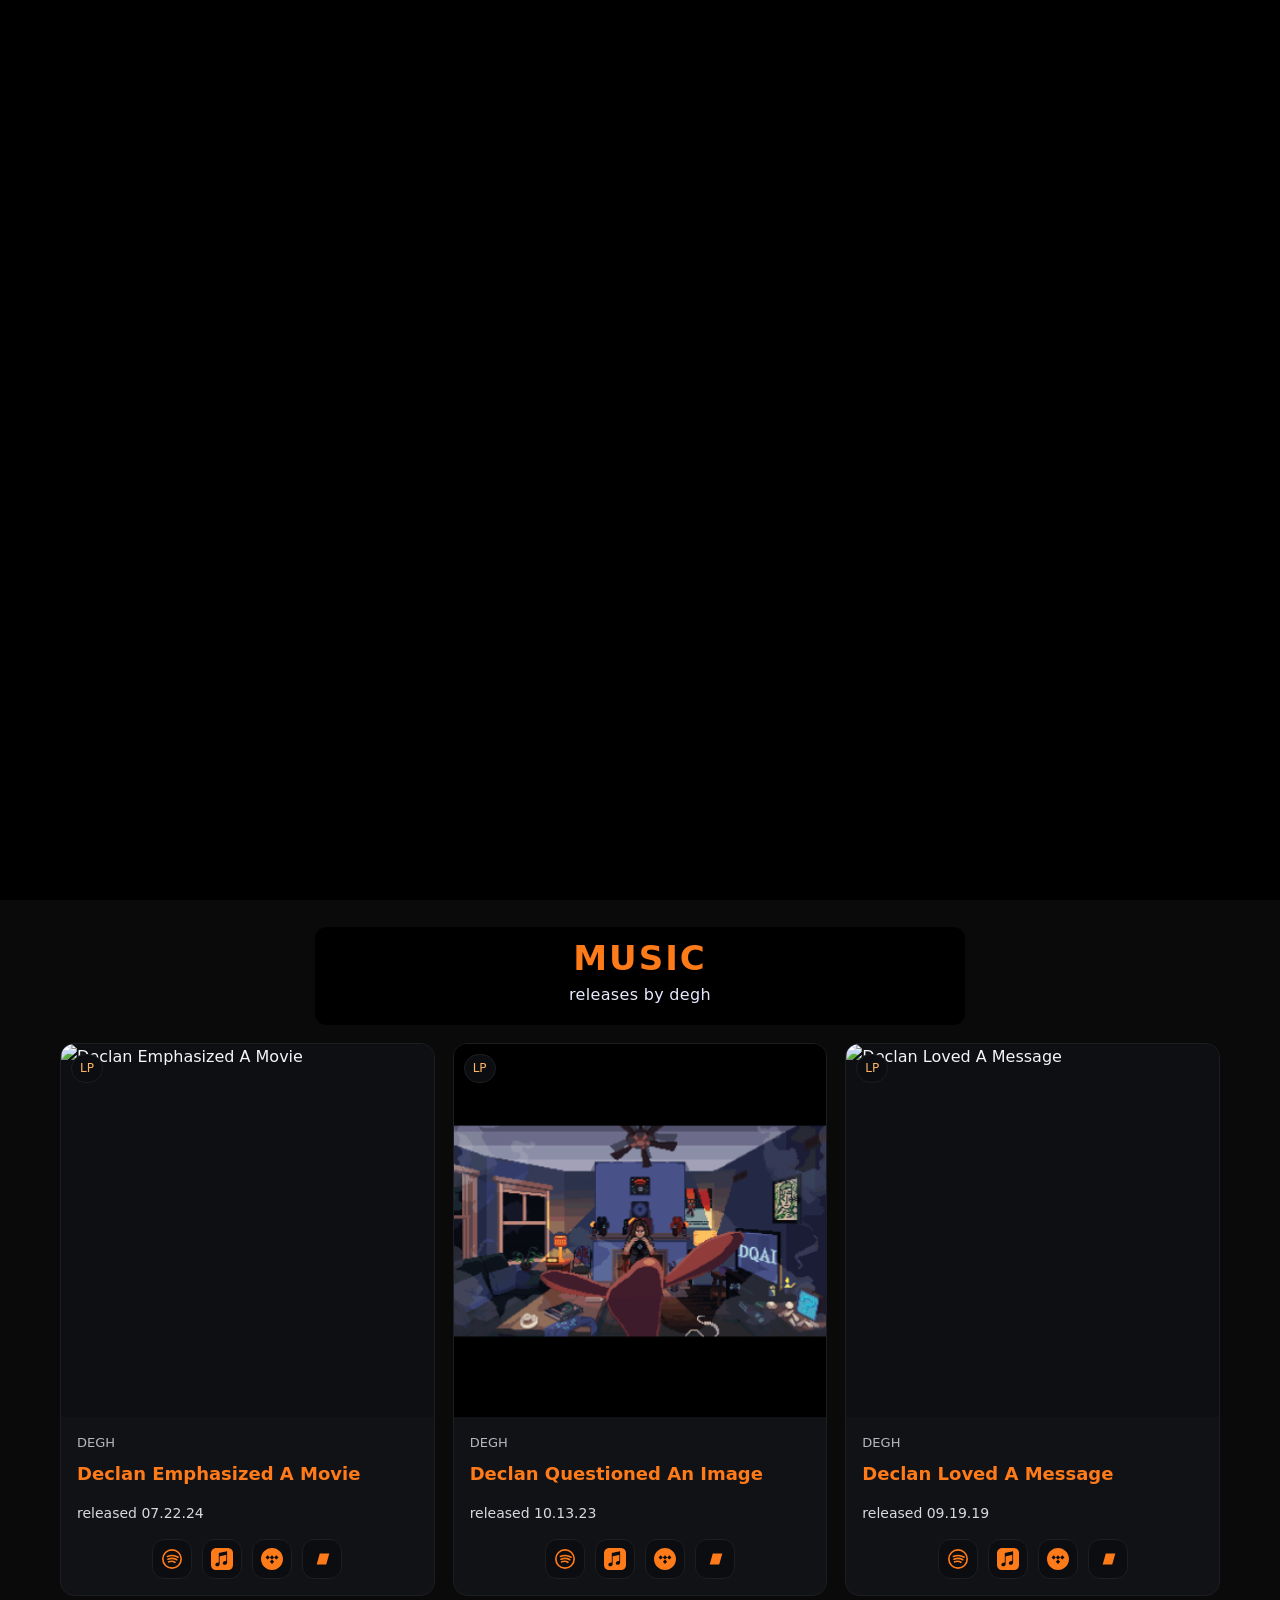
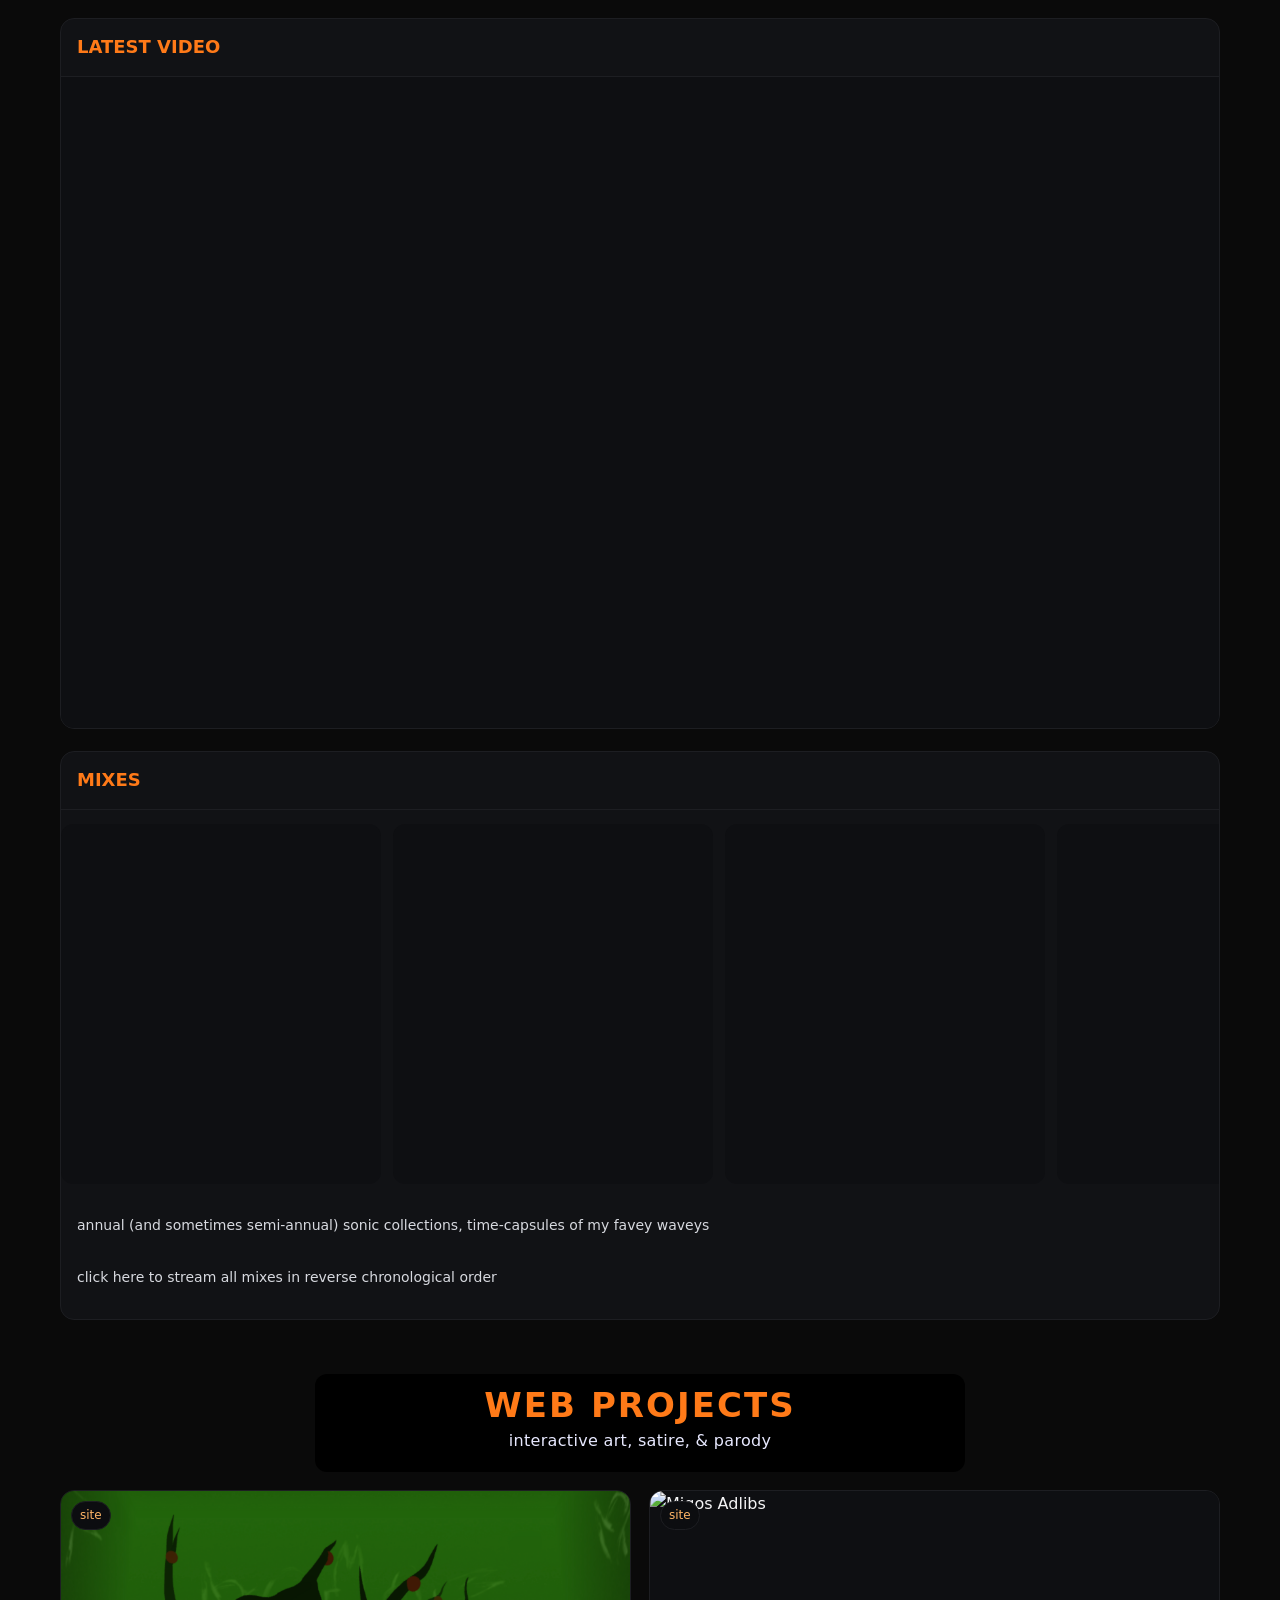
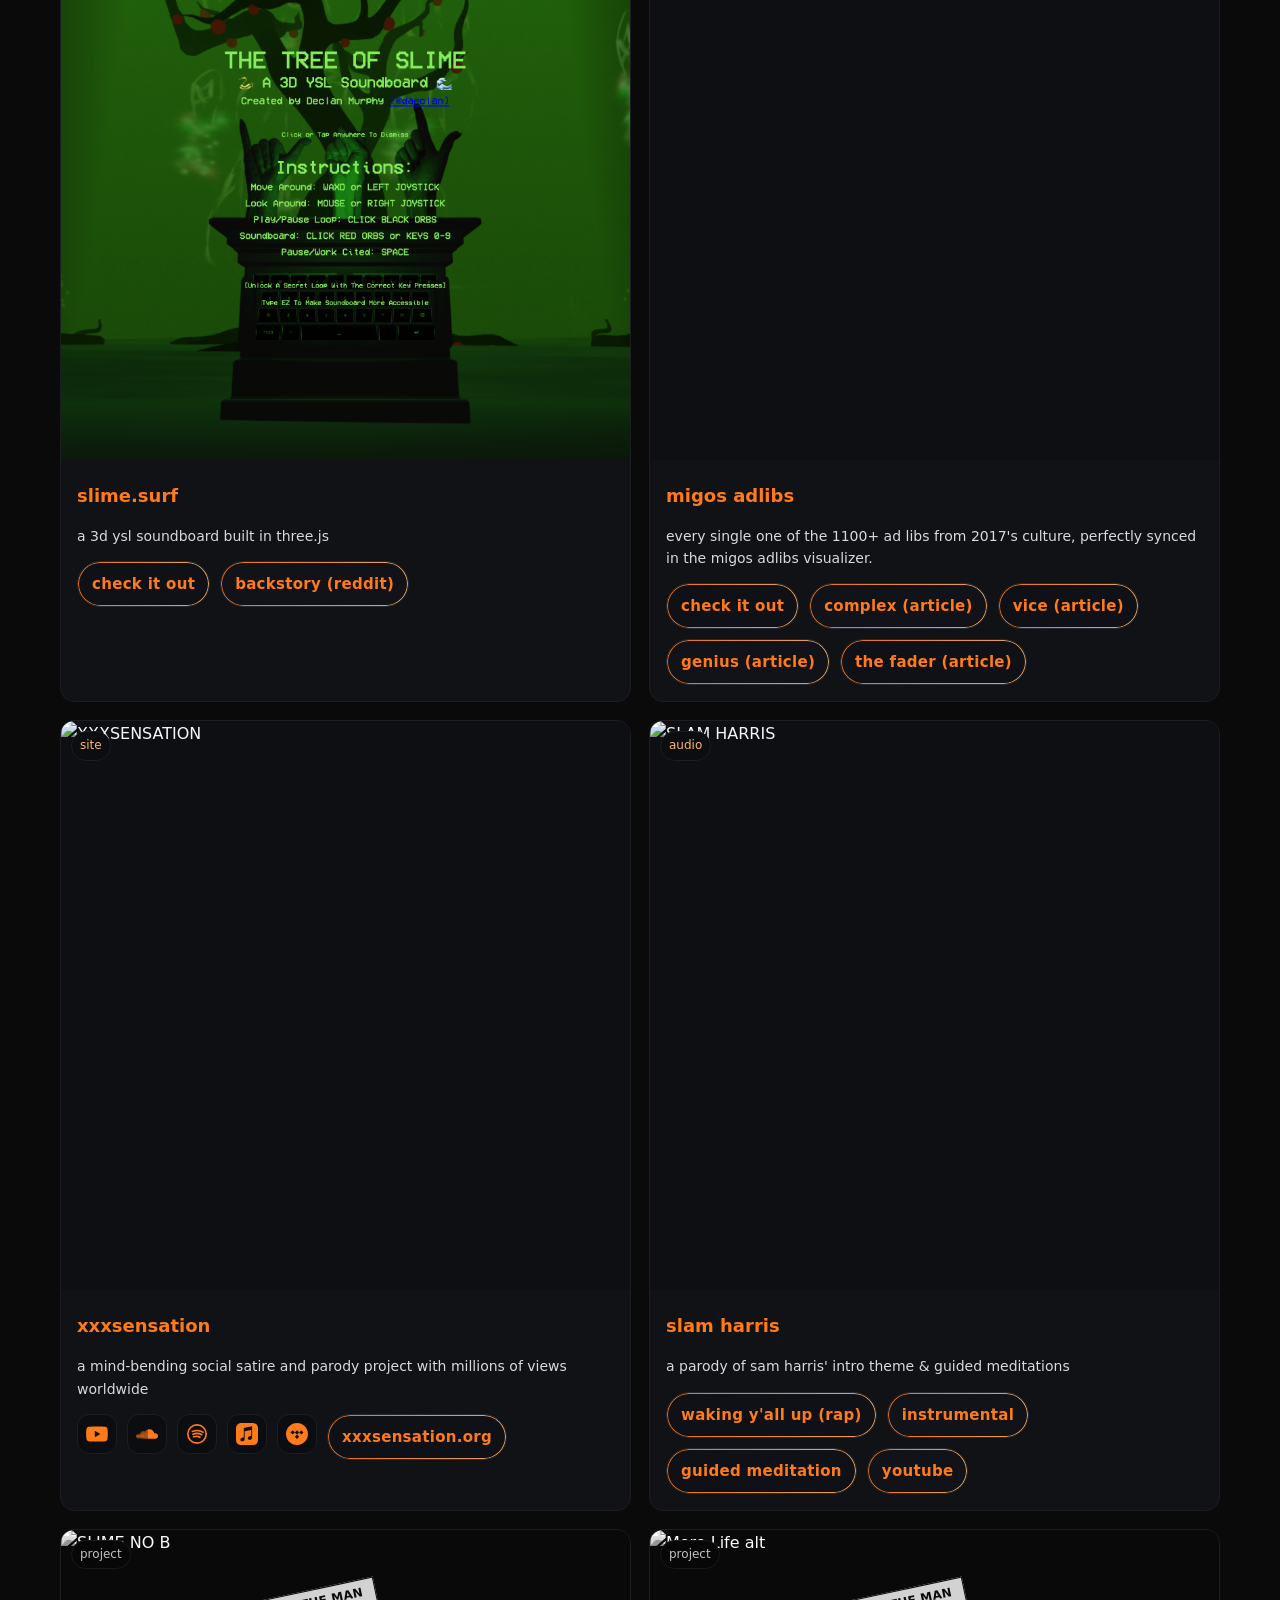
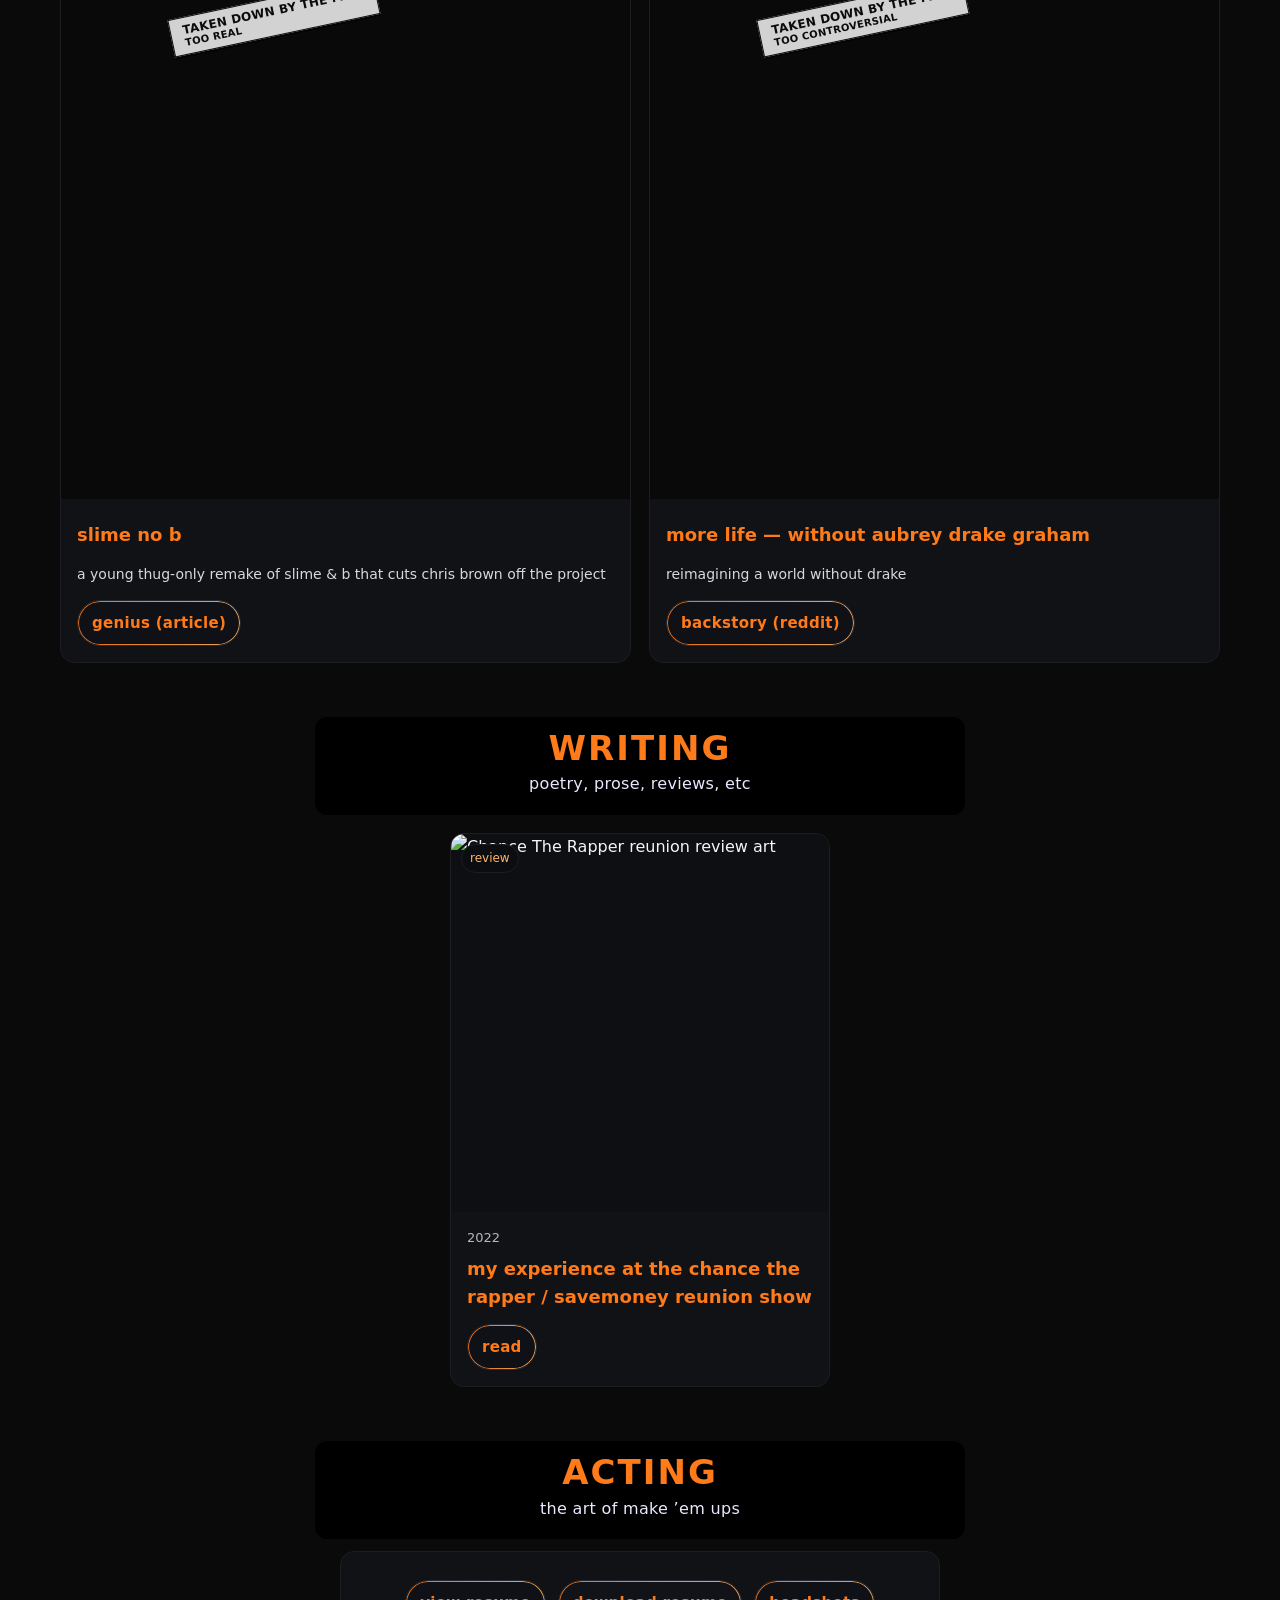
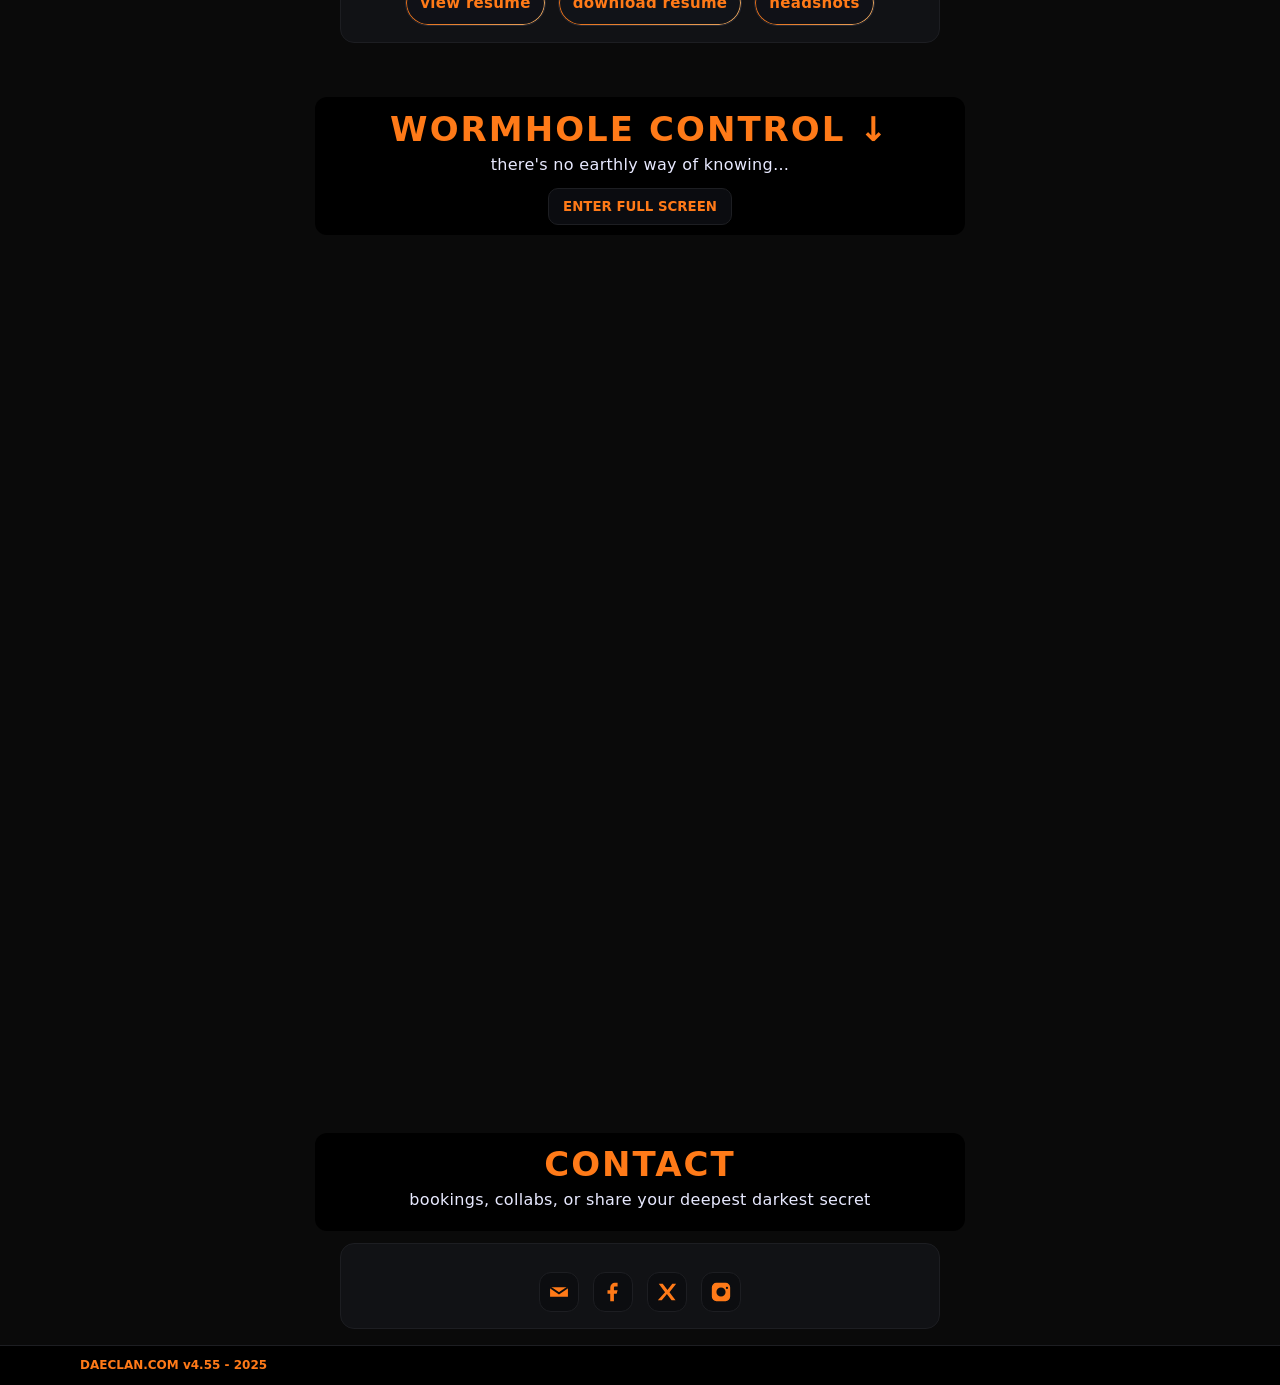
==== index.html @ dbcde0d7 "455" ====
<!doctype html>
<html lang="en">
<head>
  <!-- SEO -->
  <meta name="description" content="a digital portfolio of music, web projects, and more from los angeles-based artist & creative declan murphy">
  <!-- Open Graph -->
  <meta property="og:type" content="website">
  <meta property="og:site_name" content="DAECLAN.COM">
  <meta property="og:url" content="https://daeclan.com/">
  <meta property="og:title" content="DAECLAN.COM">
  <meta property="og:description" content="a digital portfolio of music, web projects, and more from los angeles-based artist & creative declan murphy.">
  <meta property="og:image" content="https://daeclan.com/assets/daeclan-og-1200x630.jpg?v=1">
  <meta property="og:image:width" content="1200">
  <meta property="og:image:height" content="630">
  <meta property="og:image:alt" content="WELCOME TO DAECLAN . COM set over a rainbow wormhole background">
  <!-- Twitter -->
  <meta name="twitter:card" content="summary_large_image">
  <meta name="twitter:title" content="DAECLAN.COM">
  <meta name="twitter:description" content="a digital portfolio of music, web projects, and more from los angeles-based artist & creative declan murphy.">
  <meta name="twitter:image" content="https://daeclan.com/assets/daeclan-og-1200x630.jpg?v=1">
  <link rel="canonical" href="https://daeclan.com/">

  <meta charset="utf-8"/>
  <meta name="viewport" content="width=device-width,initial-scale=1"/>
  <title>DAECLAN.COM</title>
  <meta name="theme-color" content="#0a0a0a"/>
  <link href="https://api.fontshare.com/v2/css?f[]=clash-display@400,600,700&display=swap" rel="stylesheet">
  <link rel="icon" type="image/svg+xml" href="data:image/svg+xml,%3Csvg xmlns='http://www.w3.org/2000/svg' viewBox='0 0 100 100'%3E%3Ctext y='.9em' font-size='90'%3E%F0%9F%A7%A1%3C/text%3E%3C/svg%3E"/>
  <script>document.documentElement.classList.add('loading');</script>

  <style>
    :root{
      --bg:#0a0a0a;--panel:#111215;--fg:#f5f5f6;--muted:#b6b8bf;--line:#1d1e22;
      --accent:#ff7a18;--accent2:#ffb566;--r:14px;--maxw:1160px;--header:68px;
      --tight:.62;--narrow:600px;--fadein-duration:4s
    }
    @media (min-width:861px){:root{--tight:.56}}
    *{box-sizing:border-box}
    html,body{height:100%}
    html{scroll-behavior:smooth}
    body{margin:0;background:var(--bg);color:var(--fg);font:16px/1.6 "Clash Display",system-ui,-apple-system,Segoe UI,Roboto,Helvetica,Arial;display:flex;flex-direction:column;padding-top:var(--header)}
    .container{max-width:var(--maxw);margin:0 auto;padding:0 20px}
    a{text-decoration:none;color:inherit}

    /* ===== FULLSCREEN LOADER ===== */
    html.loading body{overflow:hidden;height:100vh}
    #loader{position:fixed;inset:0;background:#000;z-index:400000;display:grid;place-items:center;pointer-events:auto;opacity:1;transition:opacity .45s ease}
    html.loader-done #loader{opacity:0;pointer-events:none}
    #loaderStage{position:relative;width:100vw;height:100svh;min-height:100vh;display:grid;place-items:center}
    #loaderGL{position:absolute;inset:0;width:100%;height:100%;display:block;opacity:0;transition:opacity .6s ease}
    html.bg-ready #loaderGL{opacity:1}
    .preload-msg{position:absolute; z-index:3; inset:0; display:grid; place-items:center;
      font:700 28px/1.1 system-ui,-apple-system,Segoe UI,Roboto,Helvetica,Arial,sans-serif;
      color:#000; letter-spacing:.08em; text-transform:uppercase; animation:loaderBlink 2s steps(1,end) infinite}
    @keyframes loaderBlink{0%{opacity:1}50%{opacity:0}100%{opacity:1}}
    /* LOADING... blinks until marquee font is ready, then disappears */
    html.fonts-ready .preload-msg{display:none}
    html.loader-done .preload-msg{display:none}
    .loader-ui{position:relative;z-index:2;display:flex;flex-direction:column;align-items:center;gap:24px;opacity:0;transform:translateY(6px)}
    html.fonts-ready .loader-ui{animation:uiIn .28s cubic-bezier(.22,.61,.36,1) forwards}
    @keyframes uiIn{to{opacity:1;transform:none}}
    .loader-stack{display:flex;flex-direction:column;align-items:center;gap:6px}
    #loaderLabel{font-weight:800;letter-spacing:.12em;text-transform:uppercase;color:var(--accent);opacity:.98;font-family:"Clash Display",system-ui,sans-serif;font-size:12px;}
    #loaderPct{font-size:clamp(120px,22vw,360px);font-weight:900;line-height:.9;letter-spacing:-.01em;color:var(--accent);display:block;text-align:center;font-variant-numeric:tabular-nums;-webkit-text-stroke:1px rgba(0,0,0,.45);text-shadow:0 0 6px rgba(255,122,24,.55),0 0 20px rgba(255,122,24,.55),0 0 60px rgba(255,122,24,.45),0 0 100px rgba(255,180,100,.35);animation:pctGlow 3.4s ease-in-out infinite alternate;font-family:"Clash Display",system-ui,sans-serif;}
    @keyframes pctGlow{0%{text-shadow:0 0 4px rgba(255,122,24,.3),0 0 10px rgba(255,122,24,.3),0 0 30px rgba(255,122,24,.25),0 0 60px rgba(255,180,100,.2);}100%{text-shadow:0 0 8px rgba(255,122,24,.9),0 0 26px rgba(255,122,24,.9),0 0 70px rgba(255,122,24,.7),0 0 120px rgba(255,180,100,.6);}}

    #loaderBar{--p:0;position:relative;width:min(560px,80vw);height:12px;border-radius:999px;background:#000;border:1px solid #222;overflow:hidden;box-shadow:inset 0 0 0 1px #141414, 0 8px 28px rgba(255,122,24,.08);opacity:0;transform:translateY(4px)}
    html.fonts-ready #loaderBar{animation:barIn .28s .05s cubic-bezier(.22,.61,.36,1) forwards}
    @keyframes barIn{to{opacity:1;transform:none}}
    #loaderBar span{position:absolute;left:0;top:0;height:100%;width:calc(var(--p)*100%);border-radius:inherit;background:linear-gradient(90deg,rgba(255,255,255,.12),rgba(255,255,255,0)),linear-gradient(90deg,var(--accent) 0%, var(--accent2) 60%, #ffdca7 100%);filter:saturate(1.15);transition:width .16s cubic-bezier(.22,.61,.36,1);box-shadow:0 0 18px rgba(255,122,24,.35), 0 0 2px rgba(255,255,255,.3) inset;overflow:hidden}
    #loaderBar span.active::after{content:"";position:absolute;top:-40%;bottom:-40%;width:120px;left:-140px;background:radial-gradient(60px 100% at 50% 50%, rgba(255,255,255,.65), rgba(255,255,255,0) 70%);mix-blend-mode:screen;pointer-events:none;animation:spark 1.4s linear infinite;opacity:1}
    @keyframes spark{to{transform:translateX(calc(100% + 280px));}}

    /* Mobile blur when drawer open */
    @media (max-width: 860px) {
      html.menu-open body > *:not(header):not(#mobileNav) {
        filter: blur(10px) brightness(0.9) saturate(0.9);
        transition: filter .2s ease;
      }
      html.menu-open #bgScene,
      html.menu-open #heroMarquee,
      html.menu-open main,
      html.menu-open footer { filter: blur(10px) brightness(0.9) saturate(0.9); }
      html.menu-open main,
      html.menu-open #bgScene,
      html.menu-open #heroMarquee,
      html.menu-open footer { pointer-events: none; }
      #mobileNav {
        background: rgba(11,12,16,0.85);
        -webkit-backdrop-filter: blur(12px);
        backdrop-filter: blur(12px);
        transition: backdrop-filter .2s ease, background .2s ease;
      }
    }

    /* Hatch */
    #siteHatch{position:fixed;inset:0;z-index:2500;pointer-events:none}
    #siteHatch .door{position:absolute;left:0;right:0;height:50%;background:#000;transform:translateY(0);transition:transform .55s cubic-bezier(.22,.61,.36,1)}
    #siteHatch .door.top{top:0;border-bottom:1px solid var(--line)}
    #siteHatch .door.bot{bottom:0;border-top:1px solid var(--line)}
    #siteHatch.open .door.top{transform:translateY(-100%)}
    #siteHatch.open .door.bot{transform:translateY(100%)}

    /* Single intro white fade */
    #fadeIn{position:fixed;inset:0;background:#fff;z-index:5000;pointer-events:none;animation:fadeOut var(--fadein-duration) ease forwards}
    html.loading #fadeIn{display:none}
    @keyframes fadeOut{from{opacity:1}to{opacity:0}}

    /* ===== HEADER ===== */
    header{position:fixed;left:0;right:0;top:0;z-index:3000;border-bottom:1px solid var(--line);backdrop-filter:blur(6px);background:#0b0b0cbf}
    :fullscreen header{display:none !important}
    .bar{height:var(--header);display:flex;align-items:center;justify-content:space-between}
    .brand{font-weight:700;letter-spacing:.3px}
    .brand b{color:var(--accent)}
    nav.primary{display:flex;gap:22px;align-items:center;text-transform:uppercase;margin-left:auto}
    nav.primary a{color:var(--muted);font-size:15px;padding:8px 0;position:relative;font-weight:600;letter-spacing:.04em}
    nav.primary a:hover{color:var(--fg)}
    nav.primary a.active{color:var(--accent)}
    nav.primary a.active::after{content:"";position:absolute;left:0;right:0;bottom:-6px;height:2px;background:linear-gradient(90deg,var(--accent),var(--accent2));border-radius:4px}
    .menu-btn{display:none}
    @media (max-width:860px){nav.primary{display:none}.menu-btn{display:inline-flex;appearance:none;border:1px solid var(--line);background:#0c0d10;color:var(--accent2);padding:10px 14px;border-radius:12px;font-weight:800;font-family:"Clash Display",system-ui,sans-serif}}

    /* mobile drawer */
    #mobileNav{position:fixed;inset:var(--header) 0 0 0;display:none;z-index:3500;background:rgba(11,12,16,.96);-webkit-backdrop-filter:blur(8px);backdrop-filter:blur(8px)}
    #mobileNav.open{display:block}
    #mobileNav .wrap{max-width:var(--maxw);margin:0 auto;padding:20px}
    #mobileNav a{display:block;font-size:18px;font-weight:800;padding:14px 12px;border-radius:12px;margin-bottom:10px;color:#111;background:linear-gradient(90deg,var(--accent),var(--accent2));text-transform:uppercase;font-family:"Clash Display",system-ui,sans-serif}

    /* layers + marquee */
    main{position:relative;z-index:2;flex:1}
    #bgScene{position:fixed;left:0;right:0;bottom:0;top:var(--header);z-index:0;pointer-events:none}
    html.at-bottom #bgScene, html.in-control #bgScene{pointer-events:auto;cursor:crosshair}
    #heroMarquee{position:fixed;inset:var(--header) 0 0 0;z-index:1;pointer-events:none;width:100vw;height:calc(100svh - var(--header));transition:opacity .2s ease}
    .heroSpacer{height:calc(100svh - var(--header));min-height:calc(100svh - var(--header));max-width:var(--maxw);margin:0 auto}

    /* sections — spacing HALVED */
    section{scroll-margin-top:calc(var(--header) + 14px)}
    .section{padding:27px 0}
    .section:last-of-type{padding-bottom:0}
    .section-head{width:calc(var(--tight)*100%);max-width:min(calc(var(--tight)*var(--maxw)),720px);margin:0 auto 12px;background:#000;border-radius:12px;padding:10px 16px;position:relative;z-index:2}
    .title{font-size:clamp(24px,3.8vw,34px);line-height:1.1;margin:.2rem 0 .25rem;font-weight:700;letter-spacing:.06em;text-transform:uppercase;text-align:center;color:var(--accent)}
    .subtitle{font-size:clamp(13px,2vw,16px);margin:0 auto 8px;color:#e8e9ff;text-align:center;text-transform:lowercase;letter-spacing:.02em}

    /* grid + cards etc. */
    .grid{display:grid;gap:18px;grid-template-columns:repeat(12,1fr)}
    .col-3{grid-column:span 3}.col-4{grid-column:span 4}.col-6{grid-column:span 6}.col-12{grid-column:span 12}
    @media (max-width:860px){.col-3,.col-4,.col-6{grid-column:span 12}}
    .card{background:var(--panel);border:1px solid var(--line);border-radius:var(--r);overflow:hidden;transition:transform .2s,border-color .2s,box-shadow .2s}
    .card:hover{transform:translateY(-2px);border-color:#2a2c33;box-shadow:0 12px 40px rgba(0,0,0,.55)}
    .thumb{position:relative;aspect-ratio:1/1;background:#0e0f12;display:grid;place-items:center;overflow:hidden;cursor:zoom-in}
    .thumb img{width:100%;height:100%;object-fit:cover;display:block}
    .thumb .tag{position:absolute;left:10px;top:10px;font-size:12px;background:#0c0d10;border:1px solid var(--line);color:var(--accent2);padding:4px 8px;border-radius:999px}
    .card-body{padding:16px}
    .meta{display:flex;gap:12px;color:var(--muted);font-size:13px;flex-wrap:wrap}
    .title-sm{font-weight:700;font-size:18px;margin:6px 0;color:var(--accent)}
    .desc{color:#d7d9df;font-size:14px}
    .actions{display:flex;gap:10px;margin-top:12px;flex-wrap:wrap}
    .card .actions{width:100%;max-width:none;margin:12px 0 0}
    .actions.center{justify-content:center}
    .actions.left{justify-content:flex-start}
    .actions.center.nowrap{flex-wrap:nowrap}
    @media (max-width:640px){.actions.center.nowrap{flex-wrap:wrap}}
    .btn{display:inline-flex;align-items:center;gap:10px;padding:10px 14px;border-radius:9999px;font-size:15px;letter-spacing:.02em;border:1px solid #262832;background:rgba(16,18,24,.75);backdrop-filter:blur(6px);color:var(--accent);font-weight:800;position:relative;isolation:isolate;transition:transform .2s ease,box-shadow .2s ease;font-family:"Clash Display",system-ui,sans-serif}
    .btn::before{content:"";position:absolute;inset:0;border-radius:inherit;padding:1px;background:linear-gradient(90deg,var(--accent),var(--accent2));-webkit-mask:linear-gradient(#000 0 0) content-box,linear-gradient(#000 0 0);-webkit-mask-composite:xor;mask-composite:exclude;opacity:.9}
    .btn:hover{transform:translateY(-2px);box-shadow:0 14px 42px rgba(0,0,0,.35)}
    .btn.alt{background:rgba(18,20,26,.75);color:var(--accent)}
    .icon-btn{display:inline-flex;align-items:center;justify-content:center;width:40px;height:40px;border-radius:12px;border:1px solid var(--line);background:#0c0d10;transition:transform .15s;color:var(--accent)}
    .icon-btn:hover{transform:translateY(-1px)}
    .icon-svg{display:inline-block;width:22px;height:22px;background:var(--accent);-webkit-mask-repeat:no-repeat;-webkit-mask-position:center;-webkit-mask-size:contain;mask-repeat:no-repeat;mask-position:center;mask-size:contain}
    .icon-apple{-webkit-mask-image:url('/assets/apple-music.svg');mask-image:url('/assets/apple-music.svg')}
    .icon-tidal{-webkit-mask-image:url('/assets/tidal.svg');mask-image:url('/assets/tidal.svg')}
    .icon-soundcloud{-webkit-mask-image:url('/assets/soundcloud.svg');mask-image:url('/assets/soundcloud.svg')}
    .icon-youtube{-webkit-mask-image:url('/assets/youtube.svg');mask-image:url('/assets/youtube.svg')}

    .taped{position:relative;filter:grayscale(100%) contrast(1.05)}
    .tape{position:absolute;left:30%;top:12%;transform:translateX(-30%) rotate(-12deg);background:#ffd400;color:#111;font-weight:900;letter-spacing:.02em;border:1px solid #111;padding:6px 12px;box-shadow:0 2px 0 #0006;text-transform:uppercase;font-size:12px;line-height:1.1;display:inline-block;z-index:2}
    .tape small{display:block;font-weight:800}
    .narrow{max-width:var(--narrow);margin:0 auto}

    .video-card,.mixes-card{background:var(--panel);border:1px solid var(--line);border-radius:14px;overflow:hidden;position:relative;z-index:5}
    .video-head,.mixes-head{padding:14px 16px;border-bottom:1px solid var(--line)}
    .video-title,.mixes-title{margin:0;font-size:18px;font-weight:800;color:var(--accent)}
    .video-wrap{position:relative;width:100%;padding-top:56.25%;background:#0e0f12}
    .video-wrap iframe{position:absolute;inset:0;width:100%;height:100%;border:0}
    .mixes-card{background:var(--panel);border:1px solid var(--line);border-radius:14px;overflow:hidden;position:relative;z-index:5}
    .mixes-head{padding:14px 16px;border-bottom:1px solid var(--line)}
    .mixes-title{margin:0;font-size:18px;font-weight:800;color:var(--accent)}
    .mixes-desc{padding:0 16px 16px;color:#d7d9df;font-size:14px}
    .mix-rail{display:flex;gap:12px;overflow-x:auto;padding:14px 16px 16px;-webkit-overflow-scrolling:touch;overscroll-behavior-x:contain;scroll-snap-type:x proximity;touch-action:pan-x}
    .mix-rail::-webkit-scrollbar{display:none}
    .mix-embed{flex:0 0 320px;height:360px;border:0;border-radius:12px;overflow:hidden;background:#0e0f12;scroll-snap-align:start;pointer-events:auto;position:relative;z-index:6}
    @media (max-width:560px){.mix-embed{flex:0 0 280px;height:340px}}
    .center-wrap{display:flex;justify-content:center;padding:0 10px}
    .max-380{max-width:380px;width:100%}
    #contact .card{background:var(--panel);border:1px solid var(--line);border-radius:14px}
    #contact .icon-btn{width:40px;height:40px}
    .footer-gap{height:16px}
    footer{position:relative;z-index:3;border-top:1px solid var(--line);background:#000}
    .footer-inner{max-width:var(--maxw);margin:0 auto;padding:10px 20px;display:flex;align-items:center}
    .footer-inner small{font-size:12px;color:var(--accent);font-weight:700}

    /* ==== WORMHOLE CONTROL SECTION ==== */
    #control{min-height:calc(100svh - var(--header));display:block}
    .control-wrap{max-width:var(--maxw);margin:0 auto;padding:0 20px;width:100%}
    .control-spacer{height:calc(100svh - var(--header));}

    /* ===== FIXED SIDE CONTROLLERS ===== */
    .sideControls{position:fixed;inset:var(--header) 0 0 0;pointer-events:none;z-index:5;opacity:0;transition:opacity .18s ease}
    .ctrlCol{position:absolute;top:50%;transform:translateY(-50%);width:70px;display:flex;flex-direction:column;align-items:center;gap:10px;pointer-events:none}
    .ctrlCol .card{background:#000;border:1px solid var(--line);border-radius:14px;padding:10px;pointer-events:auto;display:flex;flex-direction:column;align-items:center;gap:10pxwidth:64px;margin:0 auto;text-align:center;}
    .ctrlCol .label{font-weight:800;font-size:0.7em;line-height:1.2;font-family:"Clash Display",system-ui,sans-serif;color:var(--accent);letter-spacing:.08em;text-transform:uppercase;text-align:center;white-space:normal;}
    .ctrlCol .readout{font:800 11px/1.1 "Clash Display",system-ui,sans-serif;color:#eaecef}
    .ctrlCol.left{left:8px}
    .ctrlCol.right{right:8px}

    /* ===== CUSTOM VERTICAL SLIDERS ===== */
    .vslider{position:relative;width:28px;height:220px;display:flex;align-items:center;justify-content:center;-webkit-tap-highlight-color:transparent;user-select:none;-webkit-user-select:none;cursor:default}
    .vslider .track{position:relative;width:8px;height:200px;border-radius:999px;background:linear-gradient(180deg,var(--accent),var(--accent2));box-shadow:inset 0 0 0 1px #141414;touch-action:none;cursor:default}
    .vslider .thumb{position:absolute;left:50%;width:22px;height:22px;transform:translate(-50%,-50%);border-radius:50%;background:#000;border:2px solid #111;box-shadow:0 2px 10px #0008;touch-action:none;will-change:transform;cursor:grab}
    .vslider[data-grabbing="1"] .thumb{box-shadow:0 6px 18px #000c;cursor:grabbing}
    .vslider:focus-visible .thumb{outline:2px solid #222;outline-offset:2px}

    /* tiny buttons */
    .ctrlRow{display:flex;gap:8px;margin-top:6px;flex-wrap:wrap;justify-content:center}
    .tiny-btn{appearance:none;border:1px solid var(--line);background:#0b0c10;color:var(--accent2);
      width:28px;height:28px;border-radius:8px;display:inline-flex;align-items:center;justify-content:center;
      font:900 11px/1 "Clash Display",system-ui,sans-serif;letter-spacing:.06em}
    .tiny-btn:active{transform:translateY(1px)}
    .tiny-btn svg{width:14px;height:14px}
    .tiny-btn.active{outline:2px solid var(--accent2)}

    /* ===== FS controls (enter/exit) ===== */
    .fs-btn{appearance:none;border:1px solid var(--line);background:#0b0c10;color:var(--accent);
      padding:10px 14px;border-radius:10px;font-weight:800;font-family:"Clash Display",system-ui,sans-serif;pointer-events:auto}
    #fsExit{position:fixed;top:12px;right:12px;z-index:4500;display:none}
    :fullscreen #fsExit{display:inline-flex}
  </style>
</head>

<body>
  <!-- ===== FULLSCREEN LOADER ===== -->
  <div id="loader" aria-label="Site loading">
    <div id="loaderStage">
      <canvas id="loaderGL" aria-hidden="true"></canvas>
      <div id="preLoadMsg" class="preload-msg">LOADING...</div>
      <div class="loader-ui">
        <div class="loader-stack">
          <span id="loaderPct" aria-live="polite">0%</span>
          <span id="loaderLabel">THANK YOU FOR WAITING :)</span>
        </div>
        <div id="loaderBar" aria-hidden="true"><span></span></div>
      </div>
    </div>
  </div>

  <!-- Hatch over site -->
  <div id="siteHatch" aria-hidden="true">
    <div class="door top"></div>
    <div class="door bot"></div>
  </div>

  <div id="fadeIn" aria-hidden="true"></div>

  <header>
    <div class="container bar">
      <a class="brand" href="#top">DAECLAN<b>.COM</b></a>
      <nav class="primary" aria-label="Chapters">
        <a href="#music">MUSIC</a>
        <a href="#web">WEB&nbsp;PROJECTS</a>
        <a href="#writing">WRITING</a>
        <a href="#acting">ACTING</a>
        <a href="#control">WORMHOLE</a>
        <a href="#contact">CONTACT</a>
      </nav>
      <div style="display:flex;gap:10px;align-items:center">
        <button class="menu-btn" id="menuToggle" aria-controls="mobileNav" aria-expanded="false">Menu</button>
      </div>
    </div>
    <nav id="mobileNav" aria-label="Mobile Navigation" aria-hidden="true">
      <div class="wrap">
        <a href="#music">MUSIC</a>
        <a href="#web">WEB PROJECTS</a>
        <a href="#writing">WRITING</a>
        <a href="#acting">ACTING</a>
        <a href="#control">WORMHOLE</a>
        <a href="#contact">CONTACT</a>
      </div>
    </nav>
  </header>

  <!-- ========= WORMHOLE WRAP (canvas + side controls; goes fullscreen) ========= -->
  <div id="wormholeWrap" aria-hidden="false">
    <canvas id="bgScene"></canvas>

    <!-- ===== FIXED SIDE CONTROLS ===== -->
    <div class="sideControls" id="sideControls" aria-hidden="false" style="opacity:0">
      <!-- Left: Warp + Ripple Size -->
      <div class="ctrlCol left">
        <div class="card" role="group" aria-label="Warp speed">
          <div class="label">Warp</div>
          <div class="readout" id="warpReadout">1.00×</div>
          <div class="vslider" id="warpSlider" role="slider" aria-label="Warp speed"
            aria-orientation="vertical" aria-valuemin="0" aria-valuemax="100" aria-valuenow="20"
            data-min="0" data-max="100" data-value="20">
            <div class="track"></div><div class="thumb"></div>
          </div>
          <div class="ctrlRow">
            <button class="tiny-btn" type="button" data-action="pause" title="Pause/Play" aria-label="Pause/Play">
              <svg viewBox="0 0 24 24" fill="currentColor"><rect x="6" y="5" width="4" height="14"/><rect x="14" y="5" width="4" height="14"/></svg>
            </button>
          </div>
        </div>

        <div class="card" role="group" aria-label="Ripple Size">
          <div class="label">Ripple Size</div>
          <div class="readout" id="rSizeReadout">1.00×</div>
          <div class="vslider" id="rSizeSlider" role="slider" aria-label="Ripple size"
            aria-orientation="vertical" aria-valuemin="0" aria-valuemax="100" aria-valuenow="50"
            data-min="0" data-max="100" data-value="50">
            <div class="track"></div><div class="thumb"></div>
          </div>
        </div>
      </div>

      <!-- Right: Zoom + RIPPLE ZEST -->
      <div class="ctrlCol right">
        <div class="card" role="group" aria-label="Zoom">
          <div class="label">Zoom</div>
          <div class="readout" id="zoomReadout">1.00×</div>
          <div class="vslider" id="zoomSlider" role="slider" aria-label="Zoom"
            aria-orientation="vertical" aria-valuemin="0" aria-valuemax="100" aria-valuenow="50"
            data-min="0" data-max="100" data-value="50">
            <div class="track"></div><div class="thumb"></div>
          </div>
          <div class="ctrlRow">
            <button class="tiny-btn" type="button" data-action="reset" title="Reset" aria-label="Reset">
              <svg viewBox="0 0 24 24" fill="currentColor"><path d="M12 5v4L7 4l5-5v4a8 8 0 1 1-8 8H2a10 10 0 1 0 10-10z"/></svg>
            </button>
          </div>
        </div>

        <div class="card" role="group" aria-label="Ripple Zest">
          <div class="label">RIPPLE ZEST</div>
          <div class="readout" id="rIntReadout">1.00×</div>
          <div class="vslider" id="rIntSlider" role="slider" aria-label="Ripple intensity"
            aria-orientation="vertical" aria-valuemin="0" aria-valuemax="100" aria-valuenow="50"
            data-min="0" data-max="100" data-value="50">
            <div class="track"></div><div class="thumb"></div>
          </div>
        </div>
      </div>
    </div>

    <!-- Exit Fullscreen button (shows only in :fullscreen) -->
    <button id="fsExit" class="fs-btn" type="button" aria-label="Exit fullscreen">EXIT FULL SCREEN</button>
  </div>

  <!-- canvases for marquee -->
  <canvas id="heroMarquee" aria-label="Welcome marquee"></canvas>
  <div class="heroSpacer" aria-hidden="true"></div>

  <main id="main">
    <!-- MUSIC -->
    <section id="music" class="section container">
      <div class="section-head"><h2 class="title">MUSIC</h2><p class="subtitle">releases by degh</p></div>

      <div class="grid" style="margin-top:18px;">
        <article class="card col-4">
          <div class="thumb">
            <img class="zoomable" loading="lazy" src="https://f4.bcbits.com/img/a3715201532_16.jpg" alt="Declan Emphasized A Movie">
            <span class="tag">LP</span>
          </div>
          <div class="card-body">
            <div class="meta"><span>DEGH</span></div>
            <h3 class="title-sm">Declan Emphasized A Movie</h3>
            <p class="desc">released 07.22.24</p>
            <div class="actions center">
              <a class="icon-btn" href="https://open.spotify.com/album/6LG5Tnvnmd3801uTbjF6xH?si=kfAMEb1vR-WxINDmxGzQxg" target="_blank" aria-label="Spotify">
                <svg viewBox="0 0 24 24" width="22" height="22" fill="none" stroke="currentColor" stroke-width="1.8" stroke-linecap="round" stroke-linejoin="round"><circle cx="12" cy="12" r="10"></circle><path d="M7 9.2c3.9-1.5 8.3-1.2 11.7.8"></path><path d="M7.6 12.2c3.2-1.2 6.7-1 9.6.6"></path><path d="M8.3 15.1c2.4-.9 5-.7 6.9.5"></path></svg>
              </a>
              <a class="icon-btn" href="https://music.apple.com/us/album/declan-emphasized-a-movie/1753615378" target="_blank" rel="noopener" aria-label="Apple Music"><span class="icon-svg icon-apple"></span></a>
              <a class="icon-btn" href="https://tidal.com/browse/album/371066965?u" target="_blank" rel="noopener" aria-label="Tidal"><span class="icon-svg icon-tidal"></span></a>
              <a class="icon-btn" href="https://degh.bandcamp.com/album/declan-emphasized-a-movie" target="_blank" aria-label="Bandcamp"><svg viewBox="0 0 24 24" width="22" height="22" fill="currentColor"><path d="M6.2 18h10.4l3.4-12H9.6z"/></svg></a>
            </div>
          </div>
        </article>

        <article class="card col-4">
          <div class="thumb">
            <img class="zoomable" loading="lazy" src="/assets/DQAI.gif" alt="Declan Questioned An Image">
            <span class="tag">LP</span>
          </div>
          <div class="card-body">
            <div class="meta"><span>DEGH</span></div>
            <h3 class="title-sm">Declan Questioned An Image</h3>
            <p class="desc">released 10.13.23</p>
            <div class="actions center">
              <a class="icon-btn" href="https://open.spotify.com/album/6LG5Tnvnmd3801uTbjF6xH?si=kfAMEb1vR-WxINDmxGzQxg" target="_blank" aria-label="Spotify">
                <svg viewBox="0 0 24 24" width="22" height="22" fill="none" stroke="currentColor" stroke-width="1.8" stroke-linecap="round" stroke-linejoin="round"><circle cx="12" cy="12" r="10"></circle><path d="M7 9.2c3.9-1.5 8.3-1.2 11.7.8"></path><path d="M7.6 12.2c3.2-1.2 6.7-1 9.6.6"></path><path d="M8.3 15.1c2.4-.9 5-.7 6.9.5"></path></svg>
              </a>
              <a class="icon-btn" href="https://music.apple.com/us/album/declan-emphasized-a-movie/1753615378" target="_blank" rel="noopener" aria-label="Apple Music"><span class="icon-svg icon-apple"></span></a>
              <a class="icon-btn" href="https://tidal.com/browse/album/371066965?u" target="_blank" rel="noopener" aria-label="Tidal"><span class="icon-svg icon-tidal"></span></a>
              <a class="icon-btn" href="https://degh.bandcamp.com/album/declan-questioned-an-image" target="_blank" aria-label="Bandcamp"><svg viewBox="0 0 24 24" width="22" height="22" fill="currentColor"><path d="M6.2 18h10.4l3.4-12H9.6z"/></svg></a>
            </div>
          </div>
        </article>

        <article class="card col-4">
          <div class="thumb">
            <img class="zoomable" loading="lazy" src="https://f4.bcbits.com/img/a0932996697_16.jpg" alt="Declan Loved A Message">
            <span class="tag">LP</span>
          </div>
          <div class="card-body">
            <div class="meta"><span>DEGH</span></div>
            <h3 class="title-sm">Declan Loved A Message</h3>
            <p class="desc">released 09.19.19</p>
            <div class="actions center">
              <a class="icon-btn" href="https://open.spotify.com/album/3R0oRVPjz7V53wJ4Nia9pk" target="_blank" aria-label="Spotify"><svg viewBox="0 0 24 24" width="22" height="22" fill="none" stroke="currentColor" stroke-width="1.8" stroke-linecap="round" stroke-linejoin="round"><circle cx="12" cy="12" r="10"></circle><path d="M7 9.2c3.9-1.5 8.3-1.2 11.7.8"></path><path d="M7.6 12.2c3.2-1.2 6.7-1 9.6.6"></path><path d="M8.3 15.1c2.4-.9 5-.7 6.9.5"></path></svg></a>
              <a class="icon-btn" href="https://music.apple.com/us/album/declan-loved-a-message/1479080675" target="_blank" rel="noopener" aria-label="Apple Music"><span class="icon-svg icon-apple"></span></a>
              <a class="icon-btn" href="https://tidal.com/browse/album/117178044" target="_blank" rel="noopener" aria-label="Tidal"><span class="icon-svg icon-tidal"></span></a>
              <a class="icon-btn" href="https://degh.bandcamp.com/album/declan-loved-a-message" target="_blank" aria-label="Bandcamp"><svg viewBox="0 0 24 24" width="22" height="22" fill="currentColor"><path d="M6.2 18h10.4l3.4-12H9.6z"/></svg></a>
            </div>
          </div>
        </article>
      </div>

      <div class="grid" style="margin-top:22px;">
        <article class="card col-12 video-card">
          <div class="video-head"><h3 class="video-title">LATEST VIDEO</h3></div>
          <div class="video-wrap">
            <iframe src="https://www.youtube.com/embed/XBsp40jGAIk" title="our dream funeral — DEGH" allow="accelerometer; autoplay; clipboard-write; encrypted-media; gyroscope; picture-in-picture; web-share" allowfullscreen></iframe>
          </div>
        </article>
      </div>

      <div class="grid" style="margin-top:22px;">
        <article class="col-12 mixes-card">
          <div class="mixes-head"><h3 class="mixes-title">MIXES</h3></div>
          <div class="mix-rail" id="mixRail" data-mixcount="20">
            <iframe class="mix-embed" loading="eager" scrolling="no" allow="autoplay; encrypted-media; fullscreen; clipboard-write; picture-in-picture" src="https://www.mixcloud.com/widget/iframe/?hide_cover=0&light=0&feed=%2Fdegh-ii%2Fits-all-illusions-winter-24-mix%2F" title="IT'S ALL ILLUSIONS (winter '24 mix)"></iframe>
            <iframe class="mix-embed" loading="eager" scrolling="no" allow="autoplay; encrypted-media; fullscreen; clipboard-write; picture-in-picture" src="https://www.mixcloud.com/widget/iframe/?hide_cover=0&light=0&feed=%2Fdegh-ii%2Fdegh-vs-the-unblinking-giants-summer-23-mix%2F" title="DEGH vs the Unblinking Giants (summer '23)"></iframe>
            <iframe class="mix-embed" loading="eager" scrolling="no" allow="autoplay; encrypted-media; fullscreen; clipboard-write; picture-in-picture" src="https://www.mixcloud.com/widget/iframe/?hide_cover=0&light=0&feed=%2Fdegh%2Fits-absurd-spring-22-mini-mix%2F" title="it's absurd (spring '22)"></iframe>
            <iframe class="mix-embed" loading="eager" scrolling="no" allow="autoplay; encrypted-media; fullscreen; clipboard-write; picture-in-picture" src="https://www.mixcloud.com/widget/iframe/?hide_cover=0&light=0&feed=%2Fdegh%2Fwhat-is-left-winter-mix-21%2F" title="what is left (winter '21)"></iframe>
            <iframe class="mix-embed" loading="eager" scrolling="no" allow="autoplay; encrypted-media; fullscreen; clipboard-write; picture-in-picture" src="https://www.mixcloud.com/widget/iframe/?hide_cover=0&light=0&feed=%2Fdegh%2Fits-a-fucking-feeling-midwinter-mix-20%2F" title="it's a fucking feeling (midwinter '20)"></iframe>

            <!-- placeholders -->
            <div class="mix-embed" data-mix-placeholder="1"></div>
            <div class="mix-embed" data-mix-placeholder="2"></div>
            <div class="mix-embed" data-mix-placeholder="3"></div>
            <div class="mix-embed" data-mix-placeholder="4"></div>
            <div class="mix-embed" data-mix-placeholder="5"></div>
            <div class="mix-embed" data-mix-placeholder="6"></div>
            <div class="mix-embed" data-mix-placeholder="7"></div>
            <div class="mix-embed" data-mix-placeholder="8"></div>
            <div class="mix-embed" data-mix-placeholder="9"></div>
            <div class="mix-embed" data-mix-placeholder="10"></div>
            <div class="mix-embed" data-mix-placeholder="11"></div>
            <div class="mix-embed" data-mix-placeholder="12"></div>
            <div class="mix-embed" data-mix-placeholder="13"></div>
            <div class="mix-embed" data-mix-placeholder="14"></div>
            <div class="mix-embed" data-mix-placeholder="15"></div>
          </div>
          <p class="mixes-desc">annual (and sometimes semi-annual) sonic collections, time-capsules of my favey waveys</p>
          <p class="mixes-desc">
            <a href="https://www.mixcloud.com/degh-ii/stream/" target="_blank" rel="noopener">
              click here to stream all mixes in reverse chronological order
            </a>
          </p>
        </article>
      </div>
    </section>

    <!-- WEB PROJECTS -->
    <section id="web" class="section container">
      <div class="section-head"><h2 class="title">WEB PROJECTS</h2><p class="subtitle">interactive art, satire, &amp; parody</p></div>
      <div class="grid" style="margin-top:18px;">
        <article class="card col-6">
          <div class="thumb"><img class="zoomable" loading="lazy" src="/assets/tree-of-slime.jpg" alt="THE TREE OF SLIME"><span class="tag">site</span></div>
          <div class="card-body">
            <h3 class="title-sm">slime.surf</h3>
            <p class="desc">a 3d ysl soundboard built in three.js</p>
            <div class="actions left">
              <a class="btn" href="https://www.slime.surf/" target="_blank" rel="noopener">check it out</a>
              <a class="btn alt" href="https://www.reddit.com/r/YoungThug/comments/l764h9/i_was_tapped_by_300_entertainment_to_make_a/" target="_blank" rel="noopener">backstory (reddit)</a>
            </div>
          </div>
        </article>

        <article class="card col-6">
          <div class="thumb"><img class="zoomable" loading="lazy" src="https://encrypted-tbn0.gstatic.com/images?q=tbn:ANd9GcQ0bfJdhGXIua_As_7MJh72F1eTj-v1yxYn1A&s" alt="Migos Adlibs"><span class="tag">site</span></div>
          <div class="card-body">
            <h3 class="title-sm">migos adlibs</h3>
            <p class="desc">every single one of the 1100+ ad libs from 2017's culture, perfectly synced in the migos adlibs visualizer.</p>
            <div class="actions left">
              <a class="btn" href="http://migosadlibs.com/" target="_blank">check it out</a>
              <a class="btn alt" href="https://www.complex.com/music/a/aaron-mansfield/visualizer-listen-migos-culture" target="_blank">complex (article)</a>
              <a class="btn" href="https://web.archive.org/web/20170204175942/https://noisey.vice.com/en_ca/article/someone-made-a-handy-visualizer-for-every-single-ad-lib-on-migos-culture" target="_blank">vice (article)</a>
              <a class="btn alt" href="https://genius.com/a/every-ad-lib-on-migos-culture-visualized" target="_blank">genius (article)</a>
              <a class="btn" href="https://www.thefader.com/2017/02/03/migos-culture-adlib-website" target="_blank">the fader (article)</a>
            </div>
          </div>
        </article>

        <article class="card col-6">
          <div class="thumb"><img class="zoomable" loading="lazy" src="https://i.scdn.co/image/ab67616d00001e028b4ab0e172584a790ede3ddb" alt="XXXSENSATION"><span class="tag">site</span></div>
          <div class="card-body">
            <h3 class="title-sm">xxxsensation</h3>
            <p class="desc">a mind-bending social satire and parody project with millions of views worldwide</p>
            <div class="actions left">
              <a class="icon-btn" href="https://www.youtube.com/@XXXSENSATION" target="_blank" aria-label="YouTube"><span class="icon-svg icon-youtube"></span></a>
              <a class="icon-btn" href="https://soundcloud.com/XXXSENSATION" target="_blank" aria-label="SoundCloud"><span class="icon-svg icon-soundcloud"></span></a>
              <a class="icon-btn" href="https://open.spotify.com/artist/4Wv7dAochHCJFUcbdm947v" target="_blank" aria-label="Spotify">
                <svg viewBox="0 0 24 24" width="22" height="22" fill="none" stroke="currentColor" stroke-width="1.8" stroke-linecap="round" stroke-linejoin="round"><circle cx="12" cy="12" r="10"></circle><path d="M7 9.2c3.9-1.5 8.3-1.2 11.7.8"></path><path d="M7.6 12.2c3.2-1.2 6.7-1 9.6.6"></path><path d="M8.3 15.1c2.4-.9 5-.7 6.9.5"></path></svg>
              </a>
              <a class="icon-btn" href="https://music.apple.com/us/artist/xxxsensation/1272482261?l=es-MX" target="_blank" aria-label="Apple Music"><span class="icon-svg icon-apple"></span></a>
              <a class="icon-btn" href="https://tidal.com/artist/9039012/u" target="_blank" aria-label="Tidal"><span class="icon-svg icon-tidal"></span></a>
              <a class="btn" href="http://xxxsensation.org/" target="_blank" rel="noopener">xxxsensation.org</a>
            </div>
          </div>
        </article>

        <article class="card col-6">
          <div class="thumb"><img class="zoomable" loading="lazy" src="https://i1.sndcdn.com/avatars-000573770682-9iw8t5-t1080x1080.jpg" alt="SLAM HARRIS"><span class="tag">audio</span></div>
          <div class="card-body">
            <h3 class="title-sm">slam harris</h3>
            <p class="desc">a parody of sam harris' intro theme & guided meditations</p>
            <div class="actions left">
              <a class="btn" href="https://soundcloud.com/slamharris/waking-yall-up" target="_blank">waking y'all up (rap)</a>
              <a class="btn alt" href="https://soundcloud.com/slamharris/waking-yall-up-instrumental" target="_blank">instrumental</a>
              <a class="btn" href="https://soundcloud.com/slamharris/the-waking-yall-up-course-day-one" target="_blank">guided meditation</a>
              <a class="btn alt" href="https://www.youtube.com/watch?v=2fzMX_51Q5Y" target="_blank" rel="noopener">youtube</a>
            </div>
          </div>
        </article>

        <article class="card col-6">
          <div class="thumb taped">
            <img class="zoomable" loading="lazy" src="https://external-preview.redd.it/1AlUV093E_T8YqmmipXI1AkAVxX1hZIpOUvaMXAl1Sk.jpg?width=640&crop=smart&auto=webp&s=08d31771651c98a8aa316822247924da509822ae" alt="SLIME NO B">
            <span class="tape">taken down by the man<small>too real</small></span>
            <span class="tag">project</span>
          </div>
          <div class="card-body">
            <h3 class="title-sm">slime no b</h3>
            <p class="desc">a young thug-only remake of slime &amp; b that cuts chris brown off the project</p>
            <div class="actions left"><a class="btn" href="https://genius.com/a/this-young-thug-only-remake-of-slime-b-cuts-chris-brown-off-the-project" target="_blank">genius (article)</a></div>
          </div>
        </article>

        <article class="card col-6">
          <div class="thumb taped">
            <img class="zoomable" loading="lazy" src="https://i1.sndcdn.com/avatars-000321758334-11pr0g-t1080x1080.jpg" alt="More Life alt">
            <span class="tape">taken down by the man<small>too controversial</small></span>
            <span class="tag">project</span>
          </div>
          <div class="card-body">
            <h3 class="title-sm">more life — without aubrey drake graham</h3>
            <p class="desc">reimagining a world without drake</p>
            <div class="actions left"><a class="btn" href="https://www.reddit.com/r/Music/comments/6l0h48/v_petty_presents_more_life_without_aubrey_drake/" target="_blank">backstory (reddit)</a></div>
          </div>
        </article>
      </div>
    </section>

    <!-- WRITING -->
    <section id="writing" class="section container">
      <div class="section-head"><h2 class="title">WRITING</h2><p class="subtitle">poetry, prose, reviews, etc</p></div>
      <div class="center-wrap" style="margin-top:18px;">
        <article class="card max-380">
          <div class="thumb">
            <img class="zoomable" loading="lazy" src="https://assets0.dostuffmedia.com/uploads/aws_asset/aws_asset/11334994/da6a8705-9490-4e41-a441-ee38d1e6dde8.jpg" alt="Chance The Rapper reunion review art">
            <span class="tag">review</span>
          </div>
          <div class="card-body">
            <div class="meta"><span>2022</span></div>
            <h3 class="title-sm">my experience at the chance the rapper / savemoney reunion show</h3>
            <div class="actions left"><a class="btn" href="https://www.reddit.com/r/hiphopheads/comments/wgz90k/my_experience_at_the_chance_the_rapper_savemoney/" target="_blank">read</a></div>
          </div>
        </article>
      </div>
    </section>

    <!-- ACTING -->
    <section id="acting" class="section container">
      <div class="section-head"><h2 class="title" id="actingTitle">ACTING</h2><p class="subtitle">the art of make ’em ups</p></div>
      <div class="narrow">
        <div class="card"><div class="card-body">
          <div class="actions center nowrap" style="gap:12px">
            <a class="btn" href="/assets/Declan_Murphy_Theatre_Resume_PerfectOnePage.pdf" target="_blank" rel="noopener">view resume</a>
            <a class="btn alt" href="/assets/Declan_Murphy_Theatre_Resume_PerfectOnePage.pdf" download>download resume</a>
            <button class="btn" id="openHeadshots" type="button">headshots</button>
          </div>
        </div></div>
      </div>
    </section>

    <!-- WORMHOLE CONTROL -->
    <section id="control" class="section">
      <div class="section-head">
        <h2 class="title">WORMHOLE CONTROL ↓</h2>
        <p class="subtitle">there's no earthly way of knowing…</p>
        <div class="center-wrap" style="margin-top:10px">
          <button class="fs-btn" id="fsEnter" type="button" aria-pressed="false" title="Fullscreen wormhole">ENTER FULL SCREEN</button>
        </div>
      </div>
      <div class="control-spacer" aria-hidden="true"></div>
    </section>

    <!-- CONTACT -->
    <section id="contact" class="section container">
      <div class="section-head"><h2 class="title">CONTACT</h2><p class="subtitle">bookings, collabs, or share your deepest darkest secret</p></div>
      <div class="narrow">
        <div class="card"><div class="card-body">
          <div class="actions center" style="gap:14px;flex-wrap:wrap">
            <a class="icon-btn" href="mailto:declxn@gmail.com" aria-label="Email">
              <svg viewBox="0 0 24 24" width="22" height="22" fill="currentColor"><path d="M2.25 6.75h19.5v10.5H2.25z"/><path d="M2.25 6.75 12 13.5l9.75-6.75" fill="none" stroke="#0c0d10" stroke-width="2"/></svg>
            </a>
            <a class="icon-btn" href="https://www.facebook.com/declxn" target="_blank" aria-label="Facebook">
              <svg viewBox="0 0 24 24" width="22" height="22" fill="currentColor"><path d="M13 22v-8h3l1-4h-4V7a1 1 0 0 1 1-1h3V2h-3a5 5 0 0 0-5 5v3H6v4h3v8z"/></svg>
            </a>
            <a class="icon-btn" href="https://twitter.com/daeclan" target="_blank" aria-label="X/Twitter">
              <svg viewBox="0 0 24 24" width="22" height="22" fill="currentColor"><path d="M3 3h4.3l5.2 6.8L17.8 3H22l-7.3 9.4L21.3 21H17l-5.1-6.7L6.3 21H2l7.9-8.6L3 3z"/></svg>
            </a>
            <a class="icon-btn" href="https://instagram.com/daeclan" target="_blank" aria-label="Instagram">
              <svg viewBox="0 0 24 24" width="22" height="22" fill="currentColor"><path d="M7 2h10a5 5 0 0 1 5 5v10a5 5 0 0 1-5 5H7a5 5 0 0 1-5-5V7a5 5 0 0 1 5-5Zm5 5a5 5 0 1 0 5 5 5 5 0 0 0-5-5Zm6.5-.75a1.25 1.25 0 1 0 1.25 1.25A1.25 1.25 0 0 0 18.5 6.25Z"/></svg>
            </a>
          </div>
        </div></div>
      </div>
    </section>

    <div class="footer-gap"></div>
  </main>

  <footer role="contentinfo">
    <div class="footer-inner">
      <small>DAECLAN.COM v4.55 - 2025</small>
    </div>
  </footer>

  <div id="lightbox" role="dialog" aria-modal="true" aria-label="Album art" style="display:none"><img id="lightboxImg" alt=""></div>
  <dialog id="headshotsDlg" style="border:1px solid var(--line);background:#0b0c10;max-width:min(980px,94vw);width:94vw;border-radius:16px;color:#fff">
    <div style="display:flex;align-items:center;justify-content:space-between;padding:12px 16px;border-bottom:1px solid var(--line)">
      <strong>Headshots</strong>
      <button class="btn alt" id="closeHeadshots" type="button" style="padding:8px 12px;border-radius:10px">Close</button>
    </div>
    <div style="display:grid;grid-template-columns:repeat(2,1fr);gap:10px;padding:16px">
      <img src="/assets/headshot1.jpg" alt="Headshot 1" style="width:100%;aspect-ratio:1/1;object-fit:cover;border-radius:12px;border:1px solid var(--line)">
      <img src="/assets/headshot2.jpg" alt="Headshot 2" style="width:100%;aspect-ratio:1/1;object-fit:cover;border-radius:12px;border:1px solid var(--line)">
      <img src="/assets/headshot3.jpg" alt="Headshot 3" style="width:100%;aspect-ratio:1/1;object-fit:cover;border-radius:12px;border:1px solid var(--line)">
      <img src="/assets/headshot4.jpg" alt="Headshot 4" style="width:100%;aspect-ratio:1/1;object-fit:cover;border-radius:12px;border:1px solid var(--line)">
    </div>
  </dialog>

  <!-- Three.js (r160+) -->
  <script src="https://unpkg.com/three@0.160.0/build/three.min.js"></script>

  <script>
  
  /* Scrollspy */
  (function(){
    const secs=[...document.querySelectorAll('main section[id]')];
    const links=[...document.querySelectorAll('header nav.primary a')];
    const map=id=>links.find(a=>a.getAttribute('href')==='#'+id);

    function setActiveById(id){
      const link = map(id);
      if(!link) return;
      links.forEach(a=>a.classList.remove('active'));
      link.classList.add('active');
    }

    const io=new IntersectionObserver(es=>{
      es.forEach(e=>{
        const id=e.target.id, link=map(id);
        if(!link) return;
        if(e.isIntersecting){
          links.forEach(a=>a.classList.remove('active'));
          link.classList.add('active');
        }
      });
    },{rootMargin:'-45% 0px -50% 0px',threshold:0.01});
    secs.forEach(s=>io.observe(s));

    // Force CONTACT active near bottom of page
    function checkBottom(){
      const scrollY = window.scrollY || document.documentElement.scrollTop || 0;
      const vh = window.innerHeight || 1;
      const docH = document.documentElement.scrollHeight || document.body.scrollHeight || 0;
      const bottomThreshold = docH - vh*0.6;
      if (scrollY + vh >= bottomThreshold){
        setActiveById('contact');
      }
    }

    window.addEventListener('scroll',checkBottom,{passive:true});
    window.addEventListener('resize',checkBottom,{passive:true});

    // Also when clicking CONTACT, immediately reflect in nav
    links.forEach(a=>{
      a.addEventListener('click',()=>{
        const href=a.getAttribute('href')||'';
        if(href==='#contact') setActiveById('contact');
      });
    });
  })();
/* Mobile menu */
  (function(){
    const btn=document.getElementById('menuToggle');
    const panel=document.getElementById('mobileNav');
    if(!btn||!panel) return;
    const headerH=()=>parseInt(getComputedStyle(document.documentElement).getPropertyValue('--header'))||68;
    function open(state){
      btn.setAttribute('aria-expanded', state?'true':'false');
      panel.classList.toggle('open', state);
      panel.setAttribute('aria-hidden', state?'false':'true');
      document.documentElement.classList.toggle('menu-open', state);
      document.body.style.overflow = state ? 'hidden' : '';
      document.body.style.touchAction = state ? 'none' : '';
    }
    btn.addEventListener('click',()=>open(btn.getAttribute('aria-expanded')!=='true'));
    panel.addEventListener('click',e=>{
      const link=e.target.closest('a[href^="#"]');
      if(!link) return;
      e.preventDefault();
      const id=link.getAttribute('href').slice(1);
      const target=document.getElementById(id);
      const y=target?(target.getBoundingClientRect().top+window.scrollY-(headerH()+12)):0;
      open(false);
      requestAnimationFrame(()=>{requestAnimationFrame(()=>window.scrollTo({top:y,behavior:'smooth'}));});
    });
    window.matchMedia('(min-width:861px)').addEventListener('change',ev=>{if(ev.matches) open(false);});
  })();

  /* Lightbox */
  (function(){
    const lb=document.getElementById('lightbox'), img=document.getElementById('lightboxImg');
    if(!lb||!img) return;
    document.querySelectorAll('.thumb .zoomable').forEach(el=>{
      el.addEventListener('click',()=>{img.src=el.src;img.alt=el.alt||'';lb.style.display='grid'})
    });
    lb.addEventListener('click',()=>lb.style.display='none');
    document.addEventListener('keydown',e=>{if(e.key==='Escape') lb.style.display='none'})
  })();
  </script>

  <!-- HEADSHOTS dialog wiring -->
  <script>
  (function(){
    const openBtn = document.getElementById('openHeadshots');
    const dlg     = document.getElementById('headshotsDlg');
    const closeBtn= document.getElementById('closeHeadshots');
    if(!openBtn || !dlg || !closeBtn) return;

    function openModal(){
      if (typeof dlg.showModal === 'function') {
        dlg.showModal();
      } else {
        dlg.setAttribute('open','');
      }
    }
    function closeModal(){
      if (dlg.hasAttribute('open') && typeof dlg.close === 'function') {
        dlg.close();
      } else {
        dlg.removeAttribute('open');
      }
    }

    openBtn.addEventListener('click', (e)=>{ e.preventDefault(); e.stopPropagation(); openModal(); });
    closeBtn.addEventListener('click', (e)=>{ e.preventDefault(); e.stopPropagation(); closeModal(); });

    dlg.addEventListener('click', (e)=>{
      const rect = dlg.getBoundingClientRect();
      if (e.clientX < rect.left || e.clientX > rect.right || e.clientY < rect.top || e.clientY > rect.bottom) {
        closeModal();
      }
    });
    document.addEventListener('keydown', (e)=>{ if(e.key === 'Escape' && dlg.hasAttribute('open')) closeModal(); });
  })();
  </script>

  <script>
  /* ==== MARQUEE ==== */
  (function(){
    const canvas=document.getElementById('heroMarquee');
    if(!canvas) return;
    const ctx=canvas.getContext('2d',{alpha:true});
    const DPR=Math.min(devicePixelRatio||1,2);
    const LINE1='WELCOME TO', LINE2='DAECLAN . COM', ORANGE='#ff7a18';
    let W=1,H=1,glyphs=[],center={x:0,y:0};

    function headerH(){return parseInt(getComputedStyle(document.documentElement).getPropertyValue('--header'))||68;}
    function resize(){
      const hH=headerH();
      const w=innerWidth;
      const vh = Math.max(innerHeight, window.visualViewport?visualViewport.height:innerHeight);
      const h=Math.max(1, vh - hH);
      W=(w*DPR)|0; H=(h*DPR)|0; canvas.width=W; canvas.height=H; canvas.style.width=w+'px'; canvas.style.height=h+'px';
      center={x:W/2,y:H/2}; layout();
      window.dispatchEvent(new Event('marquee:ready'));
    }
    function layout(){
      glyphs.length=0;
      const isM=innerWidth<=560;
      const base=Math.min(W,H*.9);
      let s1=base*(isM?0.09*0.93*0.95:0.11*0.95);
      let s2=base*(isM?0.125*0.93*0.95:0.155*0.95);
      let y1=H*(isM?0.43:0.44), y2=H*(isM?0.555:0.60);

      function fit(t,size,sp){
        ctx.font=`900 ${size}px "Clash Display",system-ui,sans-serif`;
        let tot=0; for(const ch of t){tot+=ctx.measureText(ch).width+sp}
        const lim=W*.9; let g=0;
        while(tot>lim&&g++<60){size*=.965;sp*=.965;ctx.font=`900 ${size}px "Clash Display",system-ui,sans-serif`;tot=0;for(const ch of t){tot+=ctx.measureText(ch).width+sp}}
        return{size,sp}
      }
      let sp1=s1*(isM?.08:.10), sp2=s2*(isM?.06:.10);
      ({size:s1,sp:sp1}=fit(LINE1,s1,sp1)); ({size:s2,sp:sp2}=fit(LINE2,s2,sp2));

      function pushLine(text,size,y){
        ctx.font=`900 ${size}px "Clash Display",system-ui,sans-serif`;
        const spacing=size*.10; let totalW=0;
        for(const ch of text){totalW+=ctx.measureText(ch).width+spacing}
        let x=(W-totalW)/2;
        for(const ch of text){
          const w=ctx.measureText(ch).width;
          glyphs.push({ch,x:x+w/2,y,size,phase:Math.random()*Math.PI*2,amp:(5+Math.random()*8)*DPR*.6,tilt:(Math.random()*0.04-0.02),color:ORANGE});
          x+=w+spacing
        }
      }
      pushLine(LINE1,s1,y1); pushLine(LINE2,s2,y2);
    }
    resize(); addEventListener('resize',resize,{passive:true});

    function fadeProgress(){
      const rect=document.querySelector('.heroSpacer').getBoundingClientRect();
      const hH=headerH();
      const heroTop = window.scrollY + rect.top - hH;
      const heroH   = rect.height || 1;
      const y       = window.scrollY;
      const s = (y - heroTop) / (heroH*0.9);
      return Math.max(0, Math.min(1, s));
    }

    function draw(tms){
      const t = tms * 0.001;
      ctx.clearRect(0, 0, W, H);

      const s = fadeProgress();
      const fade = Math.max(0, 1 - s * 1.15);

      const isMobile = innerWidth <= 900;
      const isSmallMobile = innerWidth <= 560;
      const k = isSmallMobile ? 3.0 : 1.25;

      const center = { x: W / 2, y: H / 2 };

      const atTop = s <= 0.001;
      const allowBobbing = !isMobile || atTop;

      for (const g of glyphs) {
        const dx = g.x - center.x;
        const dy = g.y - center.y;

        const px = g.x + dx * k * s;
        const baseY = g.y + dy * k * s;

        const buoy = allowBobbing ? Math.sin(t * 1.2 + g.phase) * g.amp : 0;
        const py = baseY + buoy;

        ctx.save();
        const tiltBob = allowBobbing ? Math.sin(t * 0.5 + g.phase) * 0.015 : 0;
        ctx.translate(px, py);
        ctx.rotate(g.tilt + tiltBob);
        ctx.globalAlpha = fade;

        ctx.font = `900 ${g.size}px "Clash Display",system-ui,sans-serif`;
        ctx.textAlign = 'center';
        ctx.textBaseline = 'middle';
        ctx.fillStyle = g.color;
        ctx.shadowColor = 'rgba(255,122,24,.9)';
        ctx.shadowBlur = 32 * devicePixelRatio;
        ctx.fillText(g.ch, 0, 0);
        ctx.shadowColor = 'transparent';
        ctx.lineWidth = Math.max(1.5, g.size * .05);
        ctx.strokeStyle = 'rgba(0,0,0,.65)';
        ctx.strokeText(g.ch, 0, 0);
        ctx.globalCompositeOperation = 'lighter';
        const hl = ctx.createLinearGradient(-g.size * .3, -g.size * .25, g.size * .3, -g.size * .25);
        hl.addColorStop(0, 'rgba(255,255,255,0)');
        hl.addColorStop(.5, 'rgba(255,255,255,.30)');
        hl.addColorStop(1, 'rgba(255,255,255,0)');
        ctx.fillStyle = hl;
        ctx.fillText(g.ch, 0, -g.size * .03);
        ctx.globalCompositeOperation = 'source-over';
        ctx.restore();
      }

      const vis = fade <= 0.001 ? 0 : fade;
      canvas.style.opacity = String(vis);

      requestAnimationFrame(draw);
    }
    requestAnimationFrame(draw);
  })();
  </script>

  <script>
  /* Wormhole shader + controls */
  (function(){
    const wrap = document.getElementById('wormholeWrap');
    const canvas=document.getElementById('bgScene'); if(!canvas) return;
    const gl=canvas.getContext('webgl2',{antialias:false,alpha:true,premultipliedAlpha:true}); if(!gl){console.warn('WebGL2 not available');return;}
    const vsrc=`#version 300 es
    const vec2 V[3]=vec2[3](vec2(-1.,-1.),vec2(3.,-1.),vec2(-1.,3.));
    out vec2 vUv; void main(){ vec2 p=V[gl_VertexID]; vUv=.5*(p+1.); gl_Position=vec4(p,0.,1.); }`;
    const fsrc=`#version 300 es
    precision highp float; in vec2 vUv; out vec4 frag;
    uniform vec2 uRes; uniform float uTime; uniform float uSpin; uniform float uTravel; uniform float uAmp; uniform float uDir;
    uniform float uZoom;
    uniform float uRippleSize;      
    uniform float uRippleIntensity; 
    uniform float uRippleGain;      
    const int MAX_RIPPLES = 256;
    uniform int uRippleCount;
    uniform vec3 uRipples[MAX_RIPPLES]; // (x,y,startTime)

    vec3 roygbiv(float i){ if(i<0.5)return vec3(1.,0.,0.); if(i<1.5)return vec3(1.,.48,0.); if(i<2.5)return vec3(1.,1.,0.); if(i<3.5)return vec3(0.,1.,0.); if(i<4.5)return vec3(0.,0.,1.); if(i<5.5)return vec3(.294,0.,.510); return vec3(.561,0.,1.);} 
    mat2 r(float a){ float c=cos(a),s=sin(a); return mat2(c,-s,s,c);}  

    vec2 rippleOffset(vec2 fragPx){
      vec2 off = vec2(0.0);
      const float LIFE=7.0, FADE_DUR=2.0, PI=3.14159265;
      for(int i=0;i<MAX_RIPPLES;i++){
        if(i>=uRippleCount) break;
        vec3 rp=uRipples[i];
        float age=uTime-rp.z;
        if(age>LIFE+FADE_DUR) continue;
        float d=distance(fragPx,rp.xy);

        float size = clamp(uRippleSize, 0.25, 4.0);
        float falloff = (0.0020/size) + age*(0.0010/size);
        float env = exp(-d*falloff);
        float w = (0.008/size) + age*(0.010/size);

        float speed=mix(9.0,6.0,smoothstep(3.0,LIFE,age));
        float wave=sin(d*w - age*speed);

        float damp=exp(-age*0.22);
        float tail=(age<LIFE)?1.0:0.5*(1.0+cos(PI*clamp((age-LIFE)/FADE_DUR,0.0,1.0)));

        float amp = damp*tail * clamp(uRippleIntensity, 0.2, 6.0) * uRippleGain;

        off += (env*amp)*wave*vec2(0.020,0.010);
      }
      return off;
    }

    void main(){
      vec2 fragPx=vUv*uRes;
      vec2 p=(fragPx-0.5*uRes)/min(uRes.x,uRes.y);
      p += rippleOffset(fragPx);

      p *= uZoom;

      if(uAmp>0.0001){
        float k=14., ph=uTime*7.*uDir, w=sin(k*p.y+ph), env=smoothstep(1.35,.18,abs(p.y));
        p.x += w*env*(0.065*uAmp);
        p.y += cos(k*p.y+ph)*env*(0.022*uAmp)*uDir;
      }
      p=r(uSpin)*p; float rlen=length(p)+1e-6, z=uTravel+4./rlen;
      float d=1.35, ring=floor(mod(z*d,7.)), stripe=smoothstep(.02,0.,abs(fract(z*d)-.5));
      float inner=smoothstep(.12,.20,rlen), glow=pow(1./(1.+6.*pow(rlen,2.2)),1.2);
      vec3 col=roygbiv(ring)*(stripe*inner*1.5 + glow*.55);
      float vig=smoothstep(1.5,.15,length(p)); col*=vig; col=max(col-0.004,0.);
      col=(col*(6.2*col+.5))/(col*(6.2*col+1.7)+.06); frag=vec4(col,1.0);
    }`;
    function sh(t,s){const o=gl.createShader(t);gl.shaderSource(o,s);gl.compileShader(o);if(!gl.getShaderParameter(o,gl.COMPILE_STATUS))throw gl.getShaderInfoLog(o);return o}
    const pr=gl.createProgram(); gl.attachShader(pr,sh(gl.VERTEX_SHADER,vsrc)); gl.attachShader(pr,sh(gl.FRAGMENT_SHADER,fsrc)); gl.linkProgram(pr);
    if(!gl.getProgramParameter(pr,gl.LINK_STATUS)) throw gl.getProgramInfoLog(pr);
    gl.useProgram(pr); gl.bindVertexArray(gl.createVertexArray());
    const uRes=gl.getUniformLocation(pr,'uRes'),uTime=gl.getUniformLocation(pr,'uTime'),uSpin=gl.getUniformLocation(pr,'uSpin'),uTravel=gl.getUniformLocation(pr,'uTravel'),uAmp=gl.getUniformLocation(pr,'uAmp'),uDir=gl.getUniformLocation(pr,'uDir');
    const uRippleCount=gl.getUniformLocation(pr,'uRippleCount');
    const uRipples=gl.getUniformLocation(pr,'uRipples');
    const uZoom=gl.getUniformLocation(pr,'uZoom');
    const uRippleSize=gl.getUniformLocation(pr,'uRippleSize');
    const uRippleIntensity=gl.getUniformLocation(pr,'uRippleIntensity');
    const uRippleGain=gl.getUniformLocation(pr,'uRippleGain');

    function resize(){
      const header=parseInt(getComputedStyle(document.documentElement).getPropertyValue('--header'))||68;
      const isFS = !!document.fullscreenElement;
      const topPad = isFS ? 0 : header;
      const vh=Math.max(innerHeight,window.visualViewport?visualViewport.height:innerHeight);
      const w=innerWidth, h=Math.max(1,vh-topPad); const d=Math.min(Math.max(1,devicePixelRatio||1),2.5);
      canvas.width=w*d; canvas.height=h*d; canvas.style.width=w+'px'; canvas.style.height=h+'px';
      gl.viewport(0,0,canvas.width,canvas.height); gl.uniform2f(uRes,canvas.width,canvas.height);
    }
    resize(); addEventListener('resize',resize,{passive:true}); document.addEventListener('fullscreenchange',()=>{ resize(); setRippleGain(); });

    let spin=0,travel=0,amp=0,dir=1,lastY=scrollY;
    let shaderTime = 0.0;

    addEventListener('scroll',()=>{ 
      if (window.__wormPaused) return;
      const y=scrollY,dy=y-lastY;lastY=y;
      if(dy){
        dir=dy<0?1:-1;
        amp=Math.min(1,Math.min(.75,Math.abs(dy)*.005)+amp);
      }
    }, {passive:true});

    // Ripple buffer
    const ripples=[]; const MAX_R=11;
    function addRipple(px,py){
      const now=shaderTime;
      ripples.push({x:Math.max(0,Math.min(px,gl.canvas.width)), y:Math.max(0,Math.min(gl.canvas.height - py, gl.canvas.height)), start:now});
      while(ripples.length>MAX_R) ripples.shift();
    }

    // === GLOBAL RIPPLE HANDLERS ===
    let dragging=false, lastX=0, lastYp=0, lastT=0;
    const IS_TOUCH_DEVICE = (('ontouchstart' in window) || (navigator.maxTouchPoints||0) > 0 || window.matchMedia('(pointer: coarse)').matches);

    const blocksRippleSelector = [
      '.vslider','.fs-btn','button','.btn','a','nav','header','.ctrlCol','.card',
      '#mobileNav','dialog','[role="dialog"]','.mix-embed','#loader','#siteHatch'
    ].join(',');

    function isUIClick(target){ return !!target && !!target.closest && target.closest(blocksRippleSelector); }

    function toCanvasXY(clientX, clientY){
      const rect = canvas.getBoundingClientRect();
      const dpr  = Math.min(Math.max(1, devicePixelRatio || 1), 2.5);
      const x    = (clientX - rect.left) * dpr;
      const y    = (clientY - rect.top)  * dpr;
      return {x,y,dpr};
    }

    // Ripples only fire when not on UI and not paused
    document.addEventListener('pointerdown', e => {
      if (window.__wormPaused) return;
      if(isUIClick(e.target)) return;
      const {x,y}=toCanvasXY(e.clientX, e.clientY);

      const isTouchPointer = (e.pointerType === 'touch' || e.pointerType === 'pen' || IS_TOUCH_DEVICE);
      if(isTouchPointer){
        // On touch devices (phones/tablets), just do a single, lighter ripple and skip drag trails.
        addRipple(x, y);
        dragging = false;
        return;
      }

      // Desktop: allow dense burst + drag trails.
      for (let i = 0; i < 3; i++) addRipple(x, y);
      dragging=true; lastX=x; lastYp=y; lastT=performance.now();
    }, { passive: true, capture: true });

    window.addEventListener('pointermove', e=>{
      if(!dragging || window.__wormPaused) return;
      const {x,y,dpr}=toCanvasXY(e.clientX, e.clientY);
      const dx=x-lastX, dy=y-lastYp;
      const dist=Math.hypot(dx,dy);
      const step=8*dpr;
      if(dist>=step){
        const n=Math.min(24, Math.floor(dist/step));
        for(let i=1;i<=n;i++){
          const t=i/(n+1);
          addRipple(lastX+dx*t, lastYp+dy*t);
        }
        const now=performance.now(), dt=(now-lastT)/1000;
        if(dt>0){
          const v=dist/dt; amp = Math.min(1, amp + Math.min(0.6, v/(1200*dpr))); lastT=now;
        }
        lastX=x; lastYp=y;
      }
    }, {passive:true});

    window.addEventListener('pointerup', ()=>{dragging=false;}, {passive:true});
    window.addEventListener('pointercancel', ()=>{dragging=false;}, {passive:true});

    // Zoom + Warp mapping
    let zoom=1.0; function setZoom(z){ zoom=Math.max(0.000000333, Math.min(333.0, z)); }
    function warpFromSlider(v){const MIN=0.10, MAX=1000000.0; const K=Math.log(MAX/MIN); const t=v/100; return MIN*Math.exp(K*t);} 
    function sliderFromWarp(w){const MIN=0.10, MAX=1000000.0; const K=Math.log(MAX/MIN); const t=(Math.log(w/MIN))/K; return Math.max(0,Math.min(100,Math.round(t*100)));}

    // Ripple gain: 0.5 in fullscreen, 1.0 otherwise
    function setRippleGain(){ gl.uniform1f(uRippleGain, document.fullscreenElement ? 0.5 : 1.0); }
    setRippleGain();

    // Animation loop
    window.__wormPaused=false;

    (function loop(){
      const base=0.35;
      const step = 1/60;

      if (!window.__wormPaused){
        const rate=base*(window.__wormWarp || 1);
        travel += rate*step;
        spin   += 0.10*step;
        amp = Math.max(0, amp - step/2);
        shaderTime += step;
      }

      gl.uniform1f(uTime,shaderTime); 
      gl.uniform1f(uSpin,spin); 
      gl.uniform1f(uTravel,travel); 
      gl.uniform1f(uAmp,amp); 
      gl.uniform1f(uDir,dir);
      gl.uniform1i(uRippleCount, Math.min(ripples.length, 256));
      const buf=new Float32Array(256*3);
      for(let i=0;i<ripples.length && i<256;i++){ buf[i*3+0]=ripples[i].x; buf[i*3+1]=ripples[i].y; buf[i*3+2]=ripples[i].start; }
      gl.uniform3fv(uRipples, buf);
      gl.uniform1f(uZoom, zoom);
      gl.uniform1f(uRippleSize,  window.__ripSize || 1.0);
      gl.uniform1f(uRippleIntensity, window.__ripInt || 1.0);

      gl.disable(gl.DEPTH_TEST); gl.disable(gl.BLEND); gl.drawArrays(gl.TRIANGLES,0,3);
      if(!window.__wormReady){ window.__wormReady=true; window.dispatchEvent(new Event('worm:ready')); }
      requestAnimationFrame(loop);
    })();

    /* --------- UI: sliders --------- */
    (function(){
      const warpSlider=document.getElementById('warpSlider');
      const warpReadout=document.getElementById('warpReadout');
      const zoomSlider=document.getElementById('zoomSlider');
      const zoomReadout=document.getElementById('zoomReadout');

      const rSizeSlider=document.getElementById('rSizeSlider');
      const rSizeReadout=document.getElementById('rSizeReadout');
      const rIntSlider=document.getElementById('rIntSlider');
      const rIntReadout=document.getElementById('rIntReadout');

      function fmtWarp(x){
        if(x>=100000) return (x/1000|0)+'k×';
        if(x>=10000)  return (x/1000).toFixed(1)+'k×';
        if(x>=1000)   return (x/1000).toFixed(2)+'k×';
        if(x>=100)    return x.toFixed(0)+'×';
        if(x>=10)     return x.toFixed(1)+'×';
        return x.toFixed(2)+'×';
      }
      function fmtZoom(z){
        if(z>=100) return z.toFixed(0)+'×';
        if(z>=10)  return z.toFixed(1)+'×';
        if(z>=1)   return z.toFixed(2)+'×';
        if(z>=0.1) return z.toFixed(4)+'×';
        if(z>=0.01)return z.toFixed(6)+'×';
        return z.toFixed(7)+'×';
      }

      // Zoom range
      const Z_MIN=0.000000333, Z_MAX=333.0, ZK=Math.log(Z_MAX/Z_MIN);
      const sliderToZoom = v => Z_MIN*Math.exp(ZK*(v/100));
      const zoomSliderValueFor = z => Math.round(100 * Math.log(z/Z_MIN) / Math.log(Z_MAX/Z_MIN));
      window.zoomSliderValueFor = zoomSliderValueFor;

      function setThumbPosition(slider, value){
        const thumb=slider.querySelector('.thumb');
        const min=parseFloat(slider.dataset.min||'0');
        const max=parseFloat(slider.dataset.max||'100');
        const v = Math.min(max, Math.max(min, value));
        slider.dataset.value = v;
        slider.setAttribute('aria-valuenow', String(v));
        const t = (v - min) / (max - min);
        thumb.style.top = ((1 - t)*100) + '%';
      }

      function getValueFromPointer(slider, clientY){
        const track=slider.querySelector('.track');
        const rect=track.getBoundingClientRect();
        let t = (clientY - rect.top) / rect.height;
        t = Math.max(0, Math.min(1, t));
        t = 1 - t;
        const min=parseFloat(slider.dataset.min||'0');
        const max=parseFloat(slider.dataset.max||'100');
        return Math.round(min + t*(max-min));
      }

      function bindSlider(slider, onChange){
        if(!slider) return;
        const thumb=slider.querySelector('.thumb');
        const track=slider.querySelector('.track');
        if(!thumb || !track) return;
        let dragging=false, pointerId=null;

        const updateFromY=(y)=>{
          const v=getValueFromPointer(slider,y);
          setThumbPosition(slider,v);
          onChange(v);
        };

        const beginDrag = (e, captureEl) => {
          dragging=true; pointerId=e.pointerId;
          slider.dataset.grabbing='1';
          slider.focus({preventScroll:true});
          e.stopPropagation(); e.preventDefault();
          try { captureEl.setPointerCapture(pointerId); } catch {}
        };
        const endDrag = (e) => {
          if (!dragging || (pointerId!==null && e.pointerId!==pointerId)) return;
          dragging=false; slider.dataset.grabbing='0';
          try { (e.target).releasePointerCapture(pointerId); } catch {}
          pointerId=null;
        };

        track.addEventListener('pointerdown',(e)=>{
          updateFromY(e.clientY);
          beginDrag(e, track);
        }, {passive:false});
        thumb.addEventListener('pointerdown',(e)=>{
          beginDrag(e, thumb);
        }, {passive:false});

        const onMove=(e)=>{
          if(!dragging || (pointerId!==null && e.pointerId!==pointerId)) return;
          e.preventDefault(); e.stopPropagation();
          updateFromY(e.clientY);
        };
        window.addEventListener('pointermove',onMove,{passive:false});
        window.addEventListener('pointerup',endDrag,{passive:true});
        window.addEventListener('pointercancel',endDrag,{passive:true});

        // Keyboard
        slider.tabIndex=0;
        slider.addEventListener('keydown',(e)=>{
          const min=parseFloat(slider.dataset.min||'0');
          const max=parseFloat(slider.dataset.max||'100');
          let v=parseInt(slider.dataset.value||'0',10);
          const step=1, big=10;
          if(e.key==='ArrowUp'){ v=Math.min(max, v+ step); }
          else if(e.key==='ArrowDown'){ v=Math.max(min, v- step);}
          else if(e.key==='PageUp'){ v=Math.min(max, v+ big); }
          else if(e.key==='PageDown'){ v=Math.max(min, v- big); }
          else if(e.key==='Home'){ v=max; }
          else if(e.key==='End'){ v=min; }
          else return;
          e.preventDefault(); e.stopPropagation();
          setThumbPosition(slider,v);
          onChange(v);
        });

        const initV=parseInt(slider.dataset.value||'0',10);
        setThumbPosition(slider,initV);
        onChange(initV);
      }

      // Track warp globally
      window.__wormWarp = 1.0;

      function updateWarpSliderToWarp(w){
        const v = sliderFromWarp(w);
        setThumbPosition(warpSlider, v);
        warpReadout.textContent = fmtWarp(w);
        window.__wormWarp = w;
      }
      function updateZoomSliderToValue(v){
        setThumbPosition(zoomSlider, v);
        const z = sliderToZoom(v);
        setZoom(z);
        zoomReadout.textContent = fmtZoom(z);
      }
      window.updateZoomSliderToValue = updateZoomSliderToValue;
      window.updateWarpSliderToWarp  = updateWarpSliderToWarp;

      function setRippleSizeUI(v){
        setThumbPosition(rSizeSlider, v);
        const scale = 0.25 + (v/100)*(4.0-0.25);
        window.__ripSize = scale;
        rSizeReadout.textContent = scale.toFixed(2)+'×';
      }
      function setRippleIntensityUI(v){
        setThumbPosition(rIntSlider, v);
        const scale = 0.2 + (v/100)*(6.0-0.2);
        window.__ripInt = scale;
        rIntReadout.textContent = scale.toFixed(2)+'×';
      }

      // RESET: full reset of state, sliders, ripples, time, and unpause
      window.__wormReset = function(){
        window.__wormPaused = false;
        travel = 0;
        spin = 0;
        amp = 0;
        shaderTime = 0.0;
        ripples.length = 0;

        updateWarpSliderToWarp(1.0);
        updateZoomSliderToValue(zoomSliderValueFor(1.0));
        setRippleSizeUI(50);
        setRippleIntensityUI(50);
      };

      bindSlider(warpSlider,(v)=>{ const w = warpFromSlider(v); window.__wormWarp = w; warpReadout.textContent = fmtWarp(w); });
      bindSlider(zoomSlider,(v)=>{ const z = sliderToZoom(v); setZoom(z); zoomReadout.textContent = fmtZoom(z); });
      bindSlider(rSizeSlider,(v)=> setRippleSizeUI(v));
      bindSlider(rIntSlider,(v)=> setRippleIntensityUI(v));


      // Randomize initial warp speed (1–33×) and zoom (0.0008888–1.25) per session
      (function(){
        try{
          const warpSlider = document.getElementById('warpSlider');
          const zoomSlider = document.getElementById('zoomSlider');
          if(warpSlider){
            const wMin = 1.0, wMax = 33.0;
            const wRand = wMin + Math.random()*(wMax - wMin);
            const MIN = 0.10;
            const MAX = 210000.0;
            const K   = Math.log(MAX / MIN);
            const t   = Math.log(wRand/MIN) / K;
            const sliderVal = Math.round(t*100);
            warpSlider.value = String(Math.max(0,Math.min(100,sliderVal)));
          }
          if(zoomSlider){
            const zMin = 0.0008888, zMax = 1.25;
            const zRand = zMin + Math.random()*(zMax - zMin);
            const Z_MIN = 0.0008888;
            const Z_MAX = 1.25;
            const t = (zRand - Z_MIN) / (Z_MAX - Z_MIN);
            const sliderVal = Math.round(Math.max(0,Math.min(100,t*100)));
            zoomSlider.value = String(sliderVal);
          }
        }catch(e){ console.warn('randomize warp/zoom failed', e); }
      })();
      // Defaults
      updateWarpSliderToWarp(1.0);
      updateZoomSliderToValue(zoomSliderValueFor(1.0));
      setRippleSizeUI(50);
      setRippleIntensityUI(50);

      // Tiny buttons
      function hookTinyButtons(scope){
        scope.querySelectorAll('.tiny-btn').forEach(btn=>{
          const action=btn.dataset.action;
          if(action==='pause'){
            btn.addEventListener('click',(e)=>{
              e.stopPropagation();
              window.__wormPaused = !window.__wormPaused;
              btn.classList.toggle('active', window.__wormPaused);
            });
          } else if(action==='reset'){
            btn.addEventListener('click',(e)=>{ 
              e.stopPropagation(); 
              if (typeof window.__wormReset === 'function') window.__wormReset(); 
            });
          }
        });
      }
      hookTinyButtons(document);
    })();

    /* ---------- SideControls fade in/out based on ACTING + WORMHOLE ---------- */
    (function(){
      const controls = document.getElementById('sideControls');
      const actingTitle = document.getElementById('actingTitle');
      const wormhole = document.getElementById('control');
      if(!controls || !actingTitle || !wormhole) return;

      const headerH=()=>parseInt(getComputedStyle(document.documentElement).getPropertyValue('--header'))||68;
      function clamp01(x){return Math.max(0,Math.min(1,x));}

      function update(){
        const hH = headerH();
        const atRect = actingTitle.getBoundingClientRect();
        const whRect = wormhole.getBoundingClientRect();

        const start = atRect.top - hH;
        const ramp = 0.15 * innerHeight;
        const fadeIn = clamp01((-start) / Math.max(1,ramp));

        const bottomDist = whRect.bottom - innerHeight;
        const outRamp = 0.22 * innerHeight;
        const fadeOut = clamp01(bottomDist / Math.max(1,outRamp));

        const isFS = !!document.fullscreenElement;
        const opacity = isFS ? 1 : clamp01(fadeIn * fadeOut);
        controls.style.opacity = (opacity <= 0.001) ? '0' : String(opacity);
        controls.style.pointerEvents = 'none';
      }

      addEventListener('scroll',update,{passive:true});
      addEventListener('resize',update,{passive:true});
      document.addEventListener('fullscreenchange',update);
      update();
    })();

    /* ===== FULLSCREEN: enter/exit ===== */
    (function(){
      const enterBtn = document.getElementById('fsEnter');
      const exitBtn  = document.getElementById('fsExit');
      if(!enterBtn || !exitBtn) return;

      function fsActive(){ return !!document.fullscreenElement; }
      function updateEnter(){ enterBtn.textContent = 'ENTER FULL SCREEN'; }

      enterBtn.addEventListener('click', async (e)=>{
        e.stopPropagation(); e.preventDefault();
        try{
          if(!fsActive()){ await (wrap.requestFullscreen ? wrap.requestFullscreen({ navigationUI: "hide" }) : document.documentElement.requestFullscreen()); }
          else{ await document.exitFullscreen(); }
        }catch(err){ console.warn('Fullscreen error:', err); }
        updateEnter(); setRippleGain();
      });

      exitBtn.addEventListener('click', async (e)=>{
        e.stopPropagation(); e.preventDefault();
        try{ if(fsActive()) await document.exitFullscreen(); }catch(err){ console.warn('Exit FS error:', err); }
      });

      // Block ripple from FS buttons
      enterBtn.addEventListener('pointerdown', (e)=> e.stopPropagation());
      exitBtn .addEventListener('pointerdown', (e)=> e.stopPropagation());

      document.addEventListener('fullscreenchange', ()=>{ updateEnter(); setRippleGain(); });
      updateEnter();
    })();
  })();
  </script>

  <script>
  /* ----------------- LOADER ----------------- */
  (function(){
    const lerp=(a,b,t)=>a+(b-a)*t;
    const easeOutCubic=t=>1-Math.pow(1-t,3);

    const siteHatch=document.getElementById('siteHatch');
    const pctEl=document.getElementById('loaderPct');
    const barEl=document.querySelector('#loaderBar span');

    let display=0,target=0,vel=0,last=performance.now(), raf=null, uiReady=false;
    function spring(dt){const k=18,c=24;const x=display-target;const a=-k*x-c*vel;vel+=a*dt;display=Math.min(1,Math.max(0,display+vel*dt))}
    function tick(now=performance.now()){
      const dt=Math.min((now-last)/1000,0.033); last=now; spring(dt);
      pctEl.textContent=Math.round(display*100)+'%';
      barEl.style.setProperty('--p', String(display));
      if(display>0.02){ barEl.classList.add('active'); }
      if(!uiReady && display>0.01){ document.documentElement.classList.add('ui-ready'); uiReady=true; }

      if (window.__loaderUniforms) {
        window.__loaderUniforms.uScale.value = lerp(2400.0, 0.001, easeOutCubic(display));
      }

      if (Math.abs(display-target)>0.001 || Math.abs(vel)>0.001) raf=requestAnimationFrame(tick); else raf=null;
    }
    function setTarget(v){target=Math.max(target, Math.min(1,v)); if(!raf) raf=requestAnimationFrame(tick);}

    const canvas=document.getElementById('loaderGL');
    const renderer=new THREE.WebGLRenderer({canvas,antialias:false,alpha:false,preserveDrawingBuffer:false});
    const scene=new THREE.Scene();
    const camera=new THREE.OrthographicCamera(-1,1,1,-1,0,1);
    const quad=new THREE.PlaneGeometry(2,2);
    const uniforms={uRes:{value:new THREE.Vector2(1,1)},uTime:{value:0},uProg:{value:0},uScale:{value:5.0}};
    const material=new THREE.ShaderMaterial({
      uniforms,
      vertexShader:`varying vec2 vUv; void main(){ vUv=uv; gl_Position=vec4(position,1.0); }`,
      fragmentShader:`
        precision highp float;
        uniform vec2  uRes;
        uniform float uTime;
        uniform float uProg;
        uniform float uScale;

        vec3 hsv2rgb(vec3 c){
          vec3 p = abs(fract(c.x + vec3(0., 2./3., 1./3.)) * 6. - 3.);
          vec3 rgb = clamp(p - 1., 0., 1.);
          return c.z * mix(vec3(1.), rgb, c.y);
        }

        float bands(vec2 uv, float t, float prog){
          float baseSpeed = mix(0.15, 1.6, prog);
          float kx = 18.0, ky = 14.0;
          float wig = 0.22*sin(uv.x*kx - t*baseSpeed*1.6) + 0.18*sin(uv.y*ky - t*baseSpeed*1.2);
          float w = uv.y + wig;
          float stripe = smoothstep(0.03, 0.0, abs(fract(w*8.5) - 0.5));
          return stripe;
        }

        void main(){
          vec2 uv = gl_FragCoord.xy / uRes;
          uv = (uv - 1.5) * vec2(uRes.x/uRes.y, 8000.0);

          float a = -0.05;
          mat2 R = mat2(cos(a), -sin(a), sin(a), cos(a));
          uv = R * (uv * uScale);

          float m = bands(uv, uTime, uProg);
          float hue   = fract( (uv.y*0.22) + (uTime*0.08) );
          vec3  color = hsv2rgb(vec3(hue, 0.98, 1.7)) * m;
          float p = smoothstep(0.0, 1.0, uProg);
          vec3 col = mix(vec3(m), color, p);

          gl_FragColor = vec4(col, 1.0);
        }`,
      depthWrite:false, depthTest:false
    });
    scene.add(new THREE.Mesh(quad,material));
    window.__loaderUniforms = uniforms;

    function resize(){
      const d=Math.min(Math.max(1,window.devicePixelRatio||1),2.5);
      const w=innerWidth, h=innerHeight;
      renderer.setPixelRatio(d); renderer.setSize(w,h,false);
      uniforms.uRes.value.set(w*d,h*d);
    }
    resize(); addEventListener('resize',resize,{passive:true});
    let firstFrame=false;
    (function loop(){
      uniforms.uTime.value=performance.now()*0.001; uniforms.uProg.value=target; renderer.render(scene,camera);
      if(!firstFrame){ firstFrame=true; document.documentElement.classList.add('bg-ready'); }
      requestAnimationFrame(loop);
    })();

    const manager=new THREE.LoadingManager();
    manager.onProgress=(url,loaded,total)=>{
      const p = total? loaded/total : (loaded?0.5:0.2);
      setTarget(Math.min(0.85, p*0.85));
    };
    manager.onError=()=>setTarget(Math.min(0.85, target+0.05));
    const texLoader=new THREE.TextureLoader(manager);
    ["https://f4.bcbits.com/img/a3715201532_16.jpg","/assets/DQAI.gif","https://f4.bcbits.com/img/a0932996697_16.jpg"].forEach(src=>texLoader.load(src,()=>{},()=>{},()=>{}));

    if(document.fonts && document.fonts.ready){ document.fonts.ready.then(()=>document.documentElement.classList.add('fonts-ready')); }
    else { document.documentElement.classList.add('fonts-ready'); }
    setTimeout(()=>{ if(target<0.25) setTarget(0.25); }, 250);

    Promise.all([
      new Promise(r=>manager.onLoad=r),
      (document.fonts?document.fonts.ready:Promise.resolve()),
      new Promise(r=>{ if(window.__wormReady) r(true); else addEventListener('worm:ready',()=>r(true),{once:true}); }),
      new Promise(r=>{ addEventListener('marquee:ready',()=>r(true),{once:true}); setTimeout(()=>r(true),1200); })
    ]).then(()=>{
      setTarget(1.0);
      const siteHatch=document.getElementById('siteHatch');
      const revealWhenReady = () =>{
        const span = document.querySelector('#loaderBar span');
        const p = parseFloat(getComputedStyle(span).getPropertyValue('--p')) || 0;
        if (Math.round(p*100) < 100) { requestAnimationFrame(revealWhenReady); return; }
        siteHatch.classList.add('open');
        setTimeout(()=>{
          document.documentElement.classList.remove('loading');
          document.documentElement.classList.add('loader-done');
          setTimeout(()=>{
            const l=document.getElementById('loader'); if(l&&l.parentNode) l.parentNode.removeChild(l);
            const h=siteHatch; if(h&&h.parentNode) h.parentNode.removeChild(h);
          }, 420);
        }, 560);
      };
      revealWhenReady();
    });
  })();
  </script>

  <script>
  /* ========== MIXCLOUD lazy inject on scroll-right ========== */
  (function(){
    const rail=document.getElementById('mixRail');
    if(!rail) return;

    const slugs=[
      "%2Fdegh%2Fthe-bigger-picture-ss-19-mix%2F",
      "%2Fdegh%2Fthatll-be-the-danger-fw-18-collection%2F",
      "%2Fdegh%2Fchicago-summer-breeze-ss-18-mix%2F",
      "%2Fdegh%2Fwear-it-in-health-ss-17-mix%2F",
      "%2Fdegh%2Fwdtm-radio-volume-i%2F",
      "%2Fdegh%2Fpure-imagination-early-summer-mix-16%2F",
      "%2Fdegh%2Fleap-of-faith-spring-16-mix%2F",
      "%2Fdegh%2Fno-meat-just-sauce-mardi-gras-mini-mix-2016%2F",
      "%2Fdegh%2Fthrow-the-book-winter-15-mini-mix%2F",
      "%2Fdegh%2Fpure-solid-gold-summer-15-mini-mix%2F",
      "%2Fdegh%2Fdiane-its-1227pm-winter-15-mini-mix%2F",
      "%2Fdegh%2Fhallolean-fall-14-mini-mix%2F",
      "%2Fdegh%2Fice-cold-coach-house-winter-14-mini-mix%2F",
      "%2Fdegh%2Fwinter-time-temple-november-2013%2F",
      "%2Fdegh%2Fddgh-radio-1-essental-mix-degh-march-2013%2F"
    ];

    const placeholders=[...rail.querySelectorAll('[data-mix-placeholder]')];
    const makeIframe=(slug)=>{
      const ifr=document.createElement('iframe');
      ifr.className='mix-embed';
      ifr.loading='lazy';
      ifr.scrolling='no';
      ifr.allow='autoplay; encrypted-media; fullscreen; clipboard-write; picture-in-picture';
      ifr.src=`https://www.mixcloud.com/widget/iframe/?hide_cover=0&light=0&feed=${slug}`;
      ifr.title='mixcloud embed';
      return ifr;
    };

    const io=new IntersectionObserver((entries,obs)=>{
      entries.forEach(e=>{
        if(!e.isIntersecting) return;
        const ph=e.target;
        const idx=placeholders.indexOf(ph);
        if(idx<0||!slugs[idx]){ obs.unobserve(ph); return; }
        const fr=makeIframe(slugs[idx]);
        ph.replaceWith(fr);
        obs.unobserve(ph);
      });
    },{root:rail,rootMargin:'50% 0px 50% 0px',threshold:0.01});

    placeholders.forEach(ph=>io.observe(ph));
  })();
  </script>
</body>
</html>
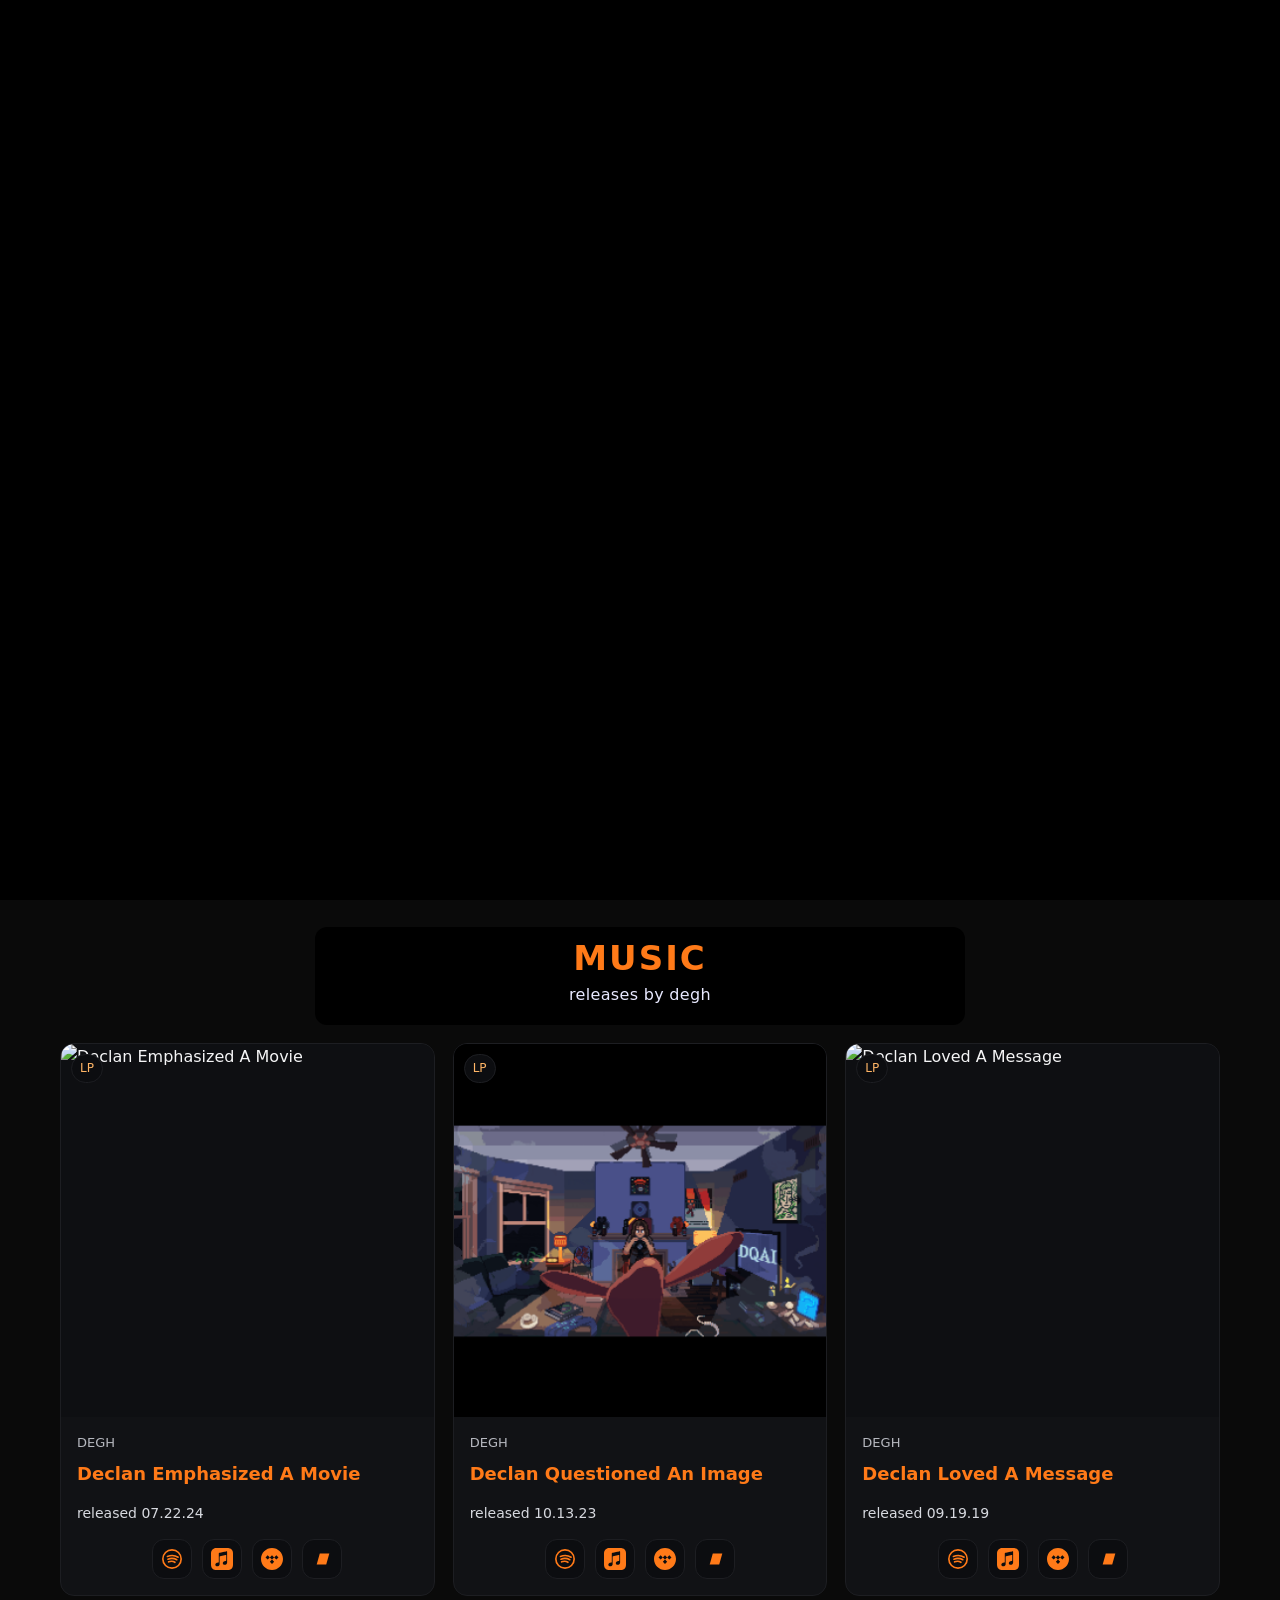
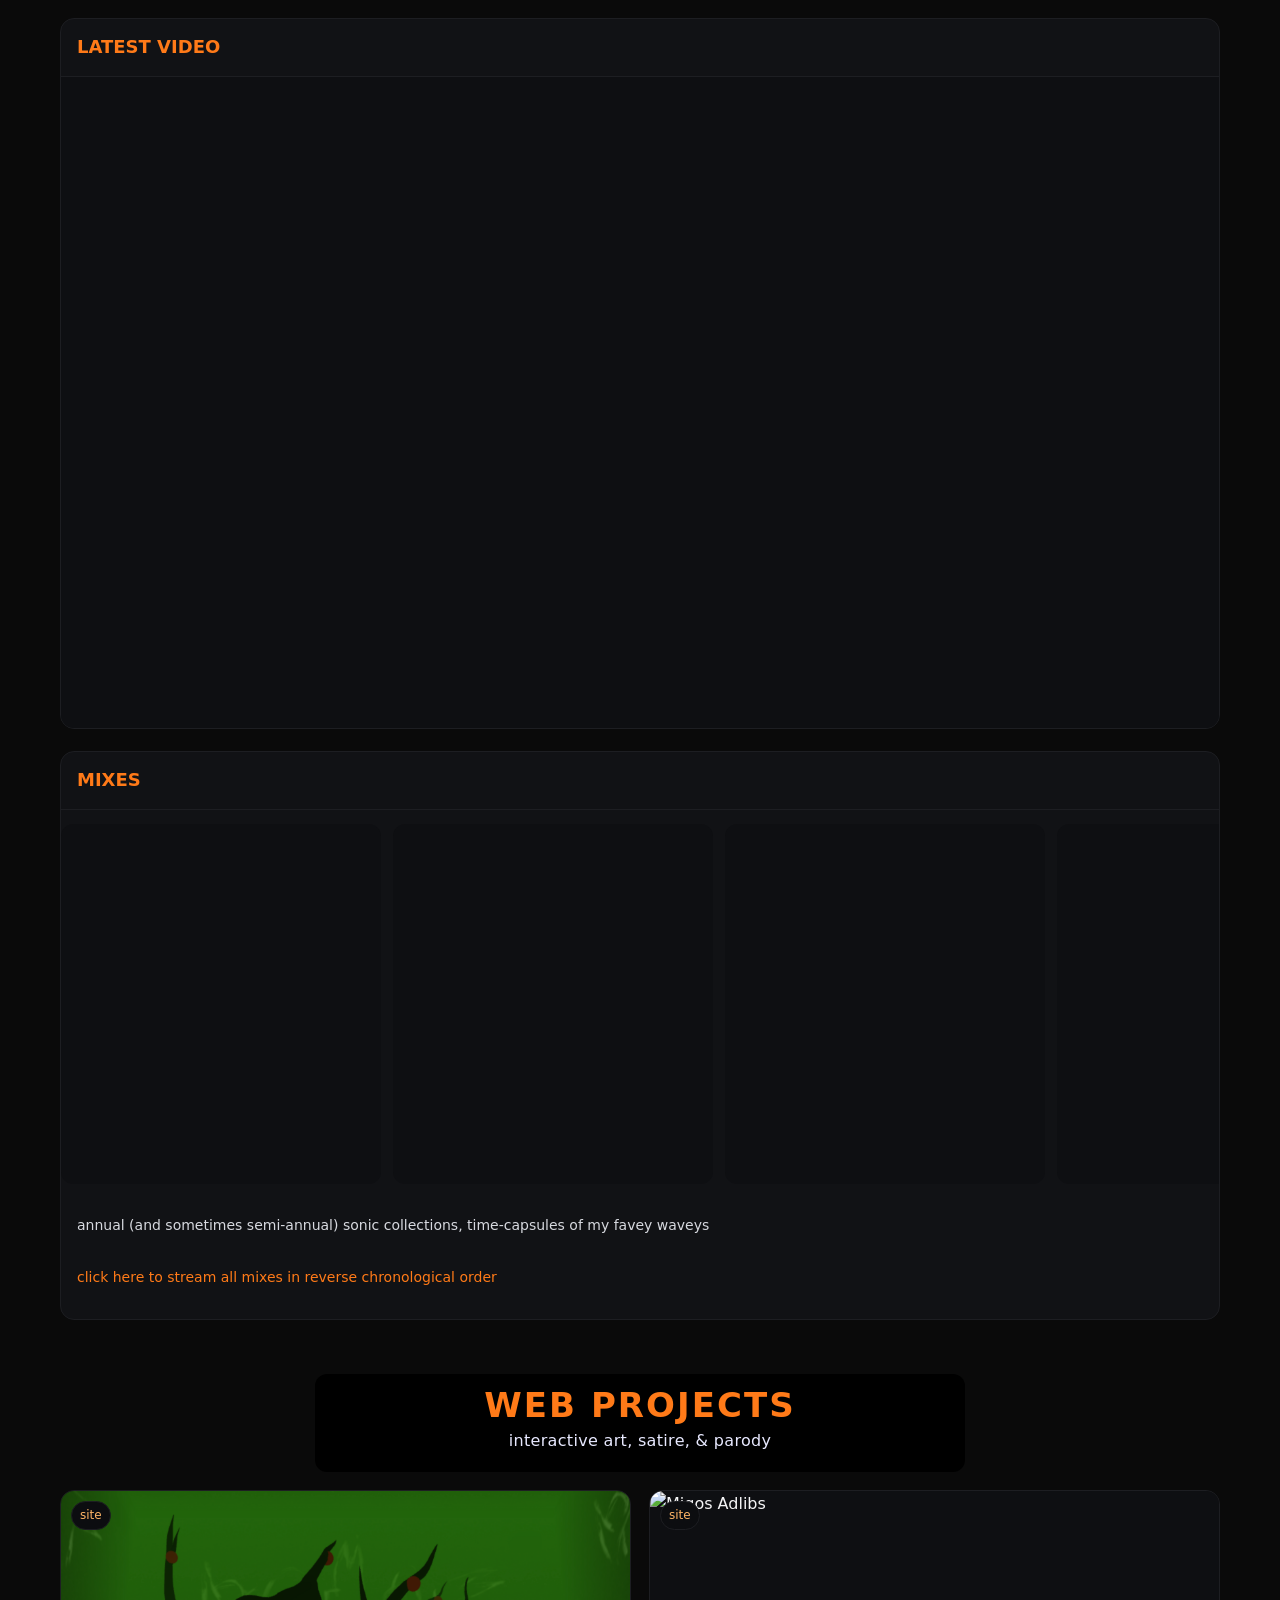
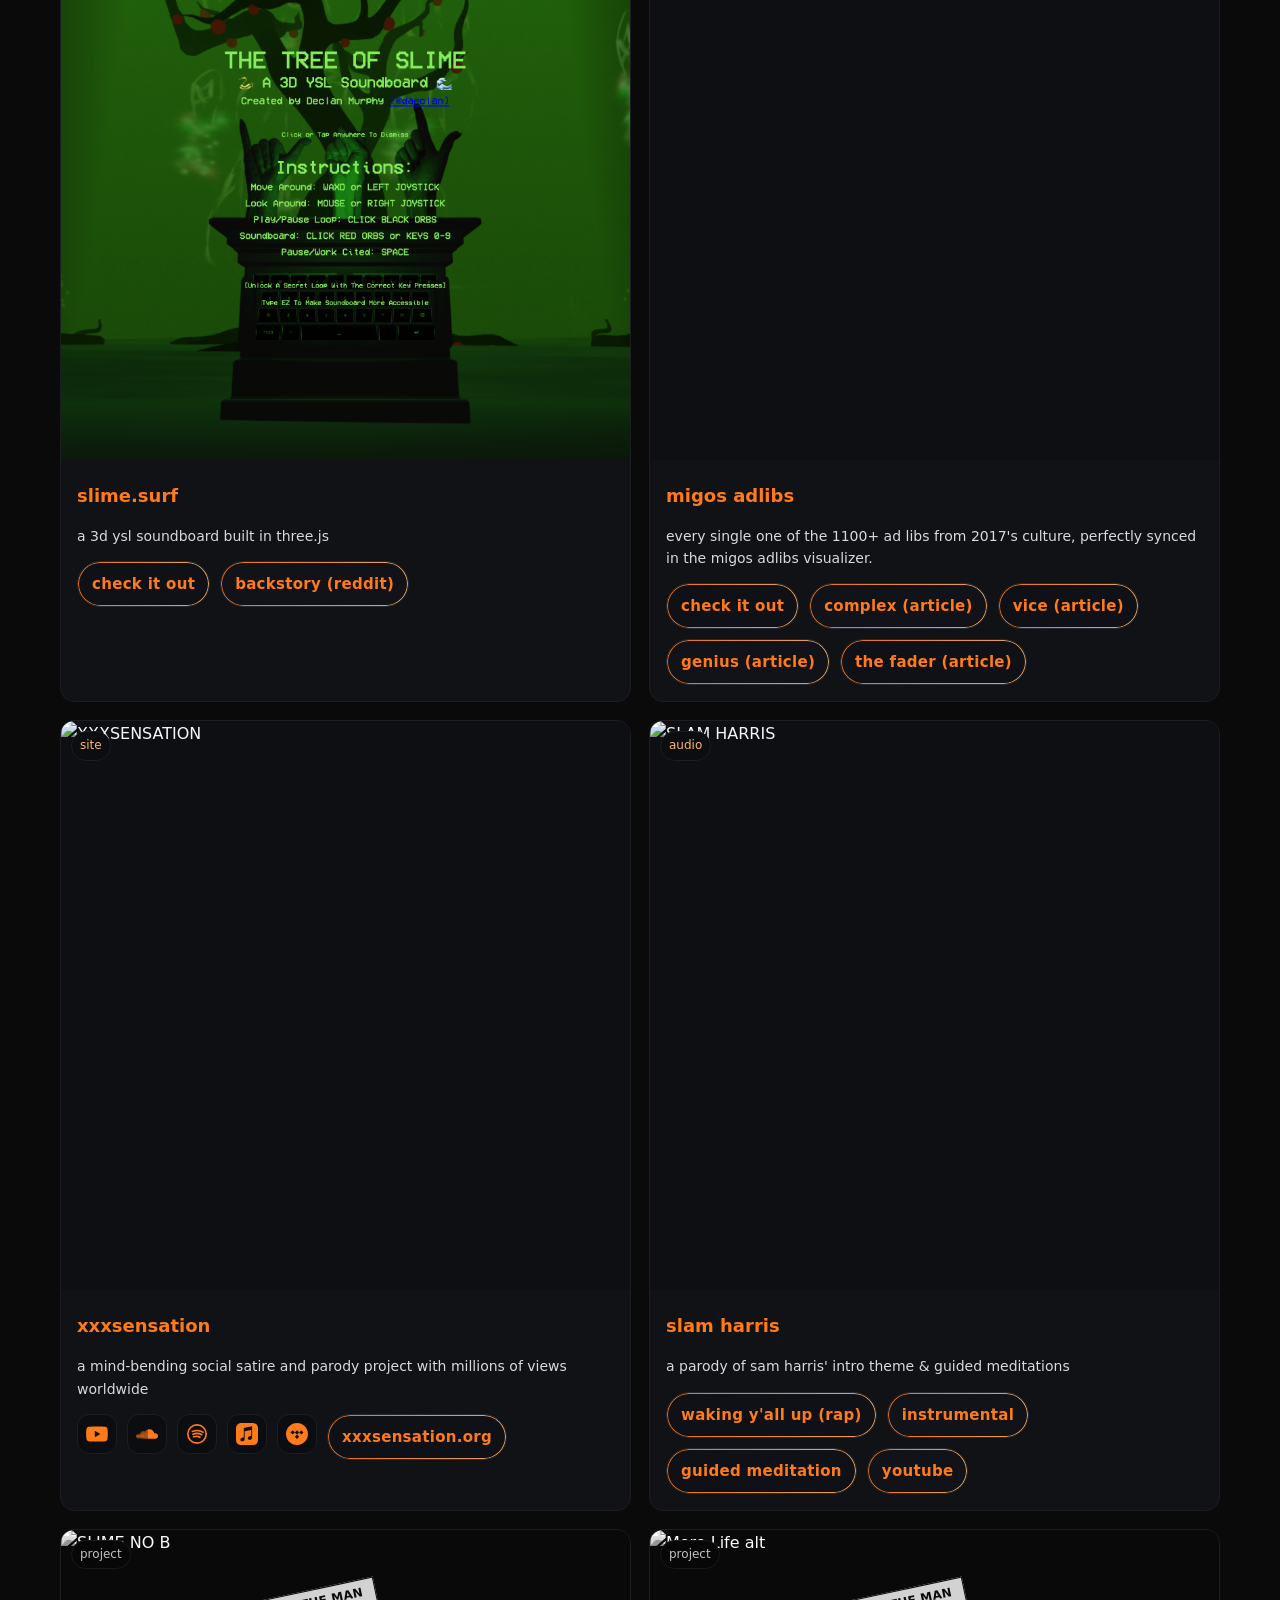
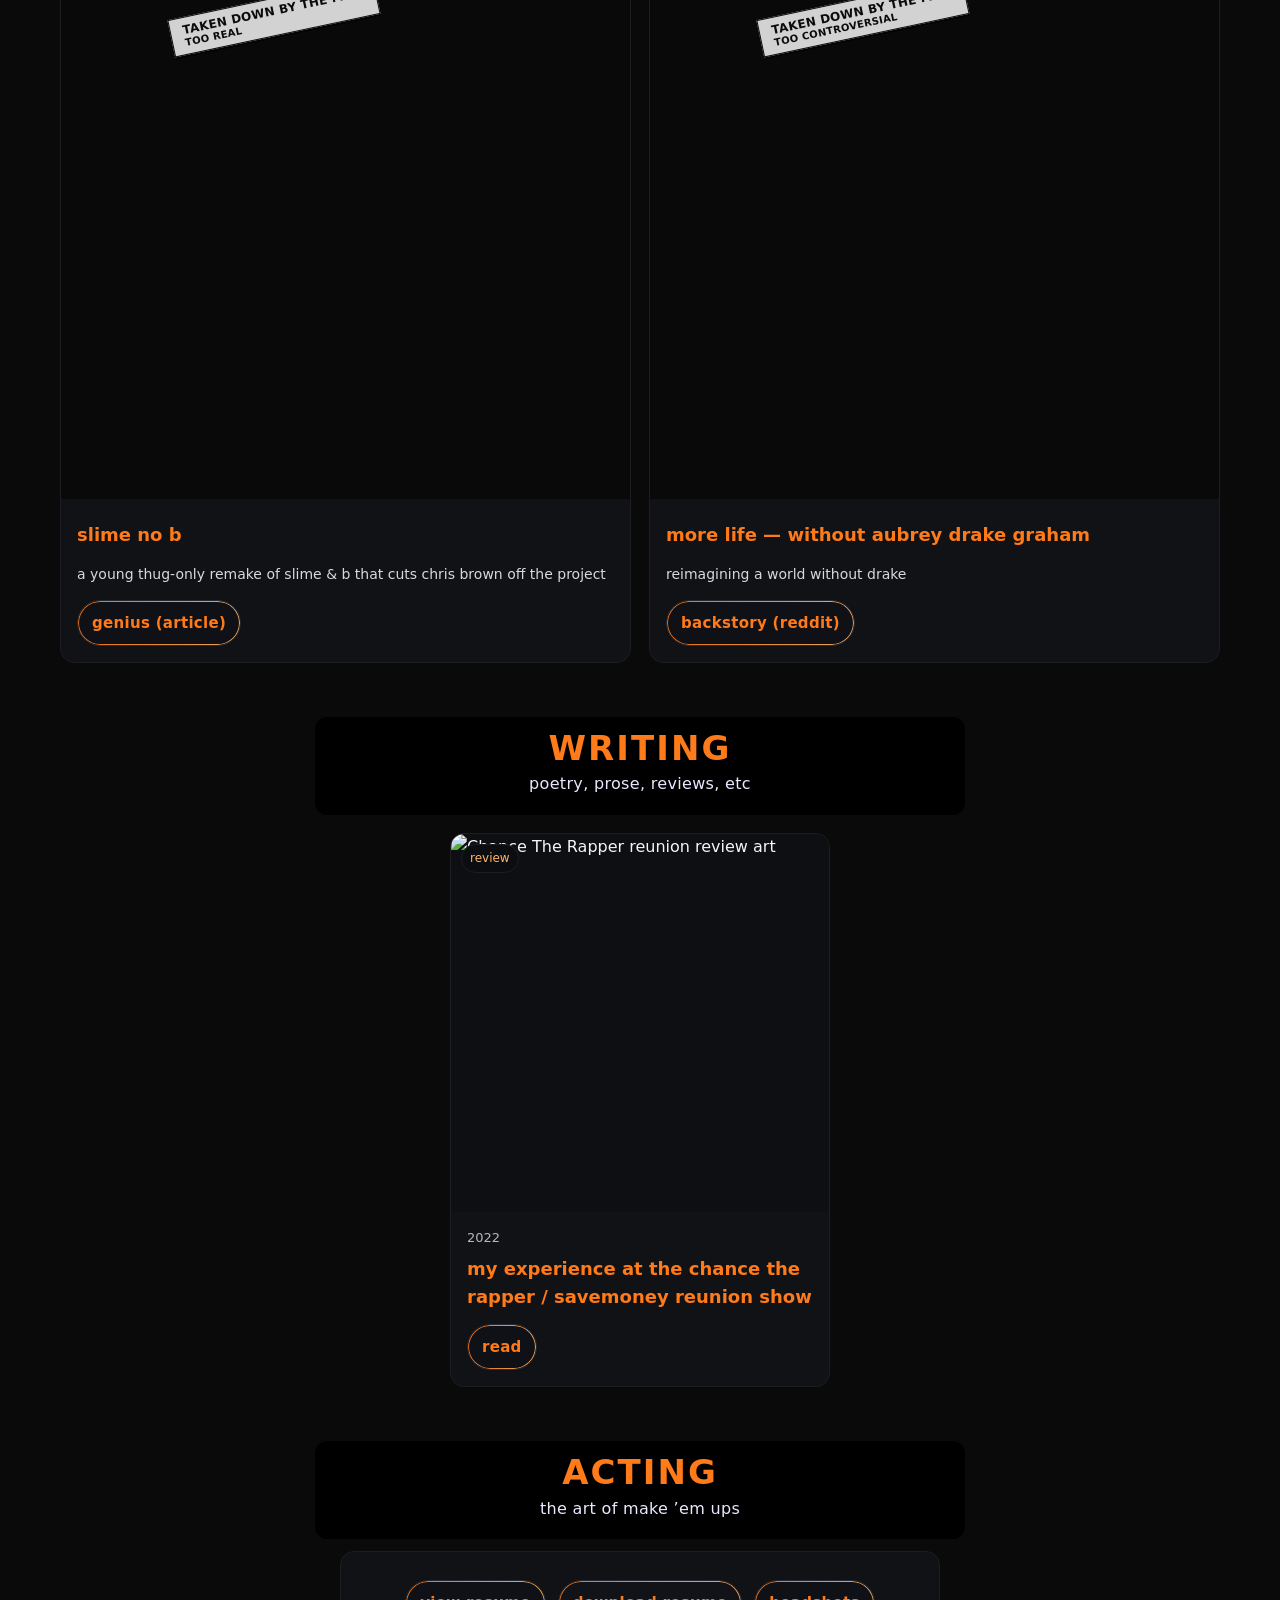
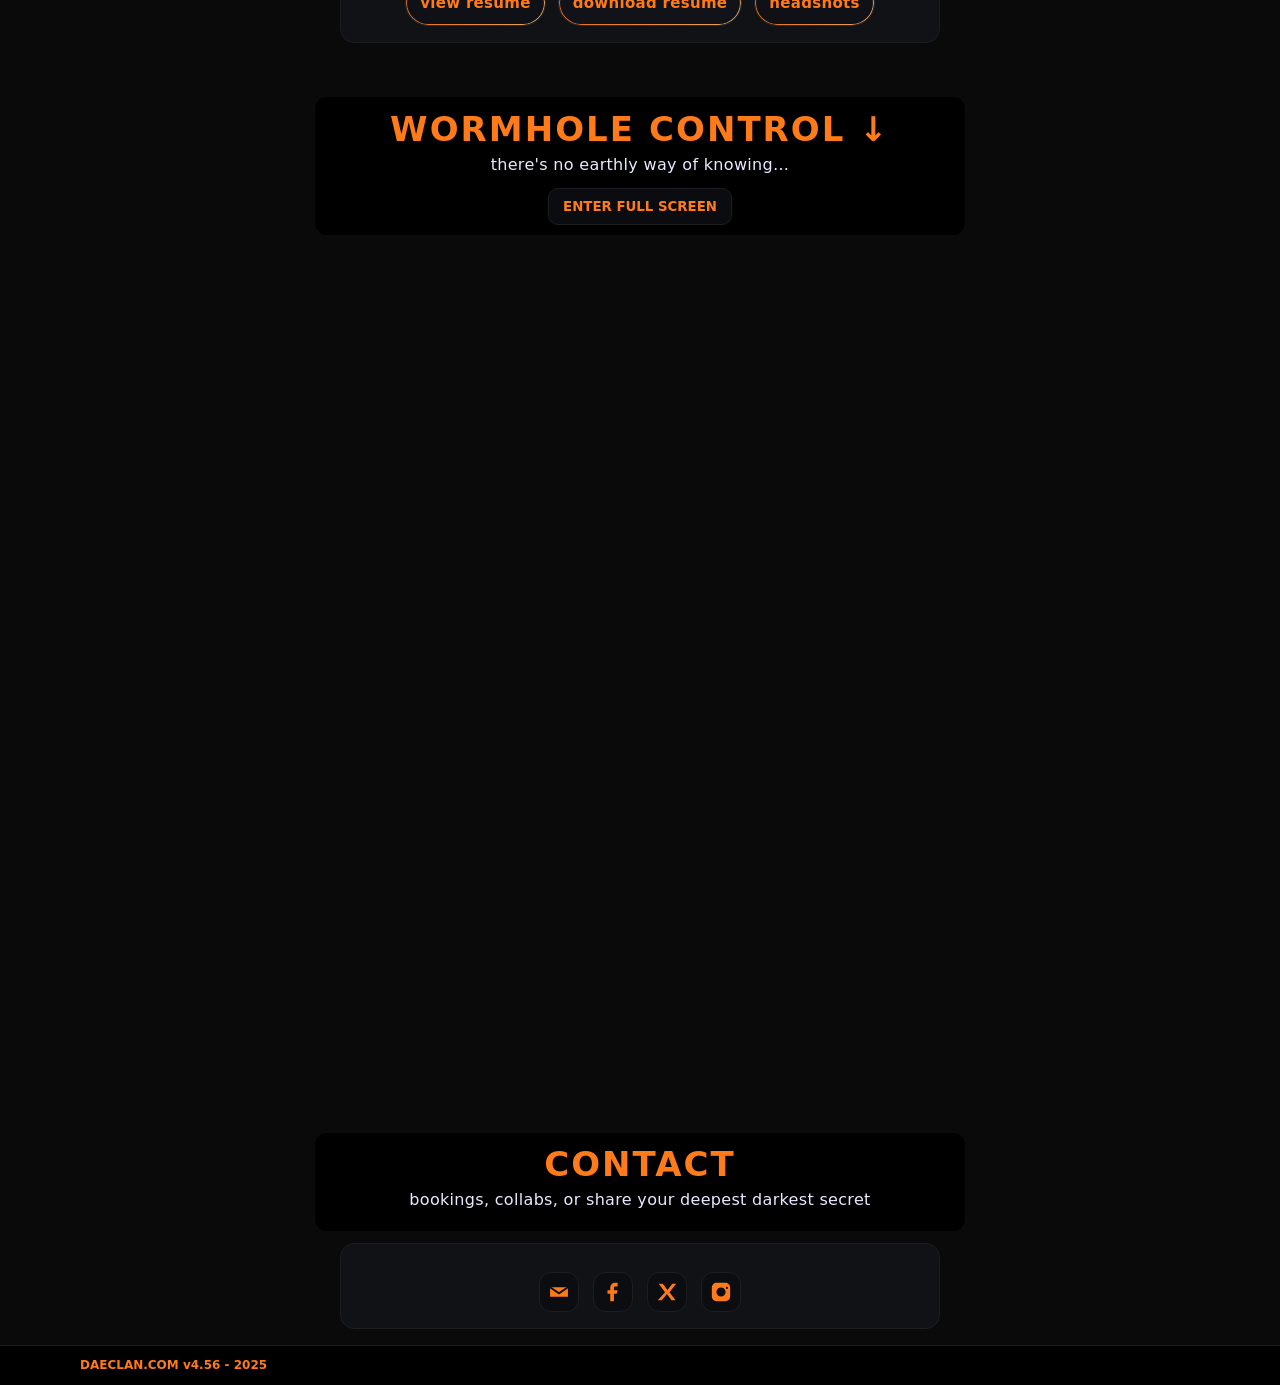
==== commit 86405f18: "Update index.html" ====
--- a/index.html
+++ b/index.html
@@ -43,7 +43,7 @@
     a{text-decoration:none;color:inherit}
 
     /* ===== FULLSCREEN LOADER ===== */
-    html.loading body{overflow:hidden;height:100vh}
+    html.loading body{overflow:hidden;height:100svh;min-height:100vh}
     #loader{position:fixed;inset:0;background:#000;z-index:400000;display:grid;place-items:center;pointer-events:auto;opacity:1;transition:opacity .45s ease}
     html.loader-done #loader{opacity:0;pointer-events:none}
     #loaderStage{position:relative;width:100vw;height:100svh;min-height:100vh;display:grid;place-items:center}
@@ -185,7 +185,8 @@
     .mixes-card{background:var(--panel);border:1px solid var(--line);border-radius:14px;overflow:hidden;position:relative;z-index:5}
     .mixes-head{padding:14px 16px;border-bottom:1px solid var(--line)}
     .mixes-title{margin:0;font-size:18px;font-weight:800;color:var(--accent)}
-    .mixes-desc{padding:0 16px 16px;color:#d7d9df;font-size:14px}
+    .mixes-desc{padding:0 16px 16px;color:#d7d9df;font-size:14px}.mixes-desc a{color:var(--accent);text-decoration:none}
+    
     .mix-rail{display:flex;gap:12px;overflow-x:auto;padding:14px 16px 16px;-webkit-overflow-scrolling:touch;overscroll-behavior-x:contain;scroll-snap-type:x proximity;touch-action:pan-x}
     .mix-rail::-webkit-scrollbar{display:none}
     .mix-embed{flex:0 0 320px;height:360px;border:0;border-radius:12px;overflow:hidden;background:#0e0f12;scroll-snap-align:start;pointer-events:auto;position:relative;z-index:6}
@@ -437,11 +438,11 @@
         <article class="col-12 mixes-card">
           <div class="mixes-head"><h3 class="mixes-title">MIXES</h3></div>
           <div class="mix-rail" id="mixRail" data-mixcount="20">
-            <iframe class="mix-embed" loading="eager" scrolling="no" allow="autoplay; encrypted-media; fullscreen; clipboard-write; picture-in-picture" src="https://www.mixcloud.com/widget/iframe/?hide_cover=0&light=0&feed=%2Fdegh-ii%2Fits-all-illusions-winter-24-mix%2F" title="IT'S ALL ILLUSIONS (winter '24 mix)"></iframe>
-            <iframe class="mix-embed" loading="eager" scrolling="no" allow="autoplay; encrypted-media; fullscreen; clipboard-write; picture-in-picture" src="https://www.mixcloud.com/widget/iframe/?hide_cover=0&light=0&feed=%2Fdegh-ii%2Fdegh-vs-the-unblinking-giants-summer-23-mix%2F" title="DEGH vs the Unblinking Giants (summer '23)"></iframe>
-            <iframe class="mix-embed" loading="eager" scrolling="no" allow="autoplay; encrypted-media; fullscreen; clipboard-write; picture-in-picture" src="https://www.mixcloud.com/widget/iframe/?hide_cover=0&light=0&feed=%2Fdegh%2Fits-absurd-spring-22-mini-mix%2F" title="it's absurd (spring '22)"></iframe>
-            <iframe class="mix-embed" loading="eager" scrolling="no" allow="autoplay; encrypted-media; fullscreen; clipboard-write; picture-in-picture" src="https://www.mixcloud.com/widget/iframe/?hide_cover=0&light=0&feed=%2Fdegh%2Fwhat-is-left-winter-mix-21%2F" title="what is left (winter '21)"></iframe>
-            <iframe class="mix-embed" loading="eager" scrolling="no" allow="autoplay; encrypted-media; fullscreen; clipboard-write; picture-in-picture" src="https://www.mixcloud.com/widget/iframe/?hide_cover=0&light=0&feed=%2Fdegh%2Fits-a-fucking-feeling-midwinter-mix-20%2F" title="it's a fucking feeling (midwinter '20)"></iframe>
+            <iframe class="mix-embed" loading="lazy" scrolling="no" allow="autoplay; encrypted-media; fullscreen; clipboard-write; picture-in-picture" src="https://www.mixcloud.com/widget/iframe/?hide_cover=0&light=0&feed=%2Fdegh-ii%2Fits-all-illusions-winter-24-mix%2F" title="IT'S ALL ILLUSIONS (winter '24 mix)"></iframe>
+            <iframe class="mix-embed" loading="lazy" scrolling="no" allow="autoplay; encrypted-media; fullscreen; clipboard-write; picture-in-picture" src="https://www.mixcloud.com/widget/iframe/?hide_cover=0&light=0&feed=%2Fdegh-ii%2Fdegh-vs-the-unblinking-giants-summer-23-mix%2F" title="DEGH vs the Unblinking Giants (summer '23)"></iframe>
+            <iframe class="mix-embed" loading="lazy" scrolling="no" allow="autoplay; encrypted-media; fullscreen; clipboard-write; picture-in-picture" src="https://www.mixcloud.com/widget/iframe/?hide_cover=0&light=0&feed=%2Fdegh%2Fits-absurd-spring-22-mini-mix%2F" title="it's absurd (spring '22)"></iframe>
+            <iframe class="mix-embed" loading="lazy" scrolling="no" allow="autoplay; encrypted-media; fullscreen; clipboard-write; picture-in-picture" src="https://www.mixcloud.com/widget/iframe/?hide_cover=0&light=0&feed=%2Fdegh%2Fwhat-is-left-winter-mix-21%2F" title="what is left (winter '21)"></iframe>
+            <iframe class="mix-embed" loading="lazy" scrolling="no" allow="autoplay; encrypted-media; fullscreen; clipboard-write; picture-in-picture" src="https://www.mixcloud.com/widget/iframe/?hide_cover=0&light=0&feed=%2Fdegh%2Fits-a-fucking-feeling-midwinter-mix-20%2F" title="it's a fucking feeling (midwinter '20)"></iframe>
 
             <!-- placeholders -->
             <div class="mix-embed" data-mix-placeholder="1"></div>
@@ -573,7 +574,7 @@
           <div class="card-body">
             <div class="meta"><span>2022</span></div>
             <h3 class="title-sm">my experience at the chance the rapper / savemoney reunion show</h3>
-            <div class="actions left"><a class="btn" href="https://www.reddit.com/r/hiphopheads/comments/wgz90k/my_experience_at_the_chance_the_rapper_savemoney/" target="_blank">read</a></div>
+            <div class="actions left"><a class="btn" href="https://www.reddit.com/r/hiphopheads/comments/wgz90c/my_experience_at_the_chance_the_rapper_savemoney/" target="_blank">read</a></div>
           </div>
         </article>
       </div>
@@ -633,7 +634,7 @@
 
   <footer role="contentinfo">
     <div class="footer-inner">
-      <small>DAECLAN.COM v4.55 - 2025</small>
+      <small>DAECLAN.COM v4.56 - 2025</small>
     </div>
   </footer>
 
@@ -787,7 +788,15 @@
     const ctx=canvas.getContext('2d',{alpha:true});
     const DPR=Math.min(devicePixelRatio||1,2);
     const LINE1='WELCOME TO', LINE2='DAECLAN . COM', ORANGE='#ff7a18';
-    let W=1,H=1,glyphs=[],center={x:0,y:0};
+    let W=1,H=1,glyphs=[],center={x:0,y:0},marqueeTouched=false,marqueeMobileS=0;
+
+    function markMarqueeTouched(){
+      marqueeTouched=true;
+    }
+    if(('ontouchstart' in window) || ((navigator.maxTouchPoints||0)>0)){
+      window.addEventListener('touchstart',markMarqueeTouched,{passive:true});
+      window.addEventListener('pointerdown',markMarqueeTouched,{passive:true});
+    }
 
     function headerH(){return parseInt(getComputedStyle(document.documentElement).getPropertyValue('--header'))||68;}
     function resize(){
@@ -843,62 +852,70 @@
     }
 
     function draw(tms){
-      const t = tms * 0.001;
-      ctx.clearRect(0, 0, W, H);
-
-      const s = fadeProgress();
-      const fade = Math.max(0, 1 - s * 1.15);
-
-      const isMobile = innerWidth <= 900;
-      const isSmallMobile = innerWidth <= 560;
+      const t=tms*.001;
+      ctx.clearRect(0,0,W,H);
+
+      const rawS = fadeProgress();
+      const isMobile = ((window.matchMedia && matchMedia('(pointer: coarse)').matches) || innerWidth<=900);
+      const isSmallMobile = innerWidth<=560;
+
+      let s = rawS;
+      if(isMobile){
+        if(!marqueeTouched){
+          s = rawS;
+        }else{
+          if(rawS<=0.001){
+            marqueeMobileS = 0;
+            s = 0;
+          }else{
+            const prev = marqueeMobileS || 0;
+            const next = Math.max(prev, rawS);
+            marqueeMobileS = next;
+            s = next;
+          }
+        }
+      }
+
+      const fade = Math.max(0, 1 - s*1.15);
       const k = isSmallMobile ? 3.0 : 1.25;
 
-      const center = { x: W / 2, y: H / 2 };
-
-      const atTop = s <= 0.001;
-      const allowBobbing = !isMobile || atTop;
-
-      for (const g of glyphs) {
-        const dx = g.x - center.x;
-        const dy = g.y - center.y;
-
-        const px = g.x + dx * k * s;
-        const baseY = g.y + dy * k * s;
-
-        const buoy = allowBobbing ? Math.sin(t * 1.2 + g.phase) * g.amp : 0;
+      const center={x:W/2,y:H/2};
+      const atTop = s<=0.001;
+      const allowBobbing = !isMobile || (!marqueeTouched && atTop);
+
+      for(const g of glyphs){
+        const dx=g.x-center.x, dy=g.y-center.y;
+        const px=g.x + dx*k*s;
+        const baseY=g.y + dy*k*s;
+        const buoy = allowBobbing ? Math.sin(t*1.2+g.phase)*(g.amp) : 0;
         const py = baseY + buoy;
 
         ctx.save();
-        const tiltBob = allowBobbing ? Math.sin(t * 0.5 + g.phase) * 0.015 : 0;
-        ctx.translate(px, py);
-        ctx.rotate(g.tilt + tiltBob);
-        ctx.globalAlpha = fade;
-
-        ctx.font = `900 ${g.size}px "Clash Display",system-ui,sans-serif`;
-        ctx.textAlign = 'center';
-        ctx.textBaseline = 'middle';
-        ctx.fillStyle = g.color;
-        ctx.shadowColor = 'rgba(255,122,24,.9)';
-        ctx.shadowBlur = 32 * devicePixelRatio;
-        ctx.fillText(g.ch, 0, 0);
-        ctx.shadowColor = 'transparent';
-        ctx.lineWidth = Math.max(1.5, g.size * .05);
-        ctx.strokeStyle = 'rgba(0,0,0,.65)';
-        ctx.strokeText(g.ch, 0, 0);
-        ctx.globalCompositeOperation = 'lighter';
-        const hl = ctx.createLinearGradient(-g.size * .3, -g.size * .25, g.size * .3, -g.size * .25);
-        hl.addColorStop(0, 'rgba(255,255,255,0)');
-        hl.addColorStop(.5, 'rgba(255,255,255,.30)');
-        hl.addColorStop(1, 'rgba(255,255,255,0)');
-        ctx.fillStyle = hl;
-        ctx.fillText(g.ch, 0, -g.size * .03);
-        ctx.globalCompositeOperation = 'source-over';
+        const tilt = allowBobbing ? Math.sin(t*.5+g.phase)*0.015 : 0;
+        ctx.translate(px,py);
+        ctx.rotate(g.tilt+tilt);
+        ctx.globalAlpha=fade;
+
+        ctx.font=`900 ${g.size}px "Clash Display",system-ui,sans-serif`;
+        ctx.textAlign='center'; ctx.textBaseline='middle';
+        ctx.fillStyle=g.color;
+        ctx.shadowColor='rgba(255,122,24,.9)'; ctx.shadowBlur=32*devicePixelRatio;
+        ctx.fillText(g.ch,0,0);
+        ctx.shadowColor='transparent';
+        ctx.lineWidth=Math.max(1.5,g.size*.05); ctx.strokeStyle='rgba(0,0,0,.65)';
+        ctx.strokeText(g.ch,0,0);
+        ctx.globalCompositeOperation='lighter';
+        const hl=ctx.createLinearGradient(-g.size*.3,-g.size*.25,g.size*.3,-g.size*.25);
+        hl.addColorStop(0,'rgba(255,255,255,0)');
+        hl.addColorStop(.5,'rgba(255,255,255,.30)');
+        hl.addColorStop(1,'rgba(255,255,255,0)');
+        ctx.fillStyle=hl;
+        ctx.fillText(g.ch,0,-g.size*.03);
+        ctx.globalCompositeOperation='source-over';
         ctx.restore();
       }
-
-      const vis = fade <= 0.001 ? 0 : fade;
-      canvas.style.opacity = String(vis);
-
+      const vis = fade<=0.001 ? 0 : fade;
+      canvas.style.opacity=String(vis);
       requestAnimationFrame(draw);
     }
     requestAnimationFrame(draw);
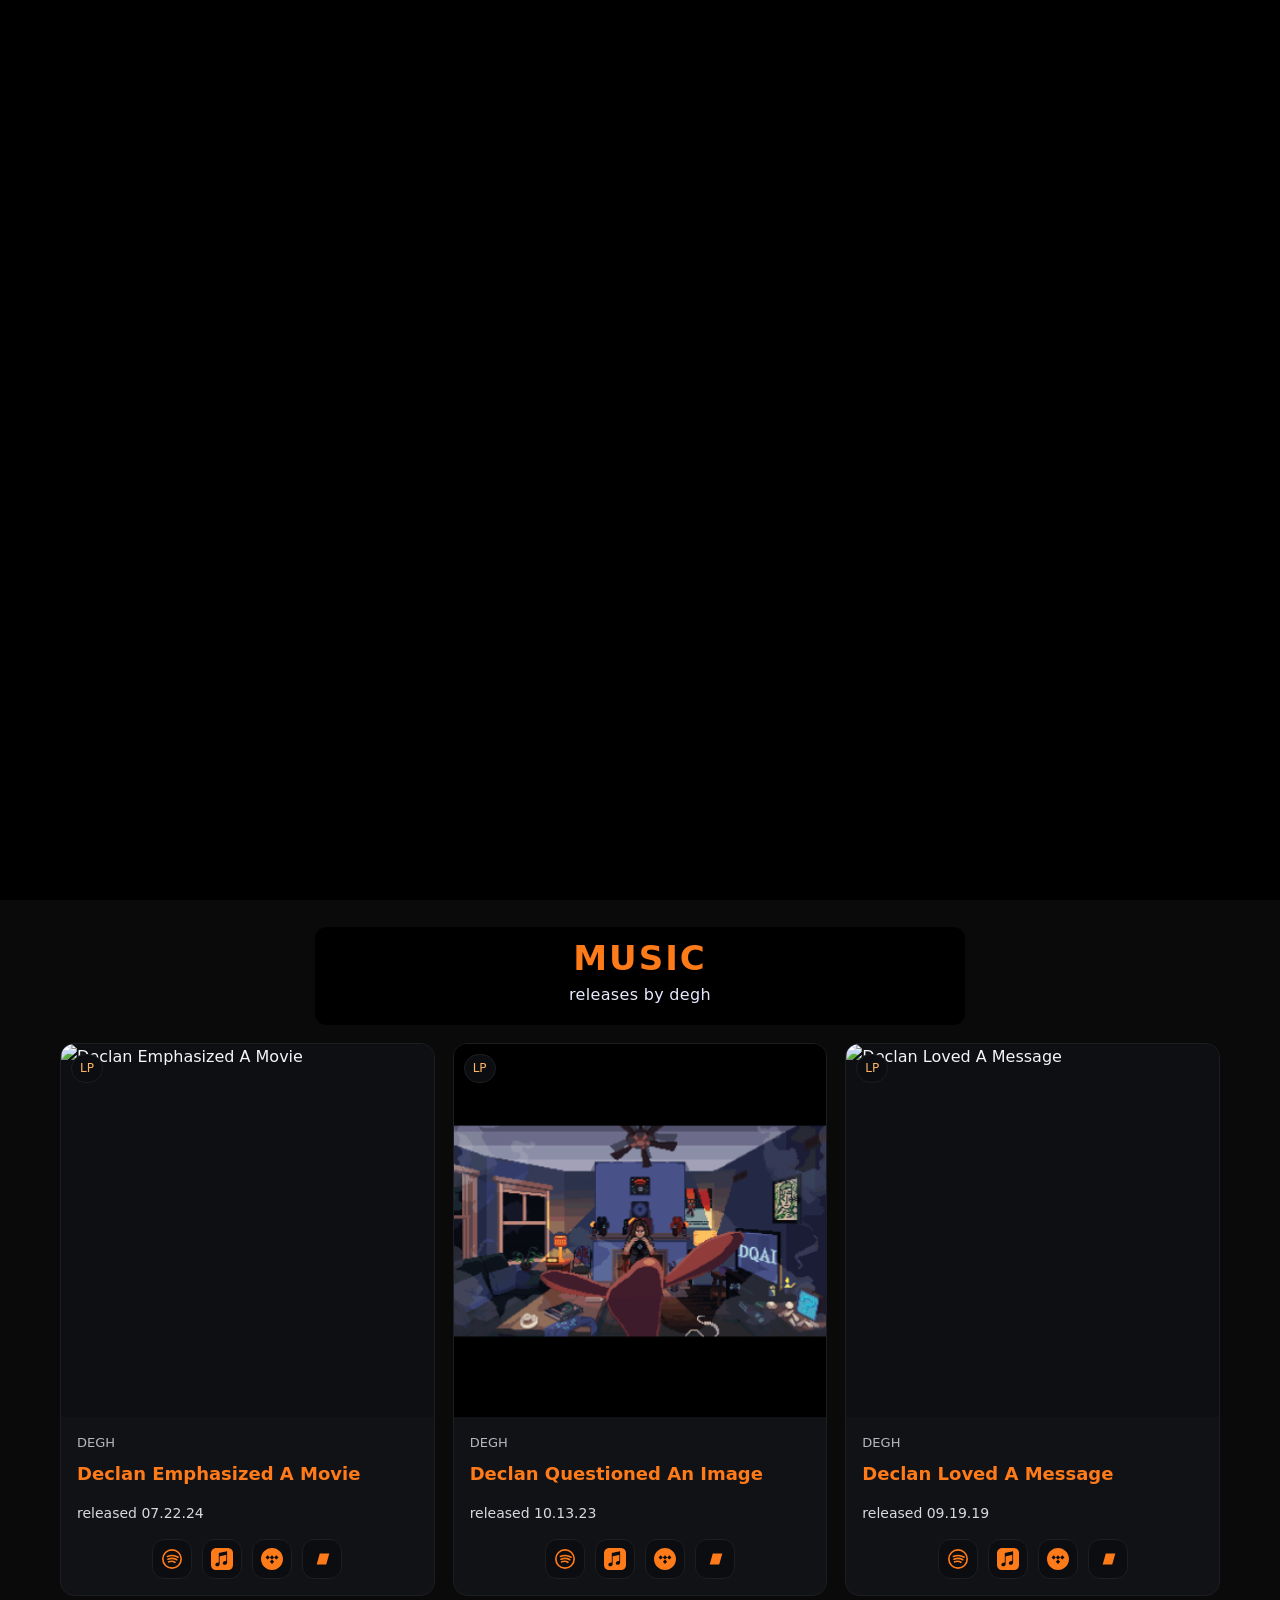
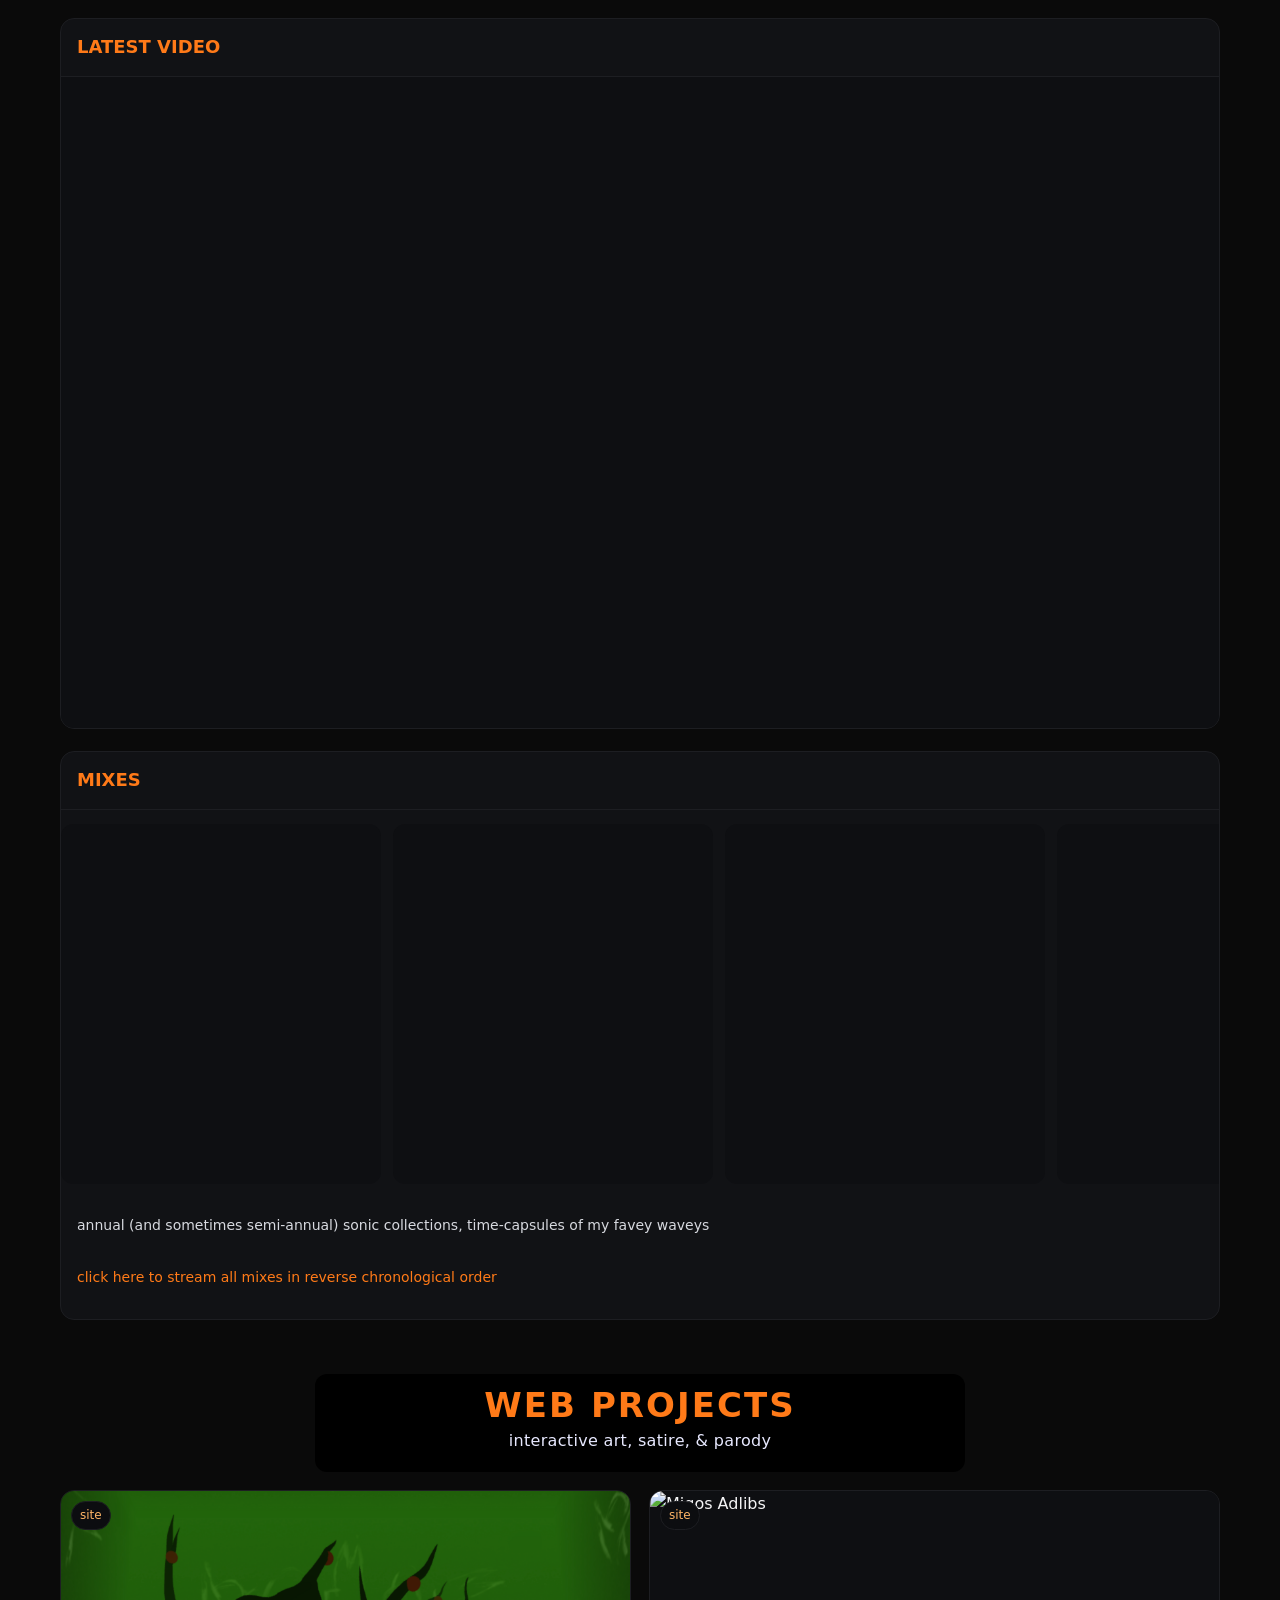
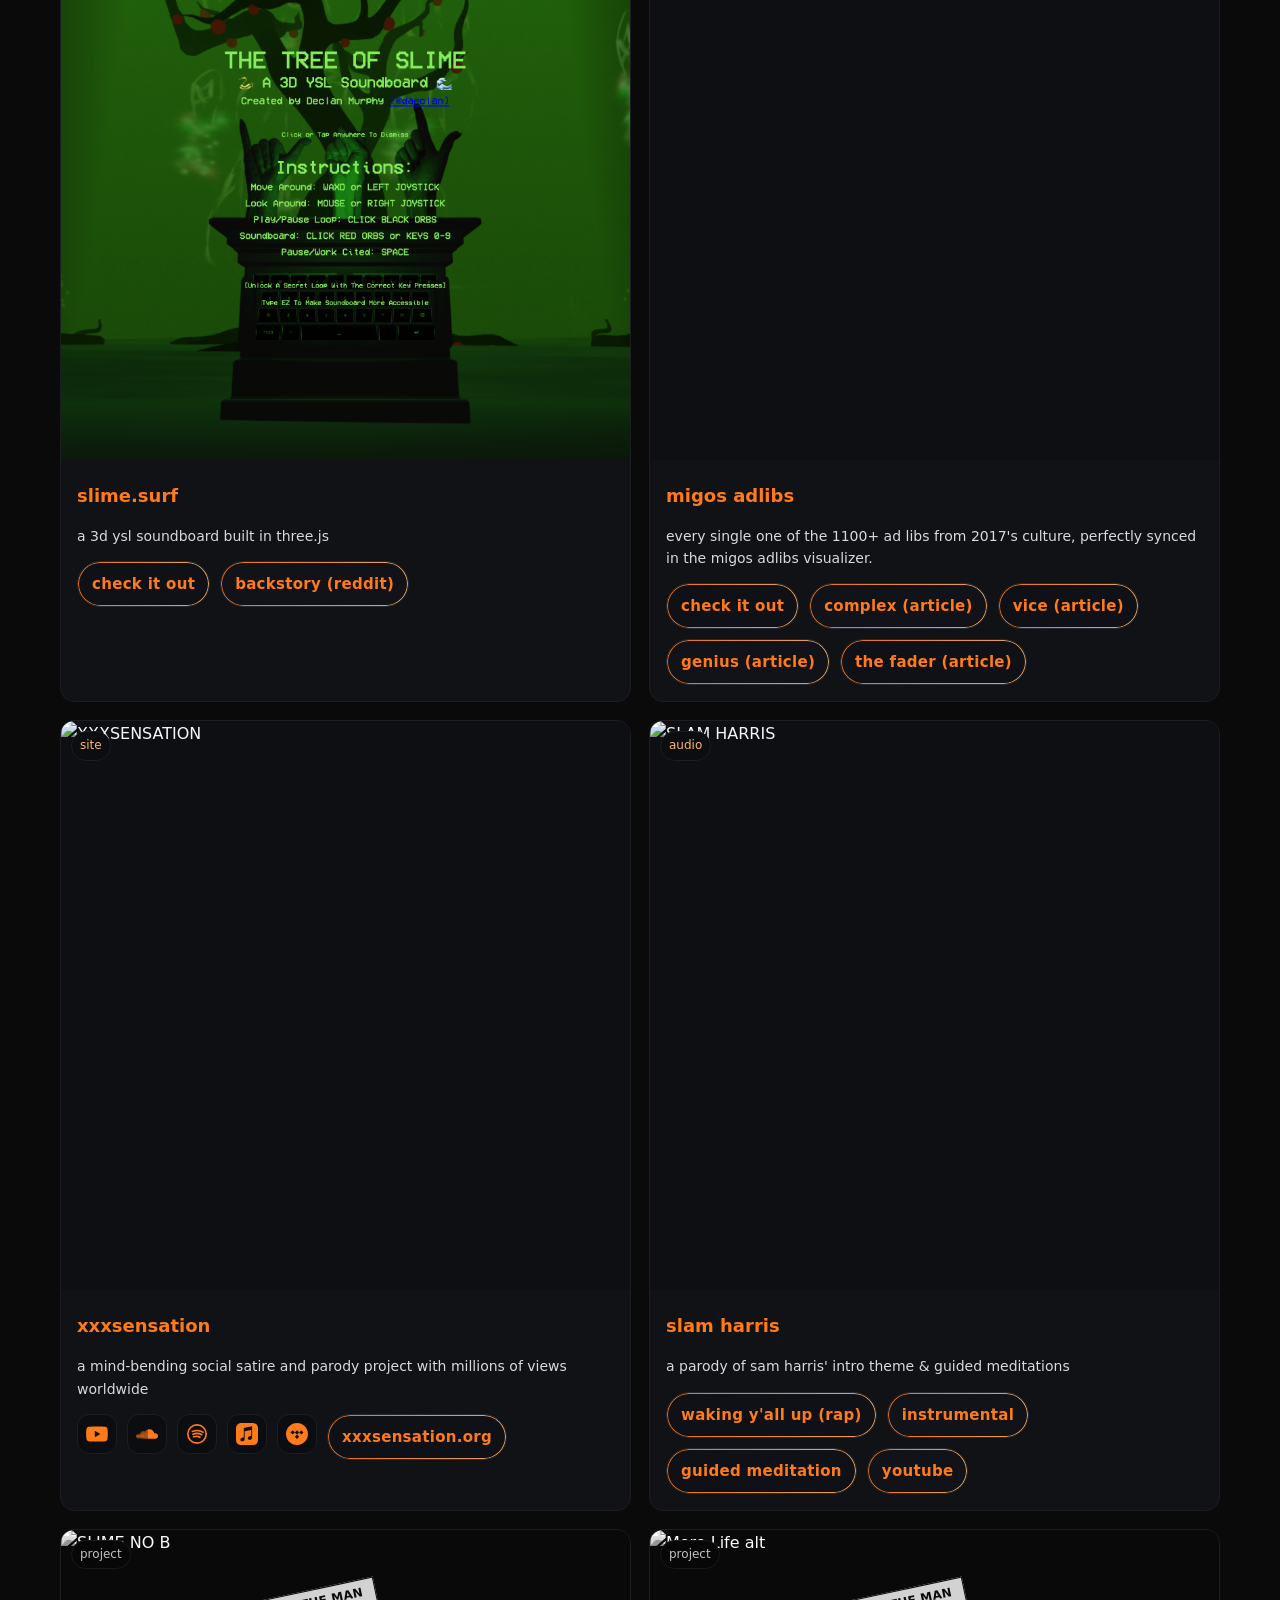
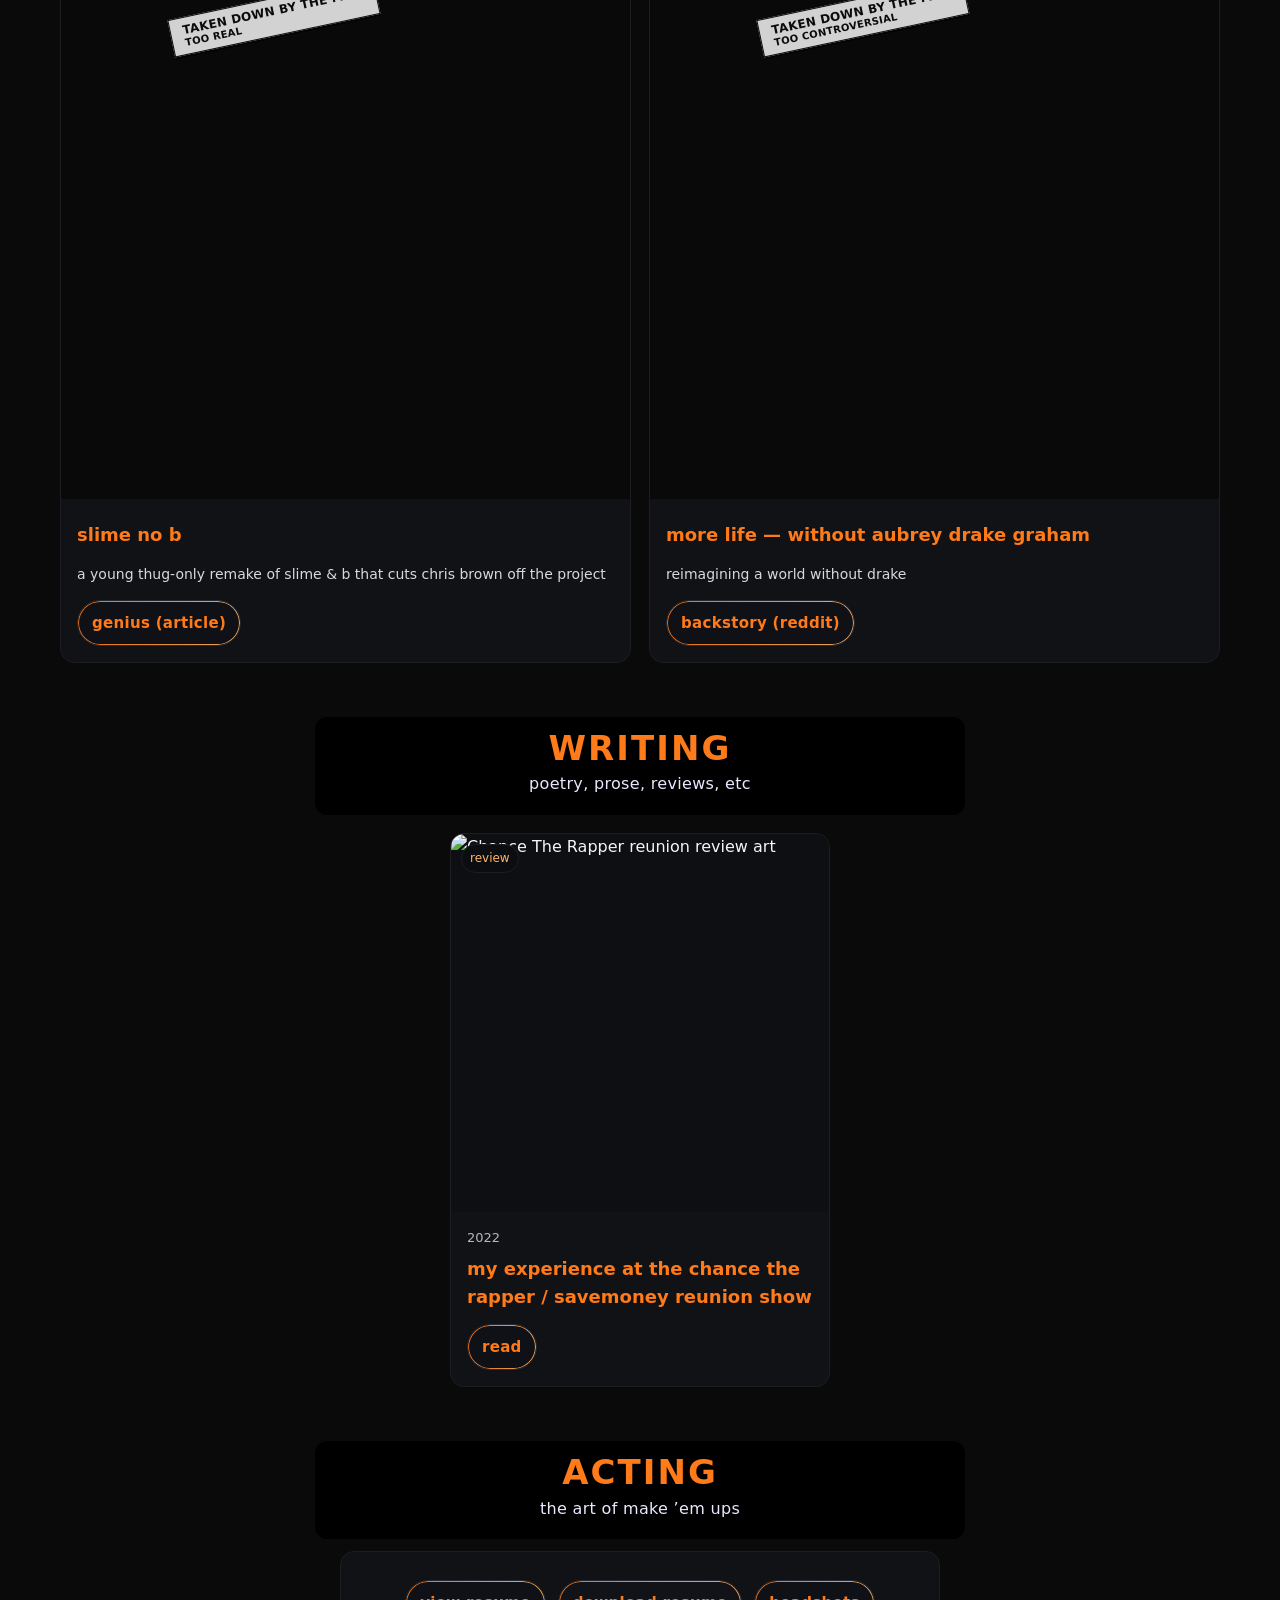
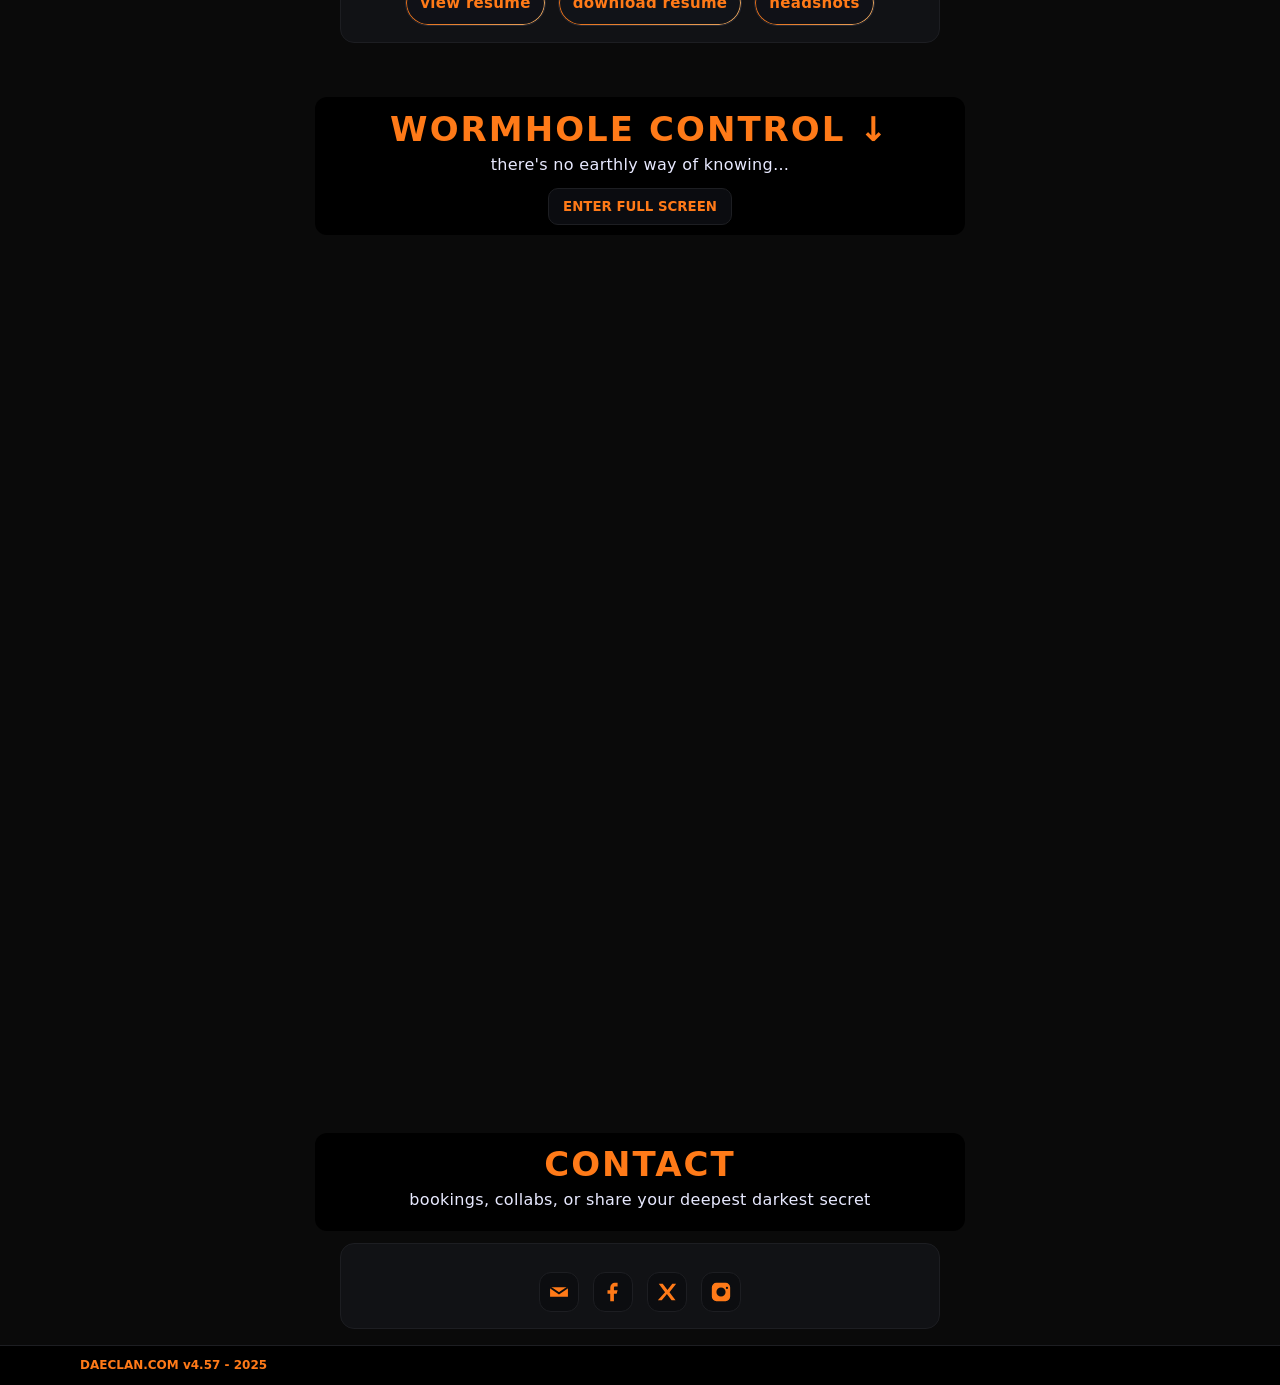
==== commit 100e7038: "57" ====
--- a/index.html
+++ b/index.html
@@ -186,7 +186,6 @@
     .mixes-head{padding:14px 16px;border-bottom:1px solid var(--line)}
     .mixes-title{margin:0;font-size:18px;font-weight:800;color:var(--accent)}
     .mixes-desc{padding:0 16px 16px;color:#d7d9df;font-size:14px}.mixes-desc a{color:var(--accent);text-decoration:none}
-    
     .mix-rail{display:flex;gap:12px;overflow-x:auto;padding:14px 16px 16px;-webkit-overflow-scrolling:touch;overscroll-behavior-x:contain;scroll-snap-type:x proximity;touch-action:pan-x}
     .mix-rail::-webkit-scrollbar{display:none}
     .mix-embed{flex:0 0 320px;height:360px;border:0;border-radius:12px;overflow:hidden;background:#0e0f12;scroll-snap-align:start;pointer-events:auto;position:relative;z-index:6}
@@ -634,7 +633,7 @@
 
   <footer role="contentinfo">
     <div class="footer-inner">
-      <small>DAECLAN.COM v4.56 - 2025</small>
+      <small>DAECLAN.COM v4.57 - 2025</small>
     </div>
   </footer>
 
@@ -788,14 +787,42 @@
     const ctx=canvas.getContext('2d',{alpha:true});
     const DPR=Math.min(devicePixelRatio||1,2);
     const LINE1='WELCOME TO', LINE2='DAECLAN . COM', ORANGE='#ff7a18';
-    let W=1,H=1,glyphs=[],center={x:0,y:0},marqueeTouched=false,marqueeMobileS=0;
-
-    function markMarqueeTouched(){
-      marqueeTouched=true;
+    let W=1,H=1,glyphs=[],center={x:0,y:0};
+    let marqueeFingerDown=false;
+    let marqueeLocked=false;
+    let marqueeLockS=0;
+
+    function clearMarqueeLocks(){
+      for(const g of glyphs){
+        delete g.lockX;
+        delete g.lockY;
+      }
+    }
+    function lockMarqueeGlyphs(t, s, isSmall){
+      const k = isSmall ? 3.0 : 1.25;
+      const c = center;
+      for(const g of glyphs){
+        const dx=g.x-c.x;
+        const dy=g.y-c.y;
+        const px=g.x + dx*k*s;
+        const baseY=g.y + dy*k*s;
+        const buoy=Math.sin(t*1.2+g.phase)*(g.amp);
+        g.lockX=px;
+        g.lockY=baseY+buoy;
+      }
+    }
+    function marqueeHandleDown(){
+      marqueeFingerDown=true;
+    }
+    function marqueeHandleUp(){
+      marqueeFingerDown=false;
     }
     if(('ontouchstart' in window) || ((navigator.maxTouchPoints||0)>0)){
-      window.addEventListener('touchstart',markMarqueeTouched,{passive:true});
-      window.addEventListener('pointerdown',markMarqueeTouched,{passive:true});
+      window.addEventListener('touchstart',marqueeHandleDown,{passive:true});
+      window.addEventListener('pointerdown',marqueeHandleDown,{passive:true});
+      window.addEventListener('touchend',marqueeHandleUp,{passive:true});
+      window.addEventListener('pointerup',marqueeHandleUp,{passive:true});
+      window.addEventListener('touchcancel',marqueeHandleUp,{passive:true});
     }
 
     function headerH(){return parseInt(getComputedStyle(document.documentElement).getPropertyValue('--header'))||68;}
@@ -858,35 +885,64 @@
       const rawS = fadeProgress();
       const isMobile = ((window.matchMedia && matchMedia('(pointer: coarse)').matches) || innerWidth<=900);
       const isSmallMobile = innerWidth<=560;
-
-      let s = rawS;
+      const eps = 0.001;
+      const atTop = rawS <= eps;
+
+      // Update center for current frame
+      center = {x:W/2,y:H/2};
+
+      // Mobile lock / unlock logic
       if(isMobile){
-        if(!marqueeTouched){
-          s = rawS;
-        }else{
-          if(rawS<=0.001){
-            marqueeMobileS = 0;
-            s = 0;
-          }else{
-            const prev = marqueeMobileS || 0;
-            const next = Math.max(prev, rawS);
-            marqueeMobileS = next;
-            s = next;
+        // If we've returned to the very top and no finger is down, unlock and re-enable animation
+        if(atTop && !marqueeFingerDown && marqueeLocked){
+          marqueeLocked=false;
+          marqueeLockS=0;
+          clearMarqueeLocks();
+        }
+
+        let justLocked=false;
+        if(!marqueeLocked){
+          // Lock if user is touching at the top, or when we first leave the top due to scroll
+          if((marqueeFingerDown && atTop) || (!atTop)){
+            marqueeLocked=true;
+            marqueeLockS=rawS;
+            justLocked=true;
           }
         }
-      }
-
+        if(justLocked){
+          lockMarqueeGlyphs(t, rawS, isSmallMobile);
+        }
+      }else{
+        // Desktop: ensure we are not stuck in a locked state
+        if(marqueeLocked){
+          marqueeLocked=false;
+          marqueeLockS=0;
+          clearMarqueeLocks();
+        }
+      }
+
+      const s = rawS;
       const fade = Math.max(0, 1 - s*1.15);
       const k = isSmallMobile ? 3.0 : 1.25;
 
-      const center={x:W/2,y:H/2};
-      const atTop = s<=0.001;
-      const allowBobbing = !isMobile || (!marqueeTouched && atTop);
+      const allowBobbing = !isMobile || (!marqueeLocked && atTop);
 
       for(const g of glyphs){
-        const dx=g.x-center.x, dy=g.y-center.y;
-        const px=g.x + dx*k*s;
-        const baseY=g.y + dy*k*s;
+        let px, baseY;
+
+        if(isMobile && marqueeLocked && g.lockX!=null && g.lockY!=null){
+          const dxLock = g.lockX - center.x;
+          const dyLock = g.lockY - center.y;
+          const extra = Math.max(0, s - marqueeLockS);
+          px = g.lockX + dxLock * k * extra;
+          baseY = g.lockY + dyLock * k * extra;
+        }else{
+          const dx=g.x-center.x;
+          const dy=g.y-center.y;
+          px=g.x + dx*k*s;
+          baseY=g.y + dy*k*s;
+        }
+
         const buoy = allowBobbing ? Math.sin(t*1.2+g.phase)*(g.amp) : 0;
         const py = baseY + buoy;
 
@@ -909,13 +965,11 @@
         hl.addColorStop(0,'rgba(255,255,255,0)');
         hl.addColorStop(.5,'rgba(255,255,255,.30)');
         hl.addColorStop(1,'rgba(255,255,255,0)');
-        ctx.fillStyle=hl;
-        ctx.fillText(g.ch,0,-g.size*.03);
+        ctx.fillStyle=hl; ctx.fillText(g.ch,0,-g.size*.03);
         ctx.globalCompositeOperation='source-over';
         ctx.restore();
       }
-      const vis = fade<=0.001 ? 0 : fade;
-      canvas.style.opacity=String(vis);
+      canvas.style.opacity = fade <= 0.001 ? '0' : String(fade);
       requestAnimationFrame(draw);
     }
     requestAnimationFrame(draw);
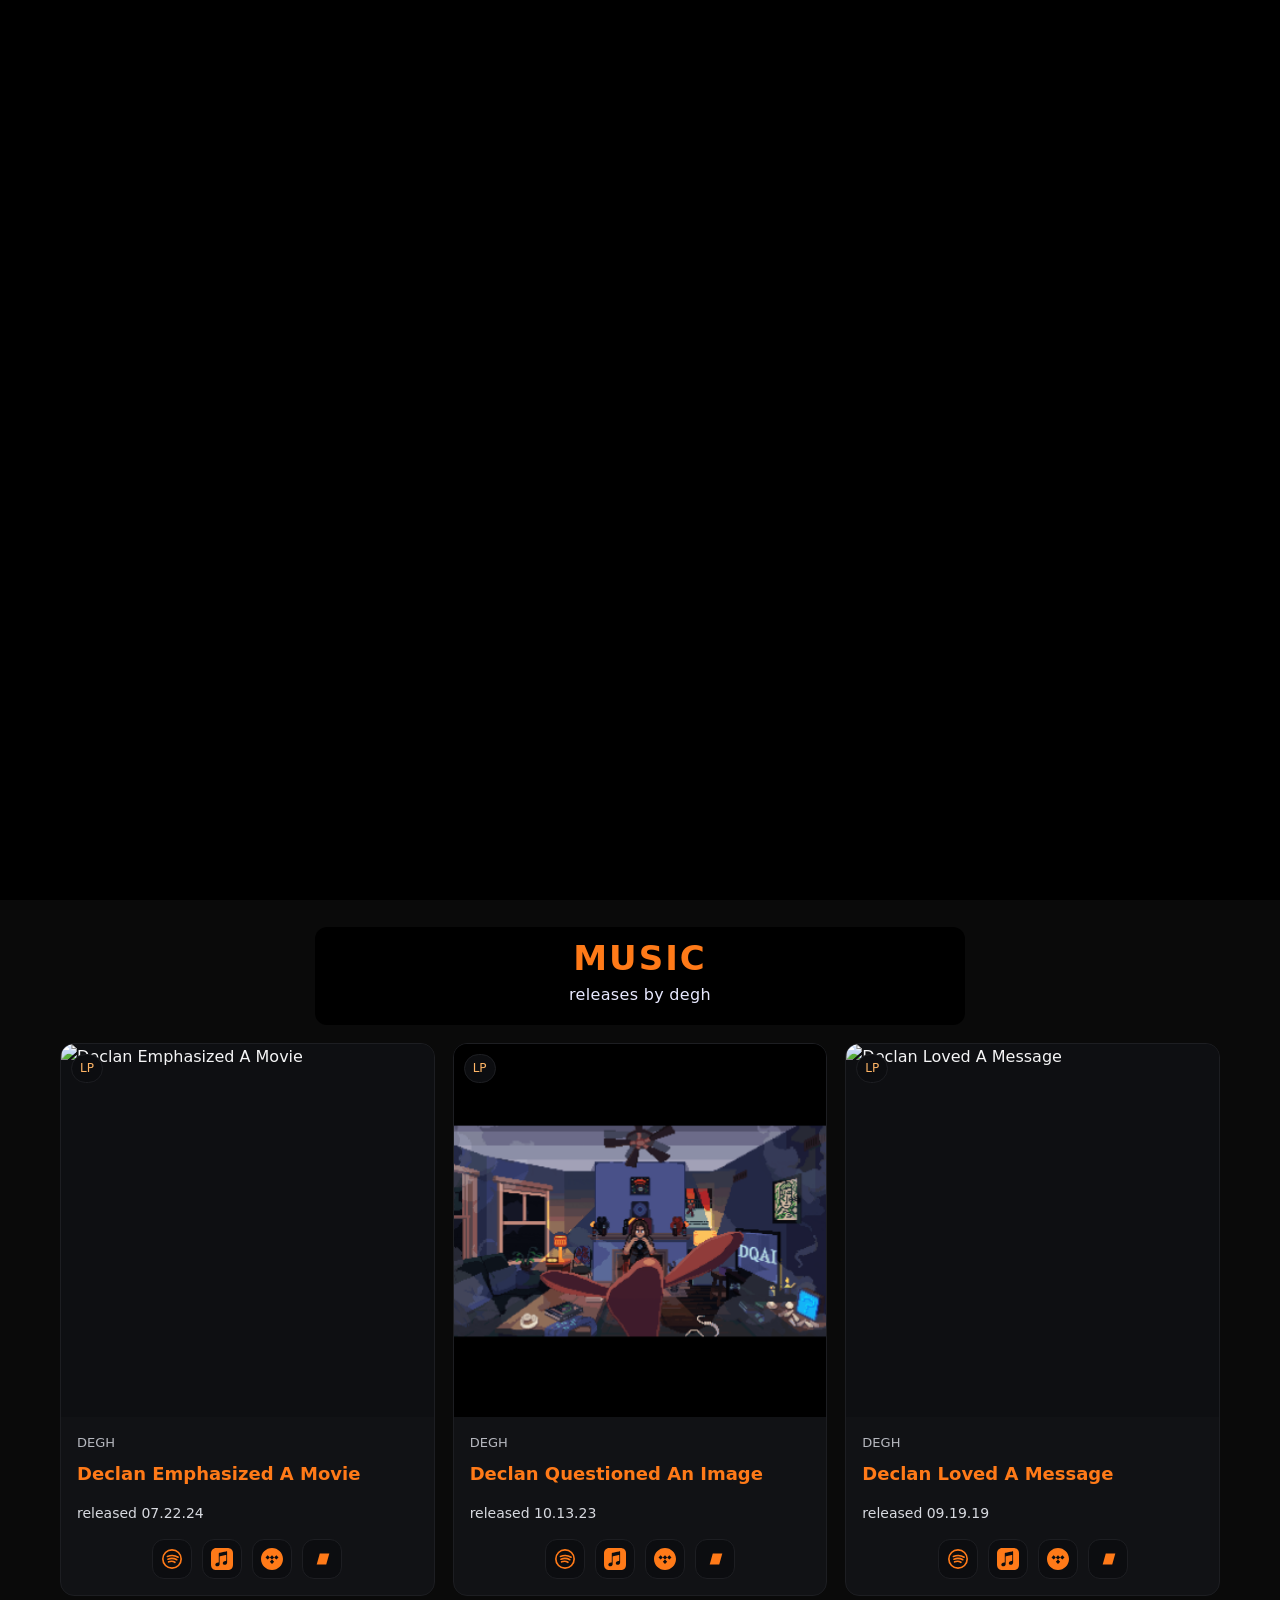
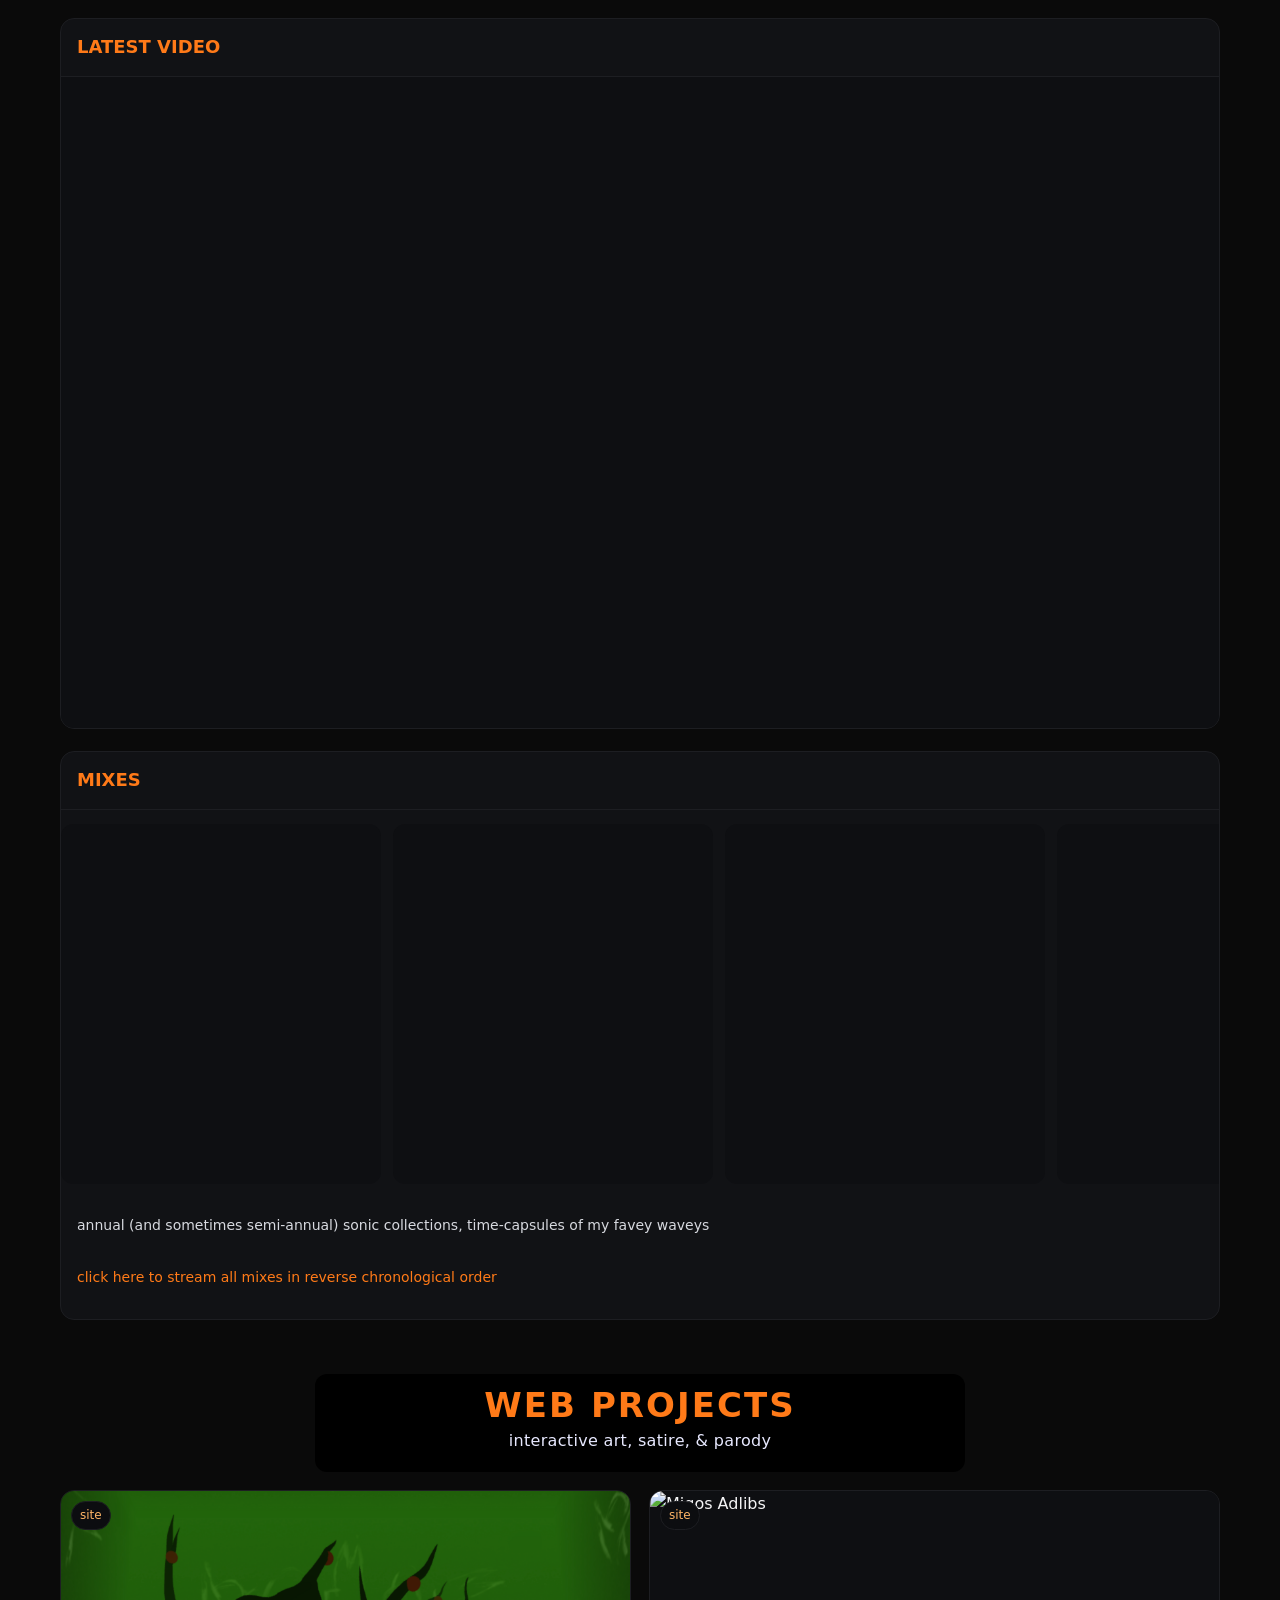
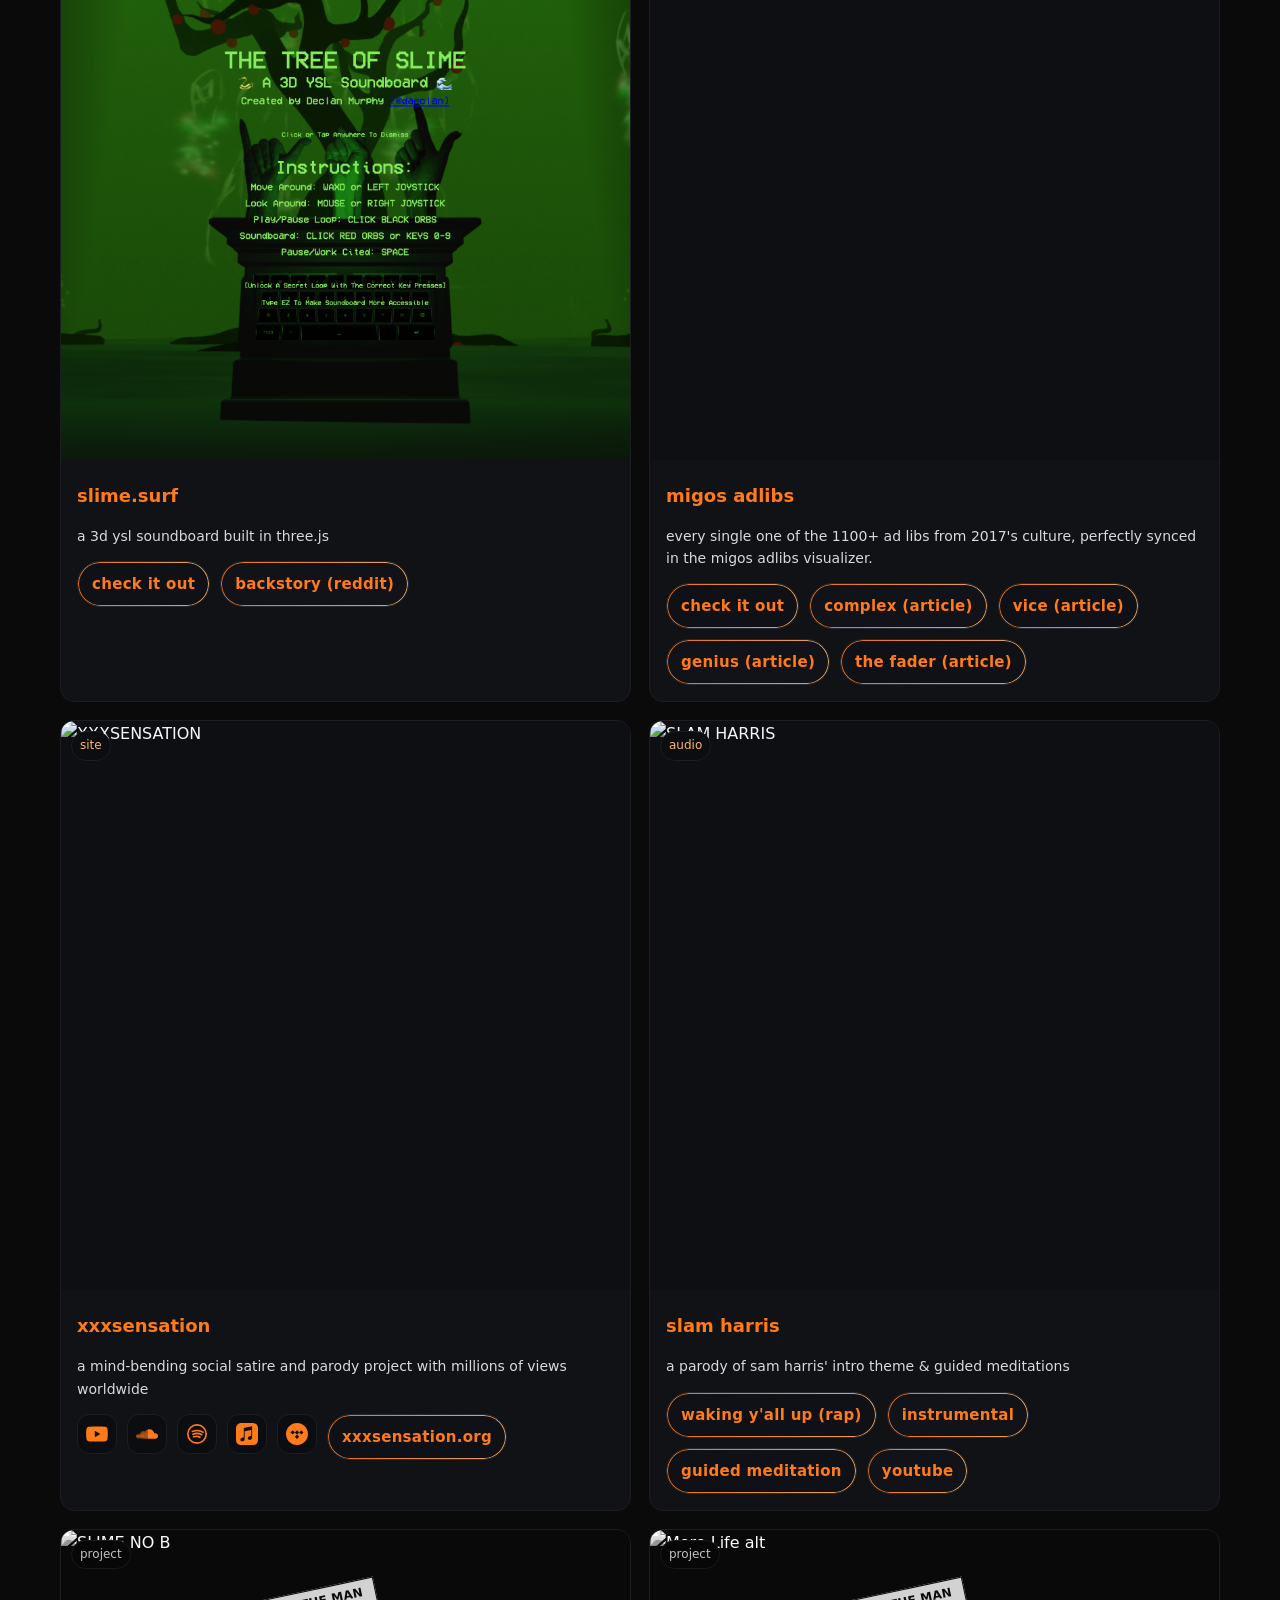
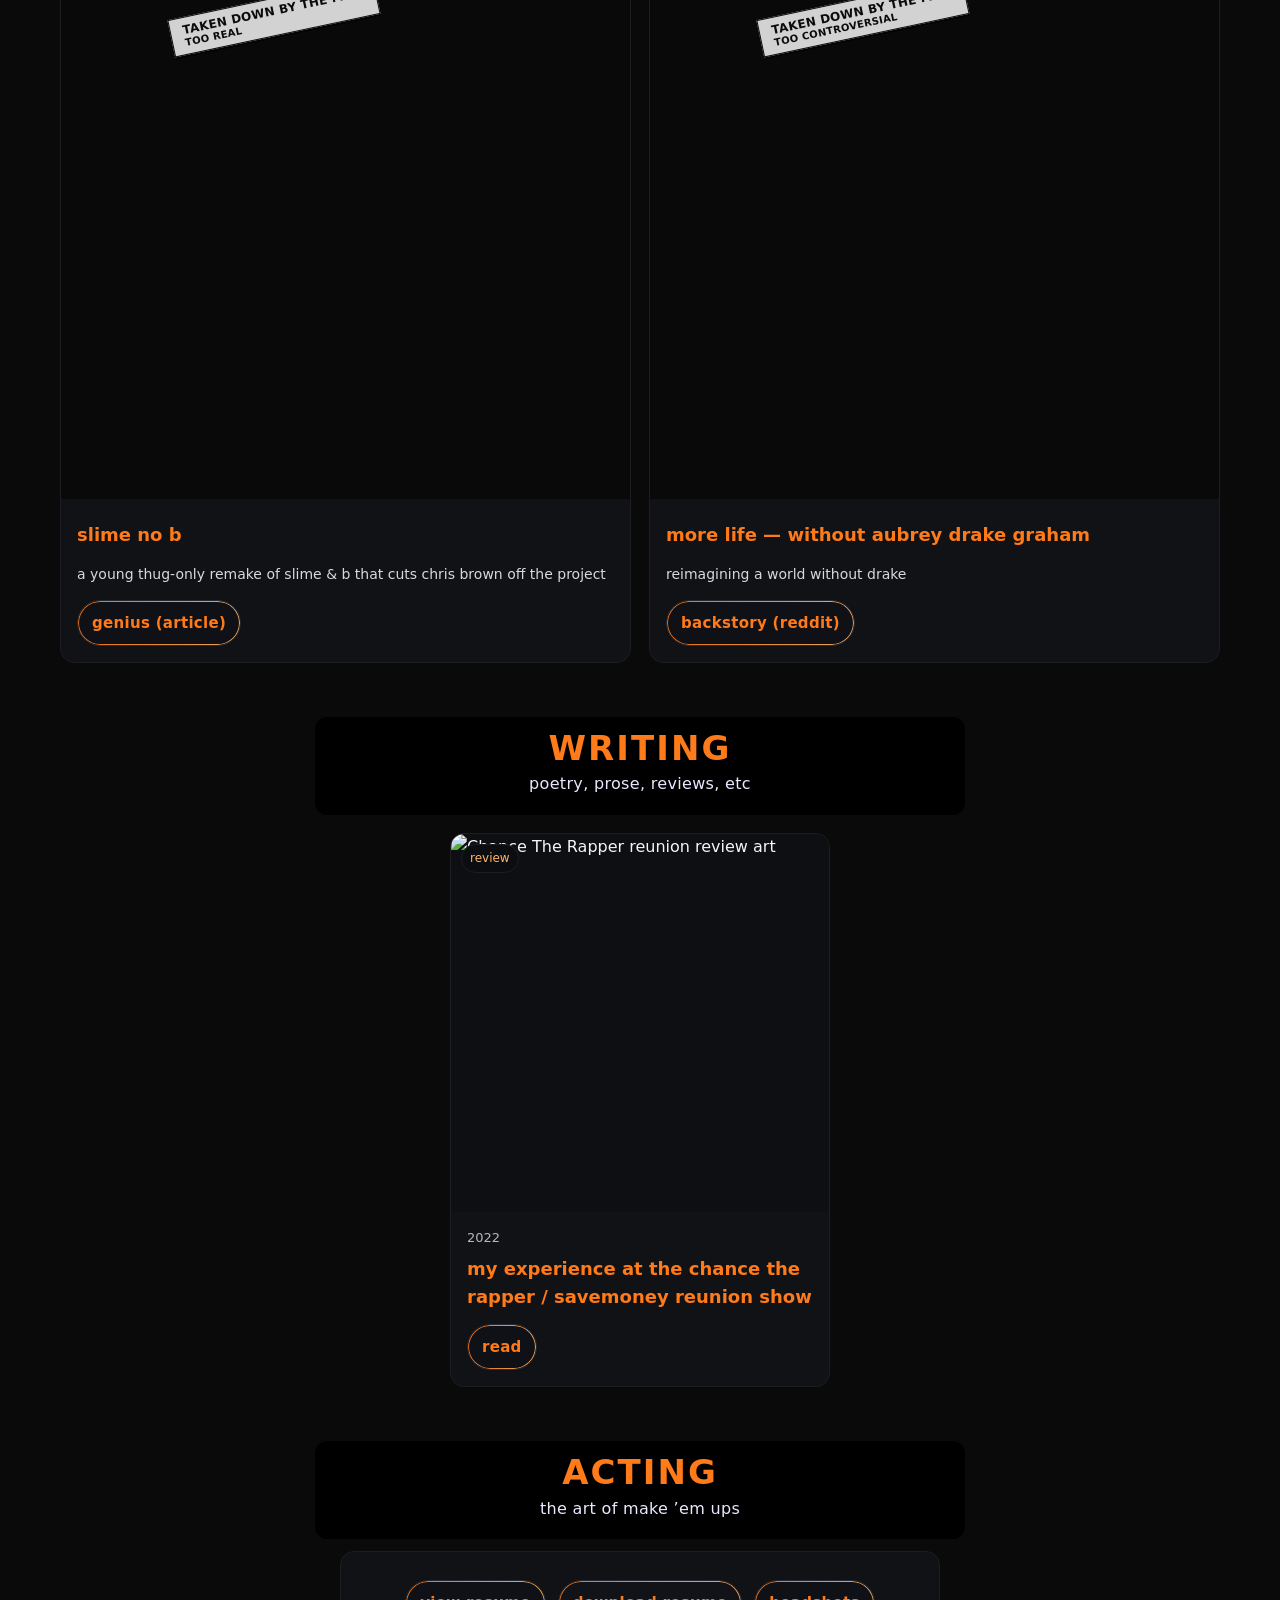
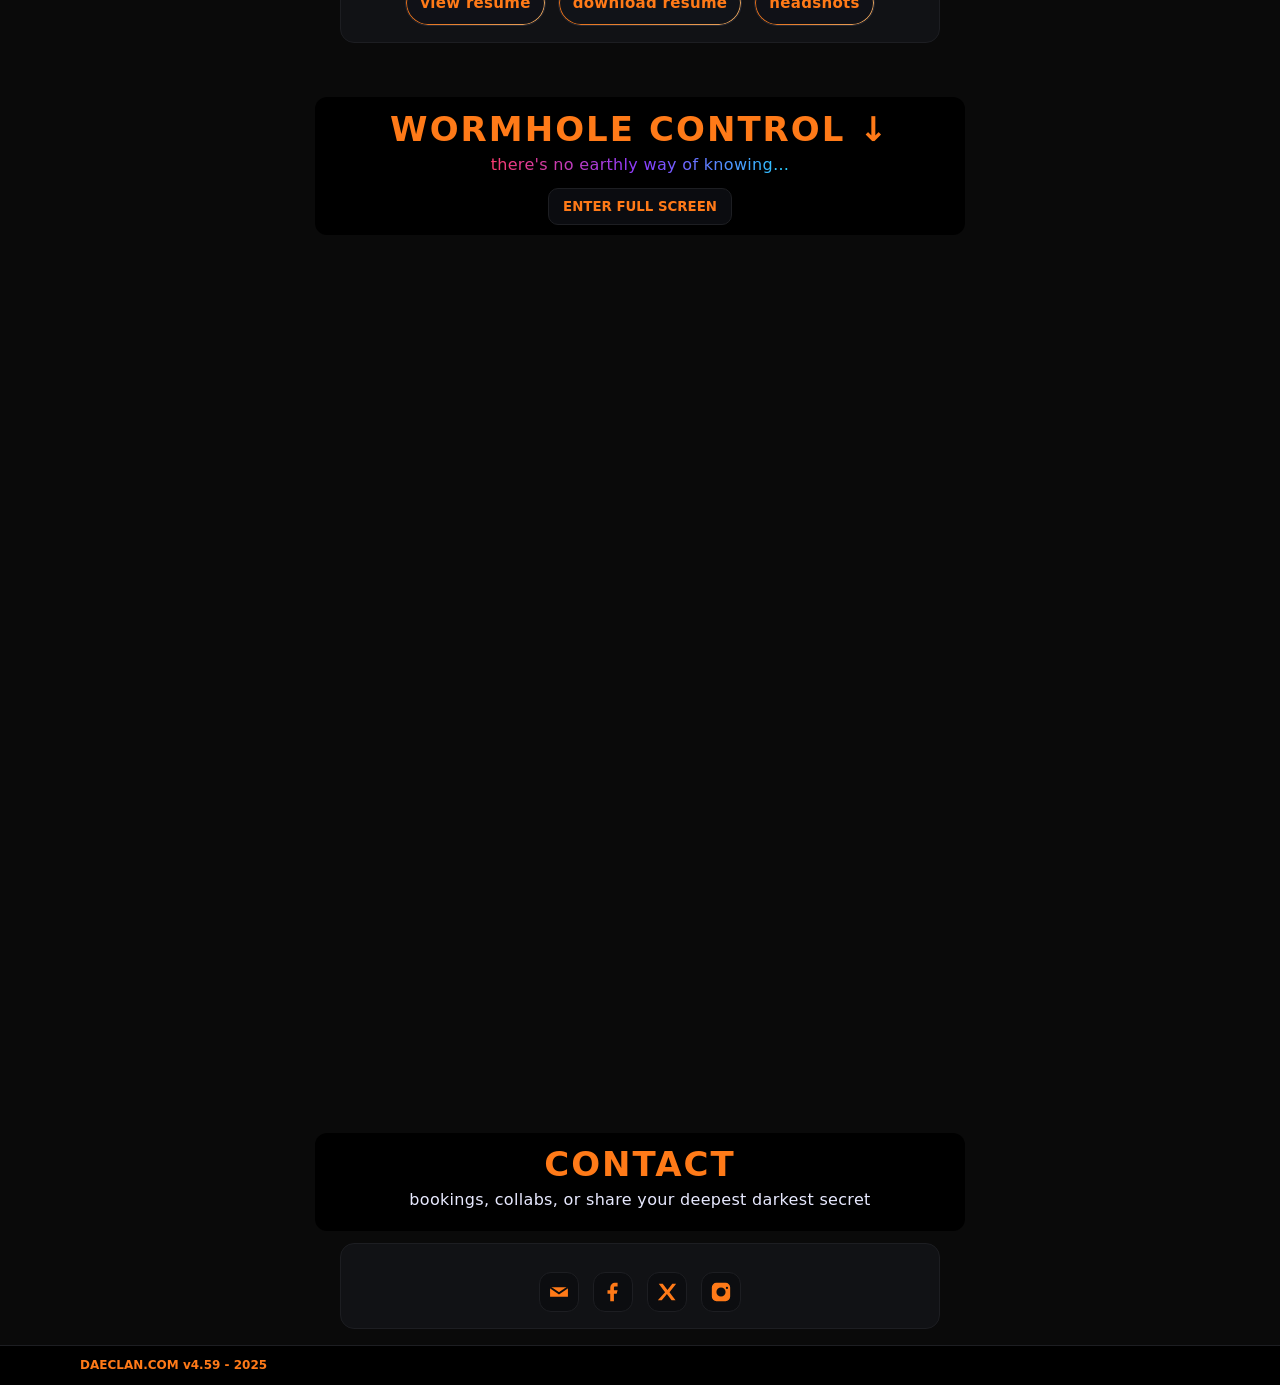
==== commit e0ad47a9: "4.59" ====
--- a/index.html
+++ b/index.html
@@ -43,10 +43,10 @@
     a{text-decoration:none;color:inherit}
 
     /* ===== FULLSCREEN LOADER ===== */
-    html.loading body{overflow:hidden;height:100svh;min-height:100vh}
+    html.loading body{overflow:hidden;}
     #loader{position:fixed;inset:0;background:#000;z-index:400000;display:grid;place-items:center;pointer-events:auto;opacity:1;transition:opacity .45s ease}
     html.loader-done #loader{opacity:0;pointer-events:none}
-    #loaderStage{position:relative;width:100vw;height:100svh;min-height:100vh;display:grid;place-items:center}
+    #loaderStage{position:relative;width:100%;height:100%;display:grid;place-items:center}
     #loaderGL{position:absolute;inset:0;width:100%;height:100%;display:block;opacity:0;transition:opacity .6s ease}
     html.bg-ready #loaderGL{opacity:1}
     .preload-msg{position:absolute; z-index:3; inset:0; display:grid; place-items:center;
@@ -140,6 +140,13 @@
     .section-head{width:calc(var(--tight)*100%);max-width:min(calc(var(--tight)*var(--maxw)),720px);margin:0 auto 12px;background:#000;border-radius:12px;padding:10px 16px;position:relative;z-index:2}
     .title{font-size:clamp(24px,3.8vw,34px);line-height:1.1;margin:.2rem 0 .25rem;font-weight:700;letter-spacing:.06em;text-transform:uppercase;text-align:center;color:var(--accent)}
     .subtitle{font-size:clamp(13px,2vw,16px);margin:0 auto 8px;color:#e8e9ff;text-align:center;text-transform:lowercase;letter-spacing:.02em}
+    #control .subtitle{
+      background:linear-gradient(90deg,#ff7a18,#ff3b6a,#8a3bff,#24d3ff,#ffea00);
+      -webkit-background-clip:text;
+      background-clip:text;
+      color:transparent;
+    }
+
 
     /* grid + cards etc. */
     .grid{display:grid;gap:18px;grid-template-columns:repeat(12,1fr)}
@@ -185,7 +192,8 @@
     .mixes-card{background:var(--panel);border:1px solid var(--line);border-radius:14px;overflow:hidden;position:relative;z-index:5}
     .mixes-head{padding:14px 16px;border-bottom:1px solid var(--line)}
     .mixes-title{margin:0;font-size:18px;font-weight:800;color:var(--accent)}
-    .mixes-desc{padding:0 16px 16px;color:#d7d9df;font-size:14px}.mixes-desc a{color:var(--accent);text-decoration:none}
+    .mixes-desc{padding:0 16px 16px;color:#d7d9df;font-size:14px}
+  .mixes-desc a{color:var(--accent);text-decoration:none}
     .mix-rail{display:flex;gap:12px;overflow-x:auto;padding:14px 16px 16px;-webkit-overflow-scrolling:touch;overscroll-behavior-x:contain;scroll-snap-type:x proximity;touch-action:pan-x}
     .mix-rail::-webkit-scrollbar{display:none}
     .mix-embed{flex:0 0 320px;height:360px;border:0;border-radius:12px;overflow:hidden;background:#0e0f12;scroll-snap-align:start;pointer-events:auto;position:relative;z-index:6}
@@ -232,6 +240,8 @@
     /* ===== FS controls (enter/exit) ===== */
     .fs-btn{appearance:none;border:1px solid var(--line);background:#0b0c10;color:var(--accent);
       padding:10px 14px;border-radius:10px;font-weight:800;font-family:"Clash Display",system-ui,sans-serif;pointer-events:auto}
+    @media (max-width: 767px){#fsEnter{display:none}}
+
     #fsExit{position:fixed;top:12px;right:12px;z-index:4500;display:none}
     :fullscreen #fsExit{display:inline-flex}
   </style>
@@ -633,7 +643,7 @@
 
   <footer role="contentinfo">
     <div class="footer-inner">
-      <small>DAECLAN.COM v4.57 - 2025</small>
+      <small>DAECLAN.COM v4.59 - 2025</small>
     </div>
   </footer>
 
@@ -786,6 +796,7 @@
     if(!canvas) return;
     const ctx=canvas.getContext('2d',{alpha:true});
     const DPR=Math.min(devicePixelRatio||1,2);
+    
     const LINE1='WELCOME TO', LINE2='DAECLAN . COM', ORANGE='#ff7a18';
     let W=1,H=1,glyphs=[],center={x:0,y:0};
     let marqueeFingerDown=false;
@@ -860,7 +871,7 @@
         let x=(W-totalW)/2;
         for(const ch of text){
           const w=ctx.measureText(ch).width;
-          glyphs.push({ch,x:x+w/2,y,size,phase:Math.random()*Math.PI*2,amp:(5+Math.random()*8)*DPR*.6,tilt:(Math.random()*0.04-0.02),color:ORANGE});
+          glyphs.push({ch,x:x+w/2,y,size,phase:Math.random()*Math.PI*2,amp:(Math.random()*8)*DPR*.6,tilt:(Math.random()*0.04-0.02),color:ORANGE});
           x+=w+spacing
         }
       }
@@ -888,12 +899,9 @@
       const eps = 0.001;
       const atTop = rawS <= eps;
 
-      // Update center for current frame
       center = {x:W/2,y:H/2};
 
-      // Mobile lock / unlock logic
       if(isMobile){
-        // If we've returned to the very top and no finger is down, unlock and re-enable animation
         if(atTop && !marqueeFingerDown && marqueeLocked){
           marqueeLocked=false;
           marqueeLockS=0;
@@ -902,7 +910,6 @@
 
         let justLocked=false;
         if(!marqueeLocked){
-          // Lock if user is touching at the top, or when we first leave the top due to scroll
           if((marqueeFingerDown && atTop) || (!atTop)){
             marqueeLocked=true;
             marqueeLockS=rawS;
@@ -913,7 +920,6 @@
           lockMarqueeGlyphs(t, rawS, isSmallMobile);
         }
       }else{
-        // Desktop: ensure we are not stuck in a locked state
         if(marqueeLocked){
           marqueeLocked=false;
           marqueeLockS=0;
@@ -969,12 +975,13 @@
         ctx.globalCompositeOperation='source-over';
         ctx.restore();
       }
-      canvas.style.opacity = fade <= 0.001 ? '0' : String(fade);
+      canvas.style.opacity = fade <= 0.001 ? 0 : String(fade);
       requestAnimationFrame(draw);
     }
     requestAnimationFrame(draw);
   })();
   </script>
+
 
   <script>
   /* Wormhole shader + controls */
@@ -1116,15 +1123,17 @@
 
       const isTouchPointer = (e.pointerType === 'touch' || e.pointerType === 'pen' || IS_TOUCH_DEVICE);
       if(isTouchPointer){
-        // On touch devices (phones/tablets), just do a single, lighter ripple and skip drag trails.
+        // On touch devices (phones/tablets), do an initial ripple and enable drag trails.
         addRipple(x, y);
-        dragging = false;
-        return;
-      }
-
-      // Desktop: allow dense burst + drag trails.
-      for (let i = 0; i < 3; i++) addRipple(x, y);
-      dragging=true; lastX=x; lastYp=y; lastT=performance.now();
+        dragging = true;
+        lastX = x;
+        lastYp = y;
+        lastT = performance.now();
+      } else {
+        // Desktop: allow dense burst + drag trails.
+        for (let i = 0; i < 3; i++) addRipple(x, y);
+        dragging=true; lastX=x; lastYp=y; lastT=performance.now();
+      }
     }, { passive: true, capture: true });
 
     window.addEventListener('pointermove', e=>{
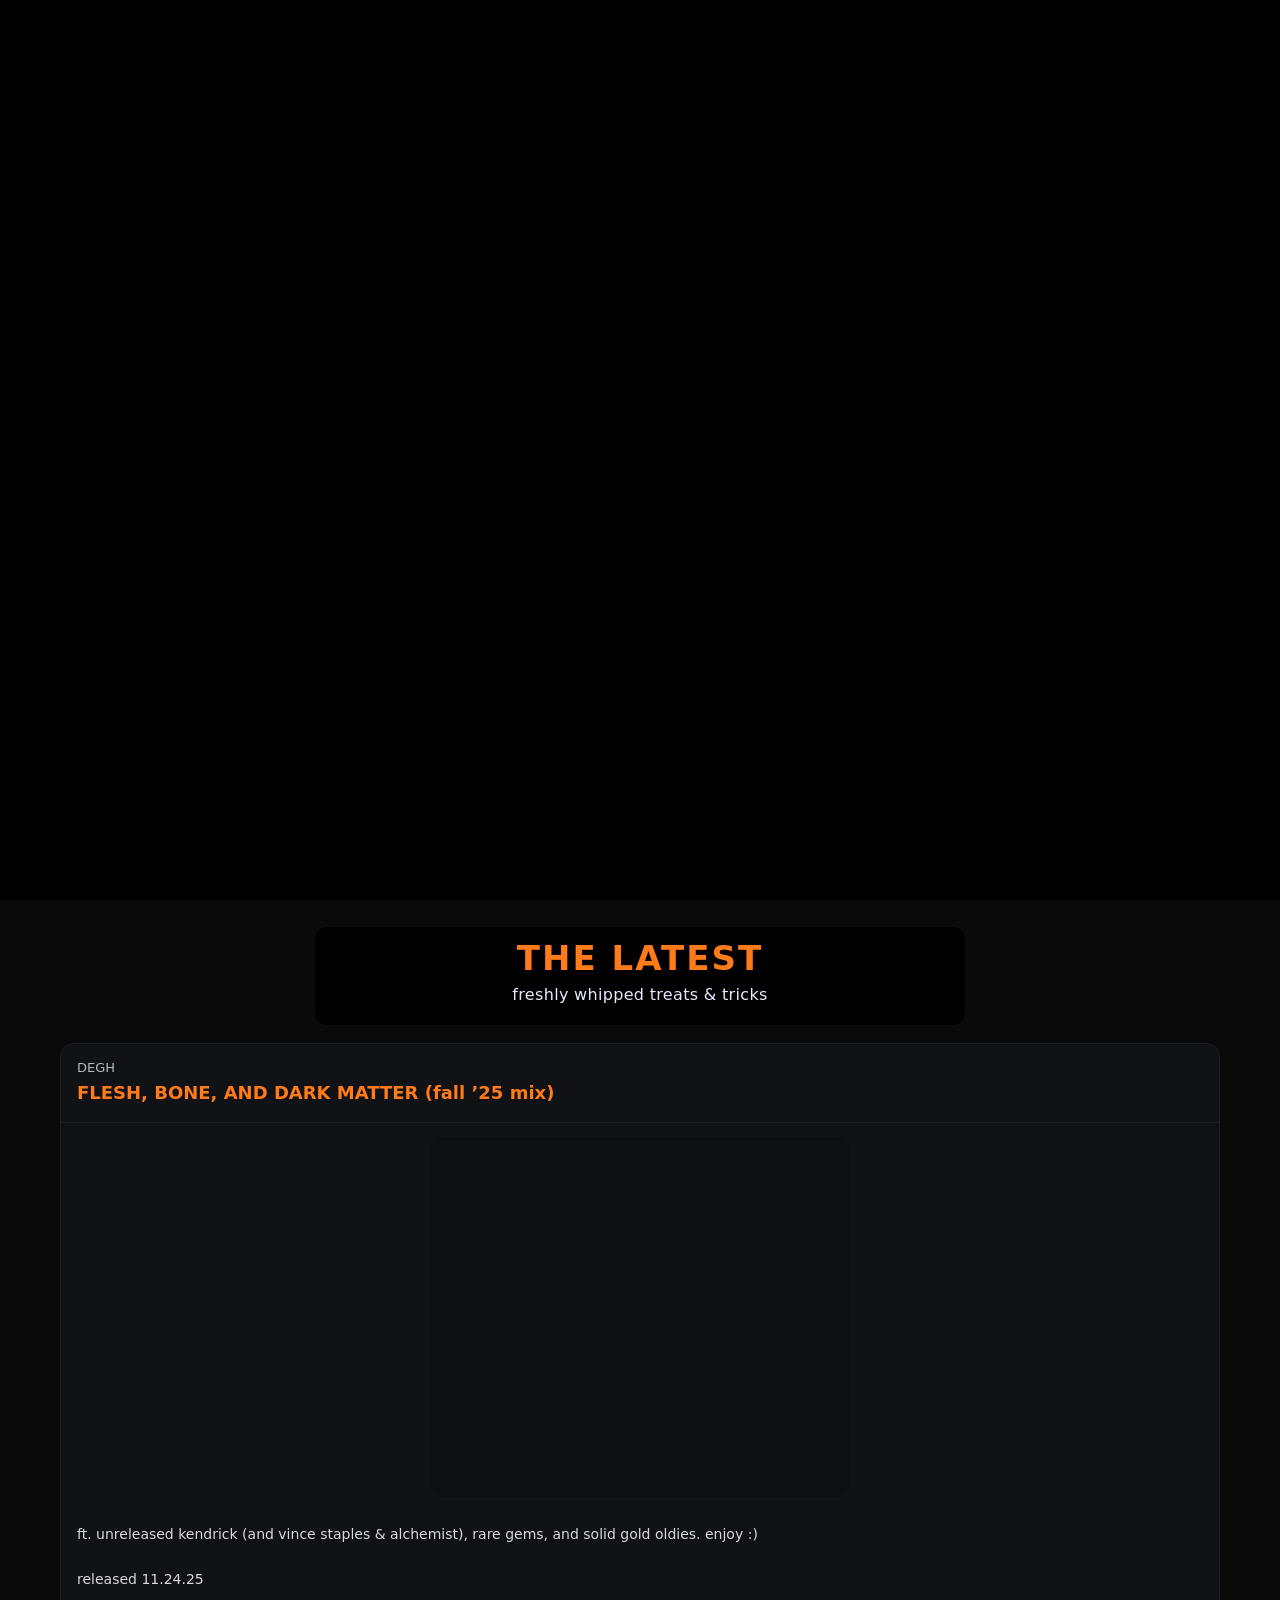
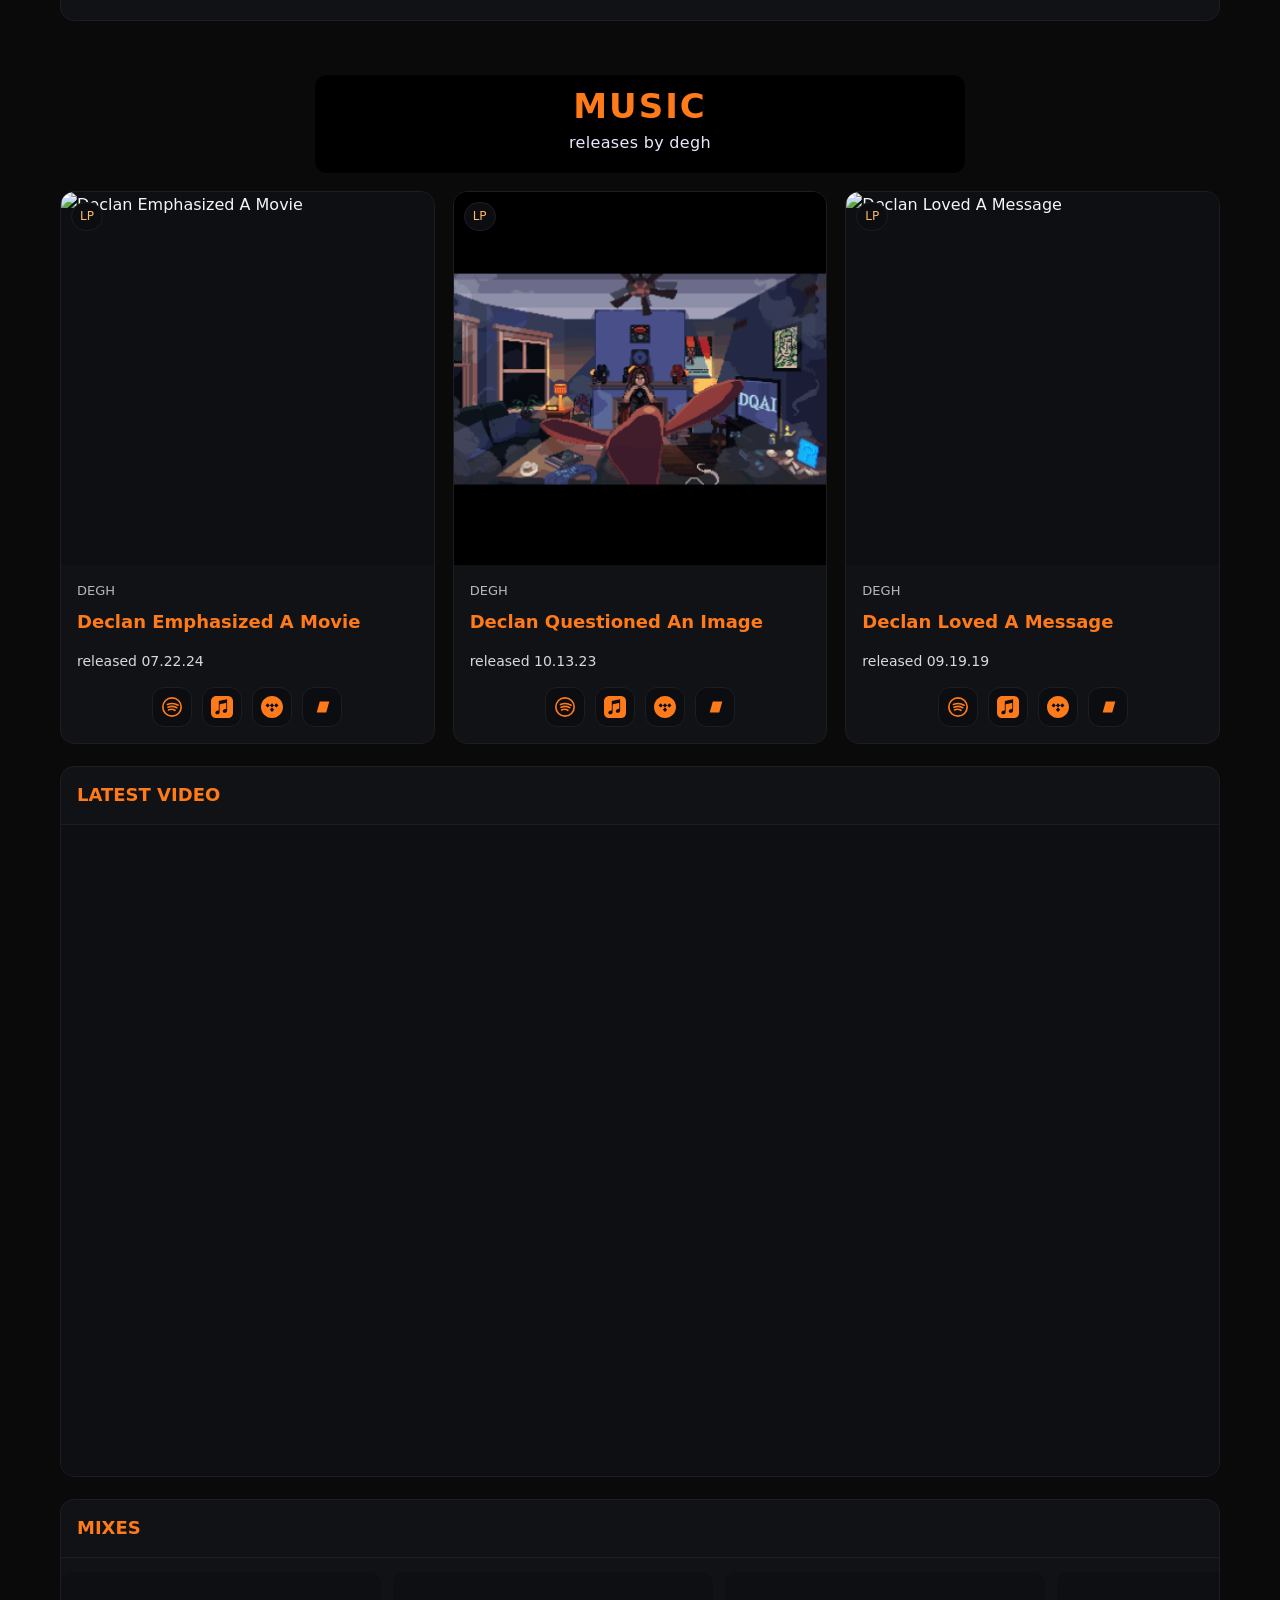
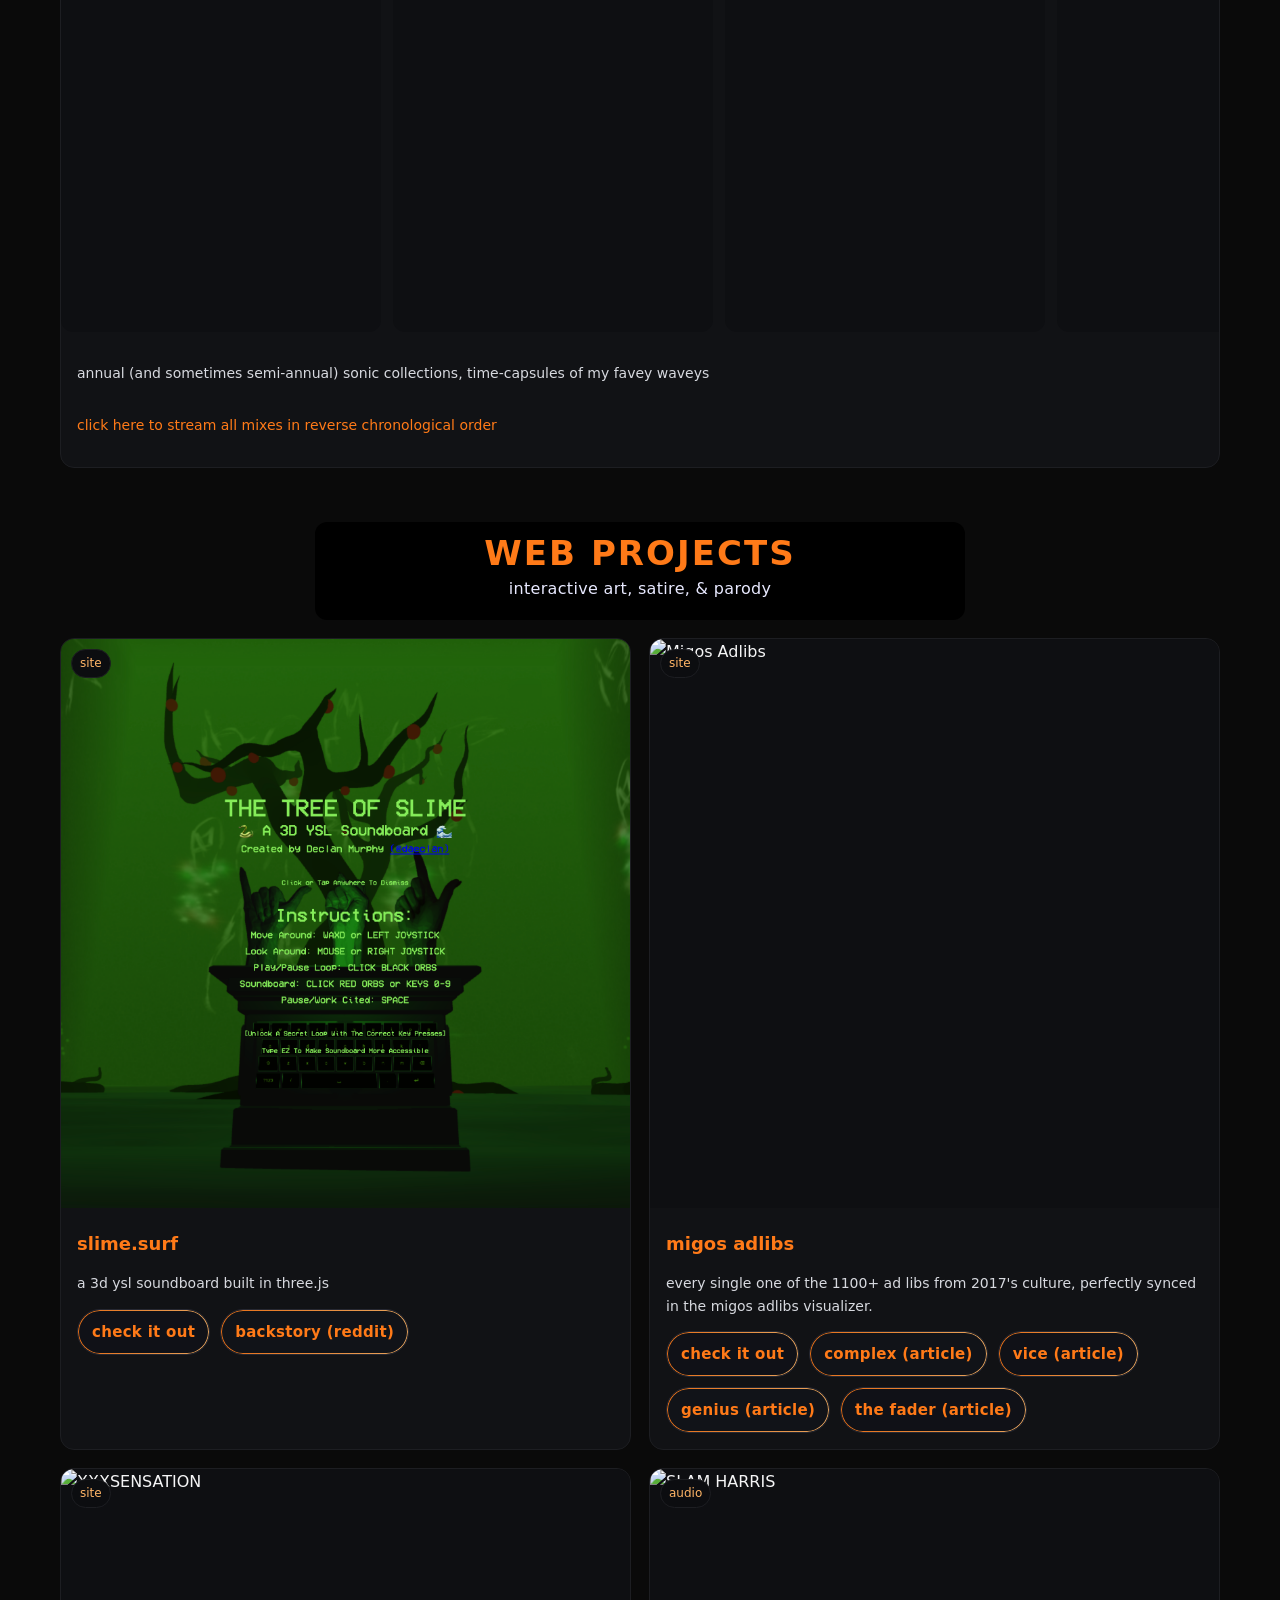
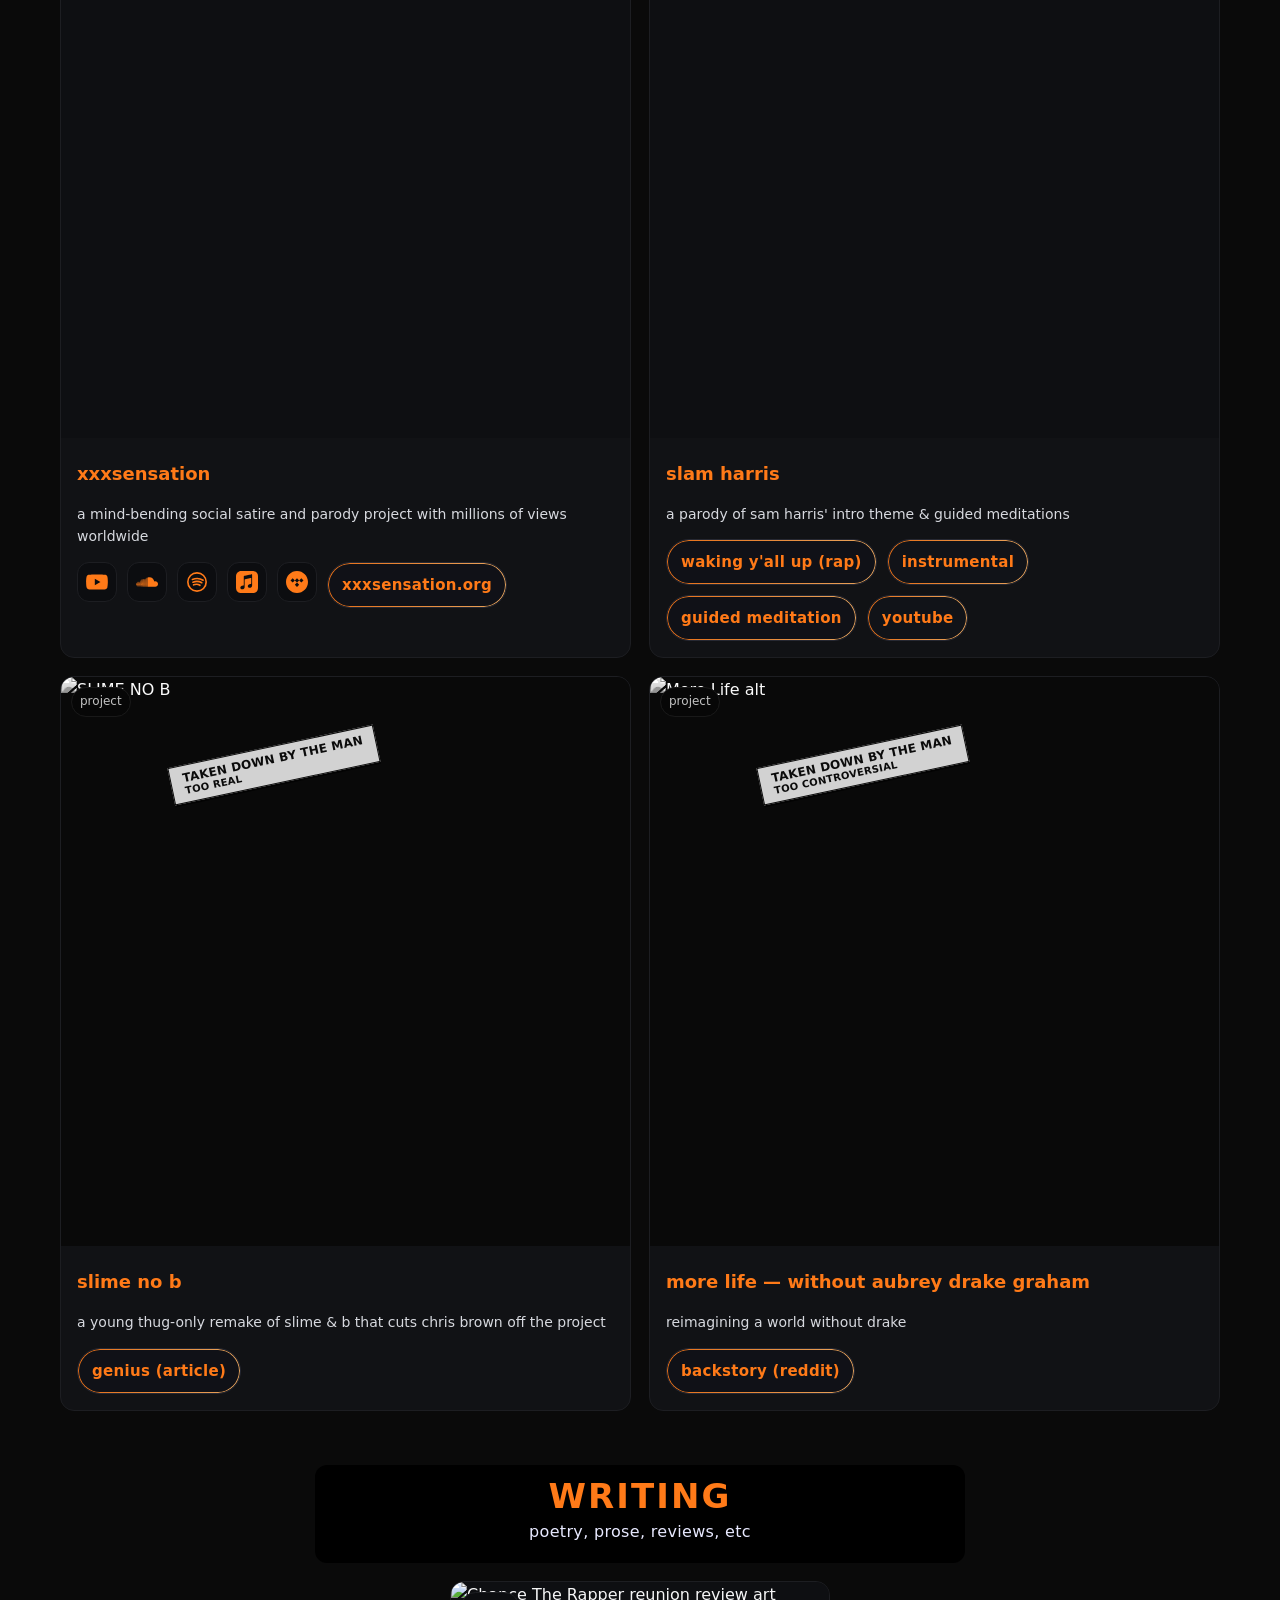
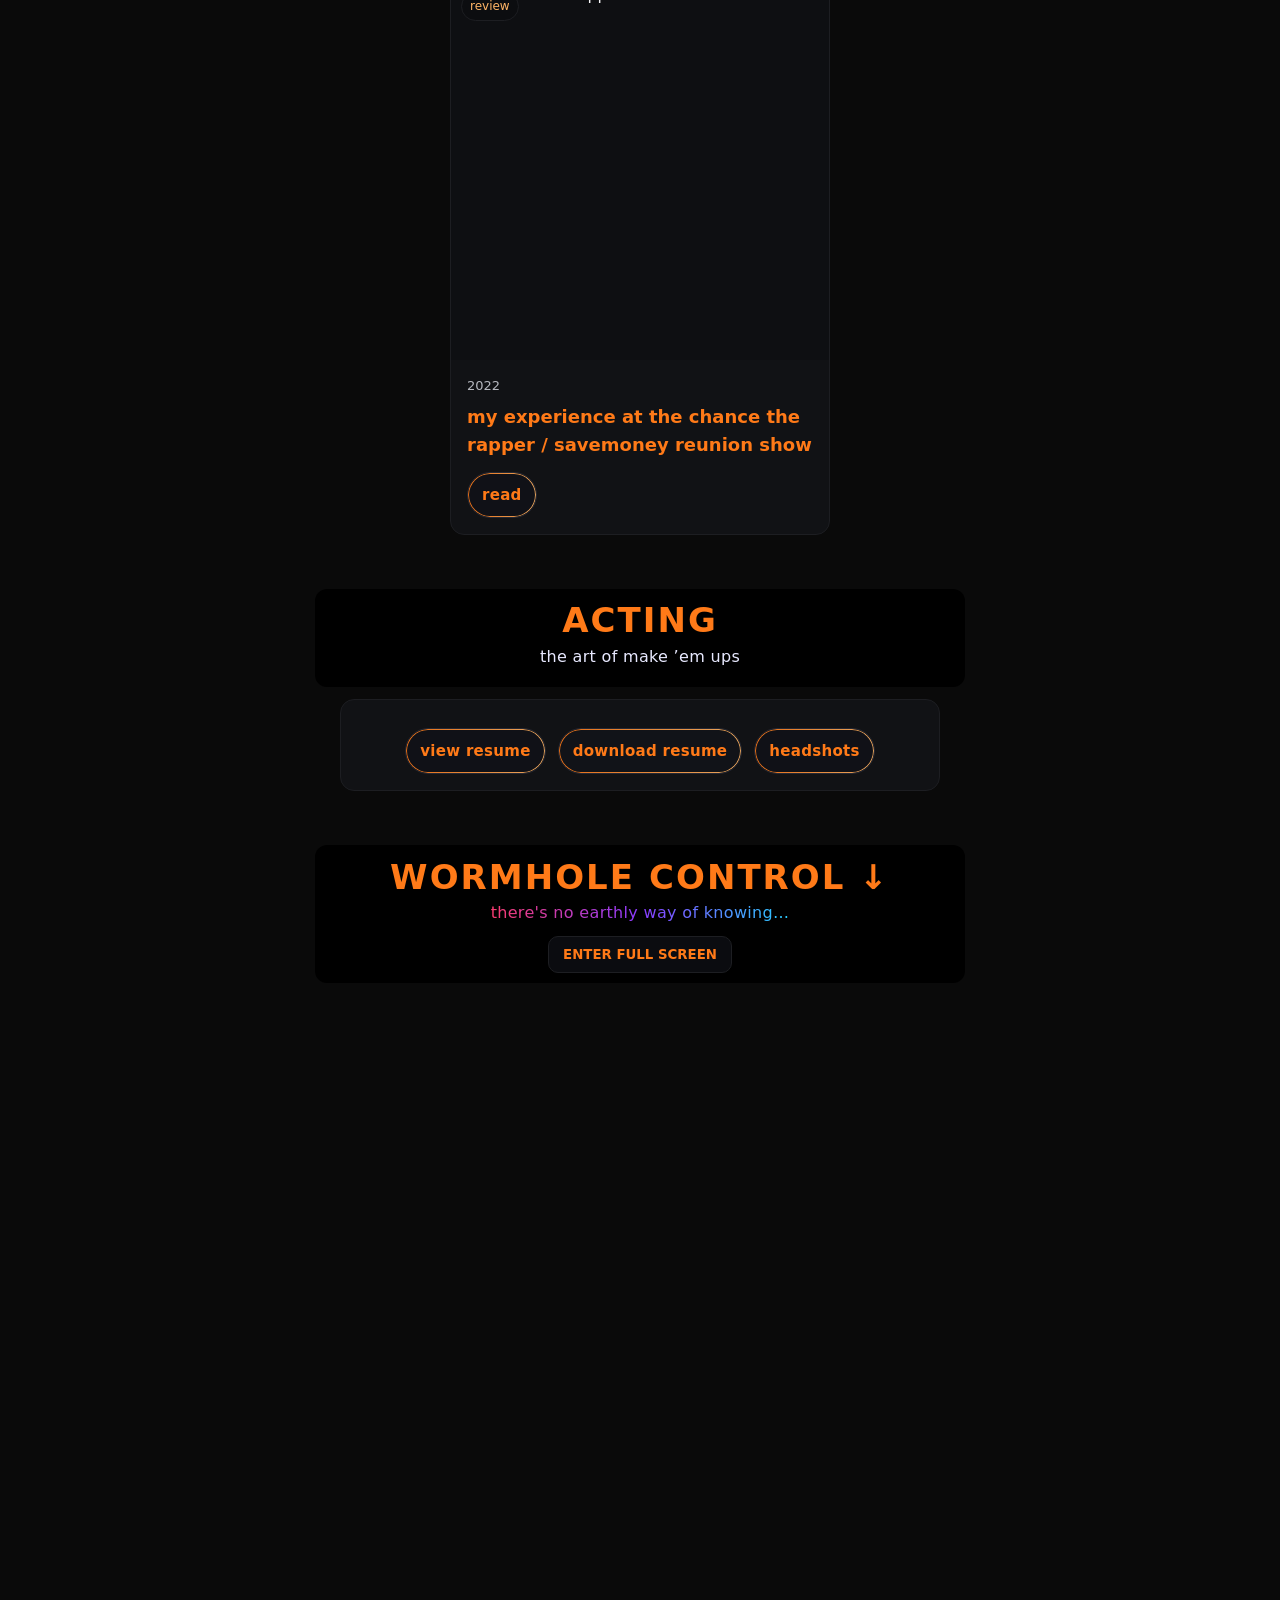
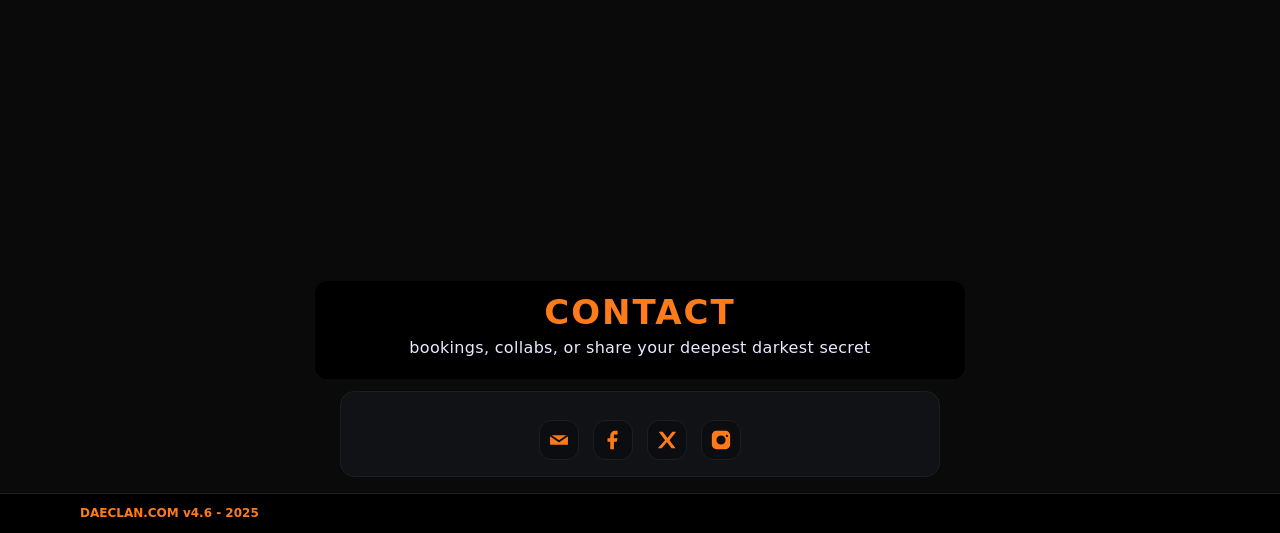
==== commit 00ce23f6: "v4.6 (ipad fix)" ====
--- a/index.html
+++ b/index.html
@@ -370,6 +370,47 @@
   <div class="heroSpacer" aria-hidden="true"></div>
 
   <main id="main">
+
+    <!-- LATEST CREATION -->
+   <section id="latest-creation" class="section container">
+  <div class="section-head">
+    <h2 class="title">THE LATEST</h2>
+    <p class="subtitle">freshly whipped treats &amp; tricks</p>
+  </div>
+
+  <div class="grid" style="margin-top:18px;">
+    <article class="col-12 mixes-card">
+      <div class="mixes-head">
+        <div class="meta"><span>DEGH</span></div>
+        <h3 class="mixes-title">FLESH, BONE, AND DARK MATTER (fall ’25 mix)</h3>
+      </div>
+
+      <div style="padding:14px 16px 0;">
+        <div style="width:100%;max-width:420px;margin:0 auto;">
+          <div style="width:100%;height:360px;border-radius:12px;overflow:hidden;background:#0e0f12;">
+            <iframe
+              class="latest-mix-embed"
+              loading="lazy"
+              scrolling="no"
+              allow="autoplay; encrypted-media; fullscreen; clipboard-write; picture-in-picture"
+              src="https://www.mixcloud.com/widget/iframe/?hide_cover=0&light=0&feed=%2Fdegh-ii%2Fflesh-bone-and-dark-matter-fall-25-mix%2F"
+              title="Flesh Bone and Dark Matter (fall '25 mix)"
+              style="border:0;width:100%;height:100%;"
+            ></iframe>
+          </div>
+        </div>
+      </div>
+      <p class="mixes-desc" style="padding:12px 16px 16px;">
+        ft. unreleased kendrick (and vince staples &amp; alchemist), rare gems, and solid gold oldies. enjoy :)
+        <br />
+        <br />
+        released 11.24.25
+      </p>
+    </article>
+  </div>
+</section>
+
+
     <!-- MUSIC -->
     <section id="music" class="section container">
       <div class="section-head"><h2 class="title">MUSIC</h2><p class="subtitle">releases by degh</p></div>
@@ -447,6 +488,9 @@
         <article class="col-12 mixes-card">
           <div class="mixes-head"><h3 class="mixes-title">MIXES</h3></div>
           <div class="mix-rail" id="mixRail" data-mixcount="20">
+
+            <iframe class="mix-embed" loading="lazy" scrolling="no" allow="autoplay; encrypted-media; fullscreen; clipboard-write; picture-in-picture" src="https://www.mixcloud.com/widget/iframe/?hide_cover=0&light=0&feed=%2Fdegh-ii%2Fflesh-bone-and-dark-matter-fall-25-mix%2F" title="FLESH BONE AND DARK MATTER (fall '25 mix)"></iframe>
+
             <iframe class="mix-embed" loading="lazy" scrolling="no" allow="autoplay; encrypted-media; fullscreen; clipboard-write; picture-in-picture" src="https://www.mixcloud.com/widget/iframe/?hide_cover=0&light=0&feed=%2Fdegh-ii%2Fits-all-illusions-winter-24-mix%2F" title="IT'S ALL ILLUSIONS (winter '24 mix)"></iframe>
             <iframe class="mix-embed" loading="lazy" scrolling="no" allow="autoplay; encrypted-media; fullscreen; clipboard-write; picture-in-picture" src="https://www.mixcloud.com/widget/iframe/?hide_cover=0&light=0&feed=%2Fdegh-ii%2Fdegh-vs-the-unblinking-giants-summer-23-mix%2F" title="DEGH vs the Unblinking Giants (summer '23)"></iframe>
             <iframe class="mix-embed" loading="lazy" scrolling="no" allow="autoplay; encrypted-media; fullscreen; clipboard-write; picture-in-picture" src="https://www.mixcloud.com/widget/iframe/?hide_cover=0&light=0&feed=%2Fdegh%2Fits-absurd-spring-22-mini-mix%2F" title="it's absurd (spring '22)"></iframe>
@@ -643,7 +687,7 @@
 
   <footer role="contentinfo">
     <div class="footer-inner">
-      <small>DAECLAN.COM v4.59 - 2025</small>
+      <small>DAECLAN.COM v4.6 - 2025</small>
     </div>
   </footer>
 
@@ -796,6 +840,7 @@
     if(!canvas) return;
     const ctx=canvas.getContext('2d',{alpha:true});
     const DPR=Math.min(devicePixelRatio||1,2);
+    const isIPad = /iPad|Macintosh/.test(navigator.userAgent) && navigator.maxTouchPoints > 1;
     
     const LINE1='WELCOME TO', LINE2='DAECLAN . COM', ORANGE='#ff7a18';
     let W=1,H=1,glyphs=[],center={x:0,y:0};
@@ -894,7 +939,7 @@
       ctx.clearRect(0,0,W,H);
 
       const rawS = fadeProgress();
-      const isMobile = ((window.matchMedia && matchMedia('(pointer: coarse)').matches) || innerWidth<=900);
+      const isMobile = (isIPad || ((window.matchMedia && matchMedia('(pointer: coarse)').matches) || innerWidth<=900));
       const isSmallMobile = innerWidth<=560;
       const eps = 0.001;
       const atTop = rawS <= eps;
@@ -1684,4 +1729,4 @@
   })();
   </script>
 </body>
-</html>+</html>
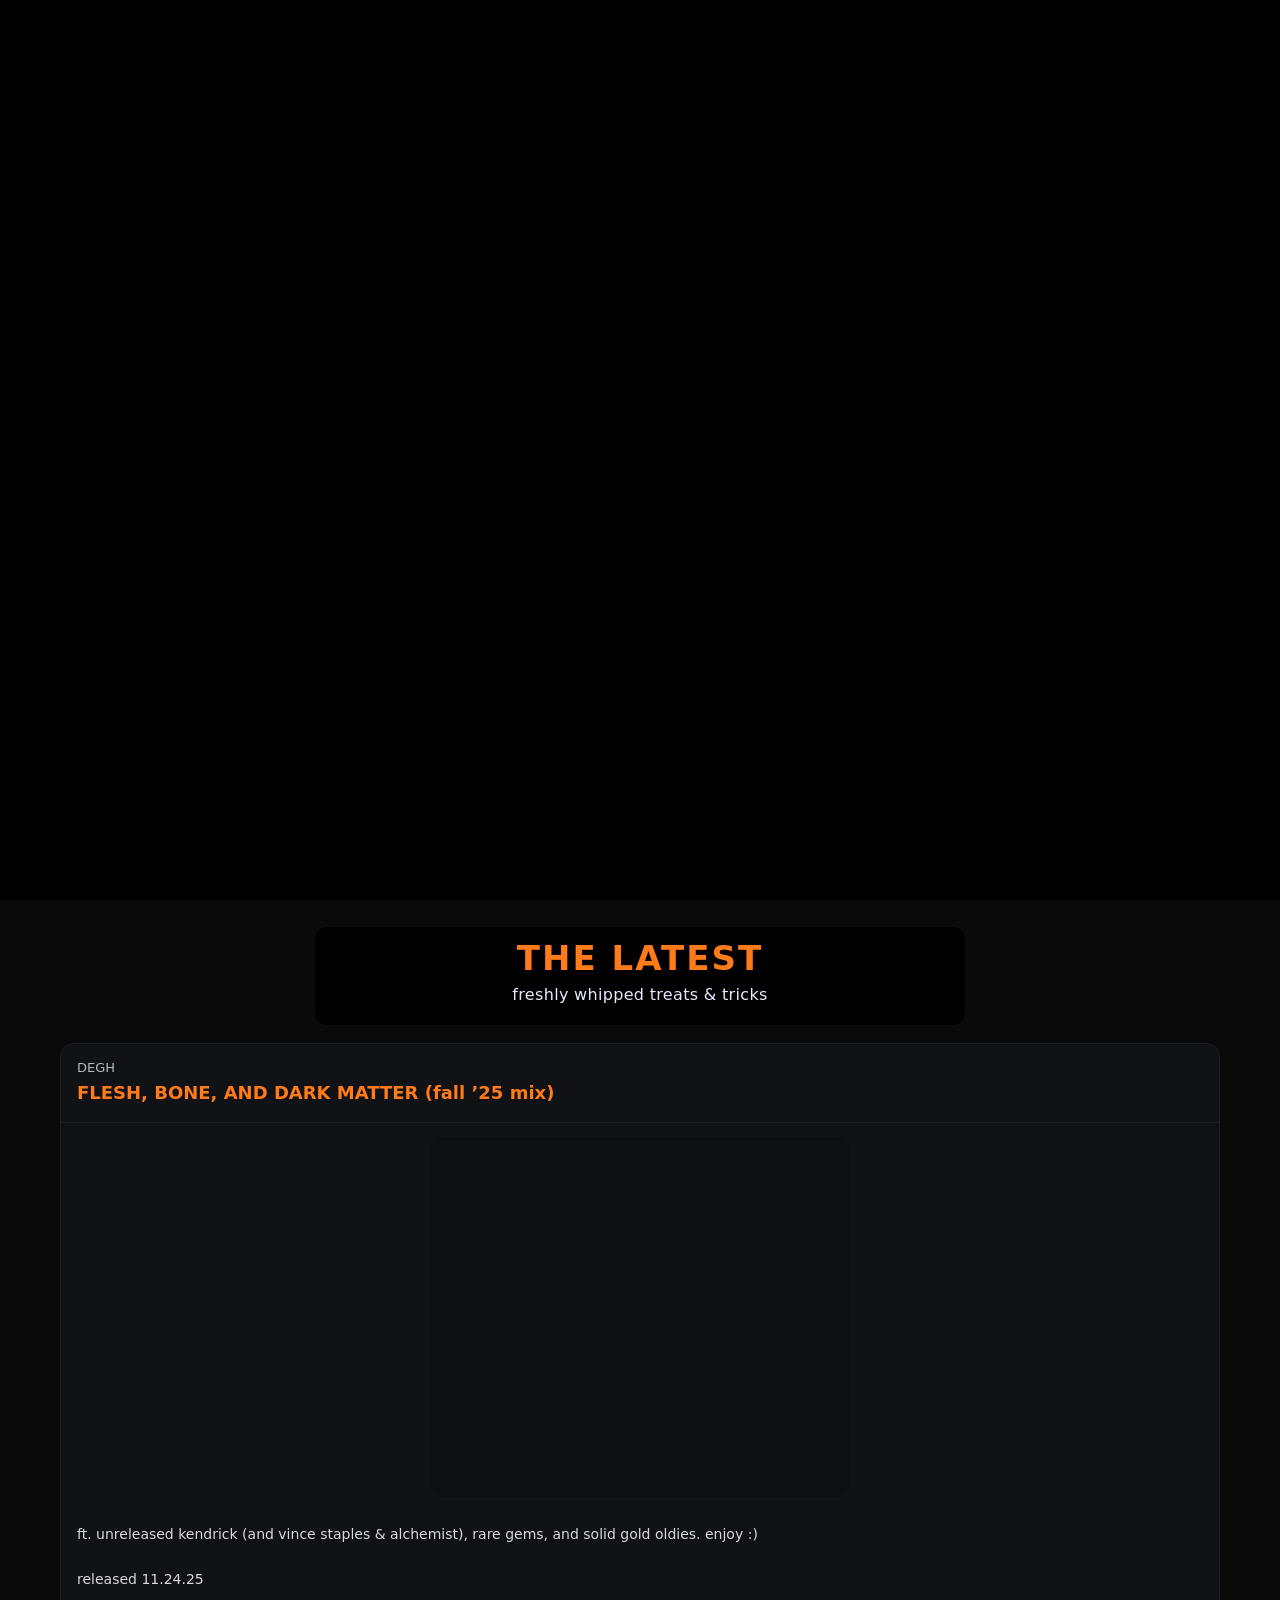
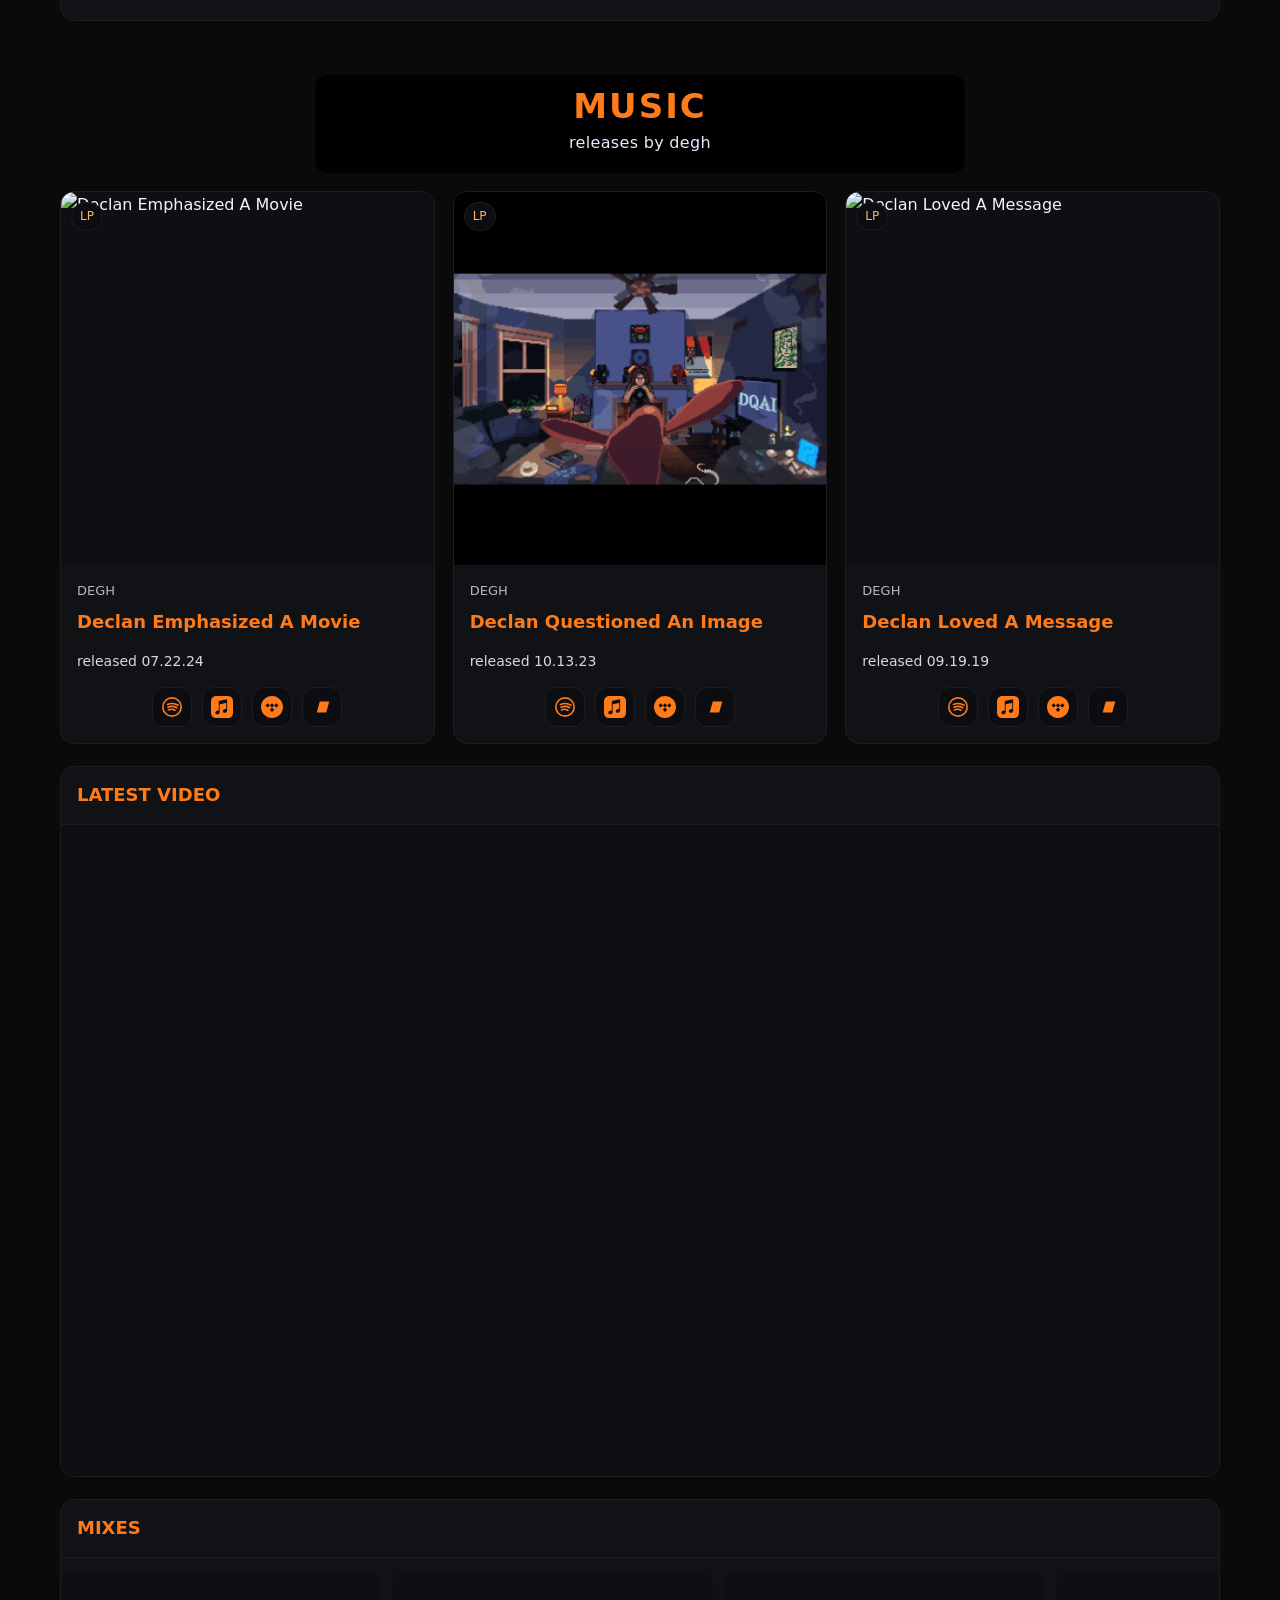
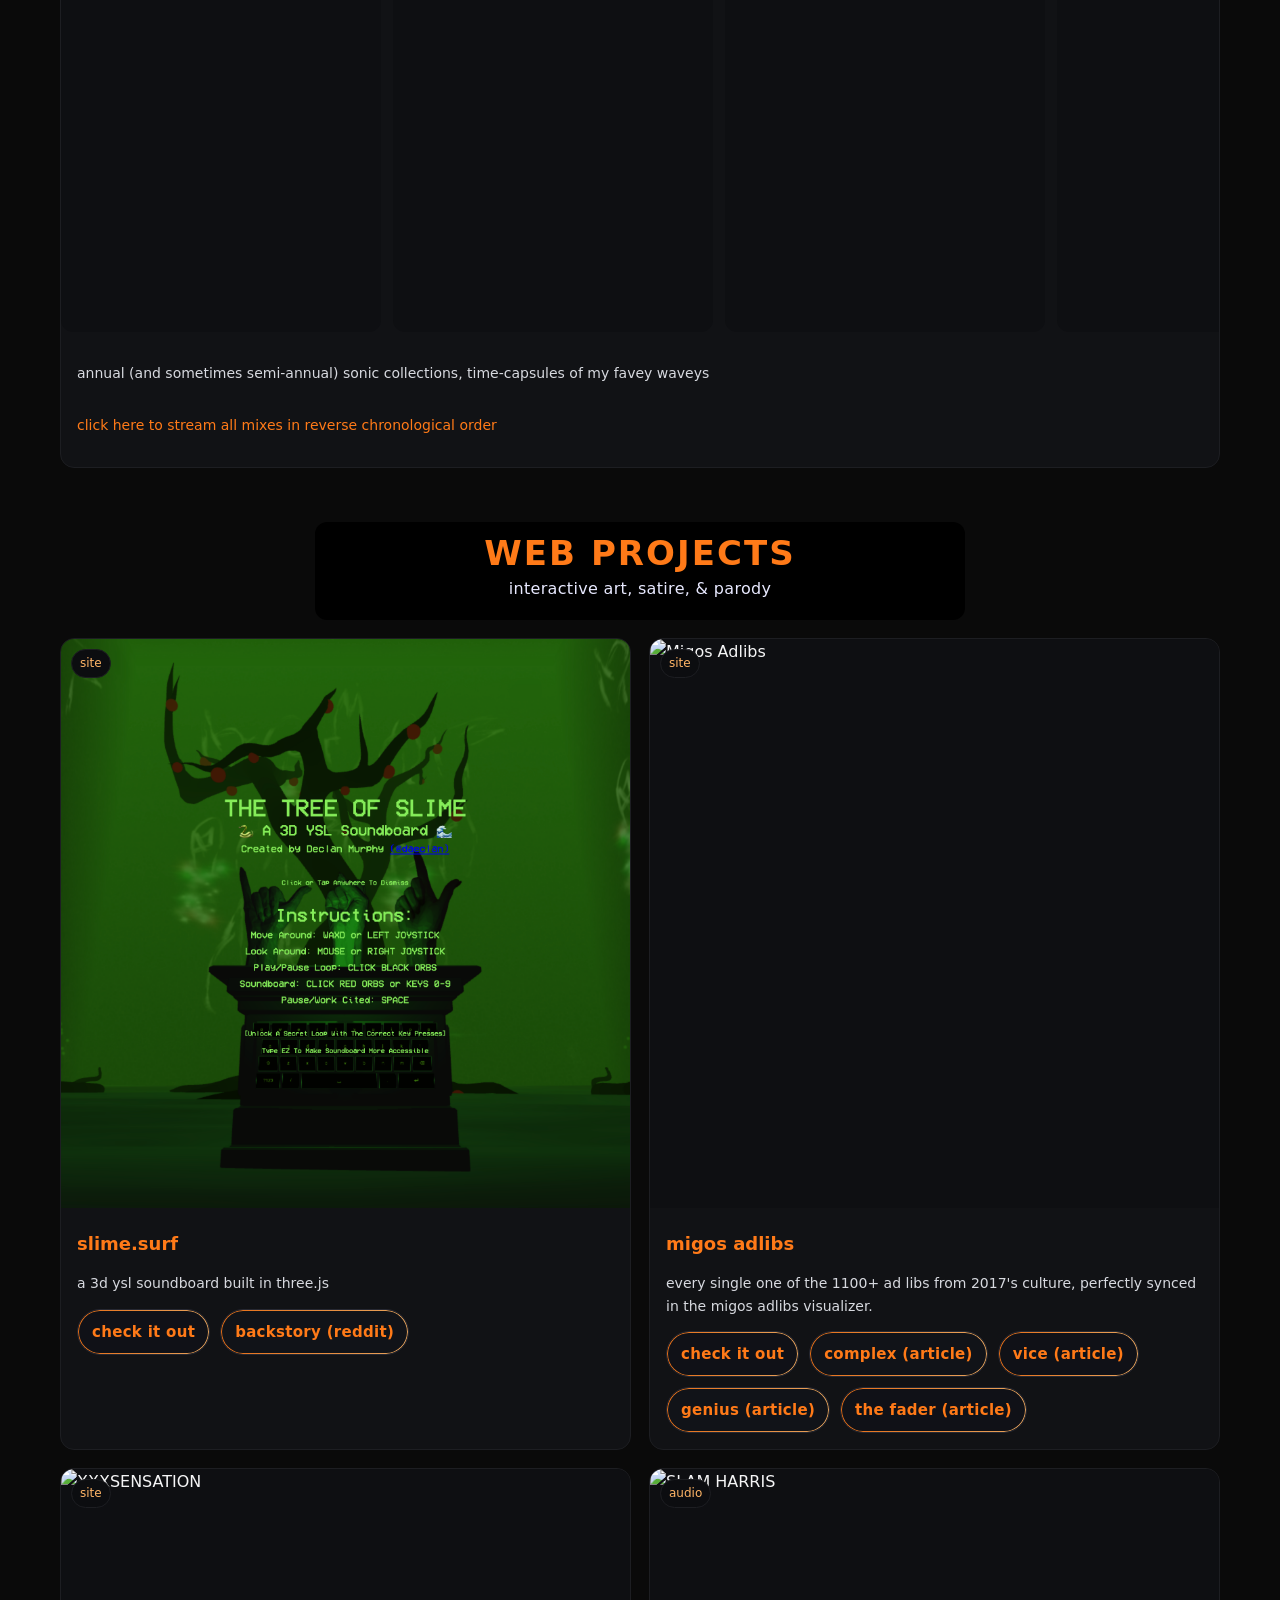
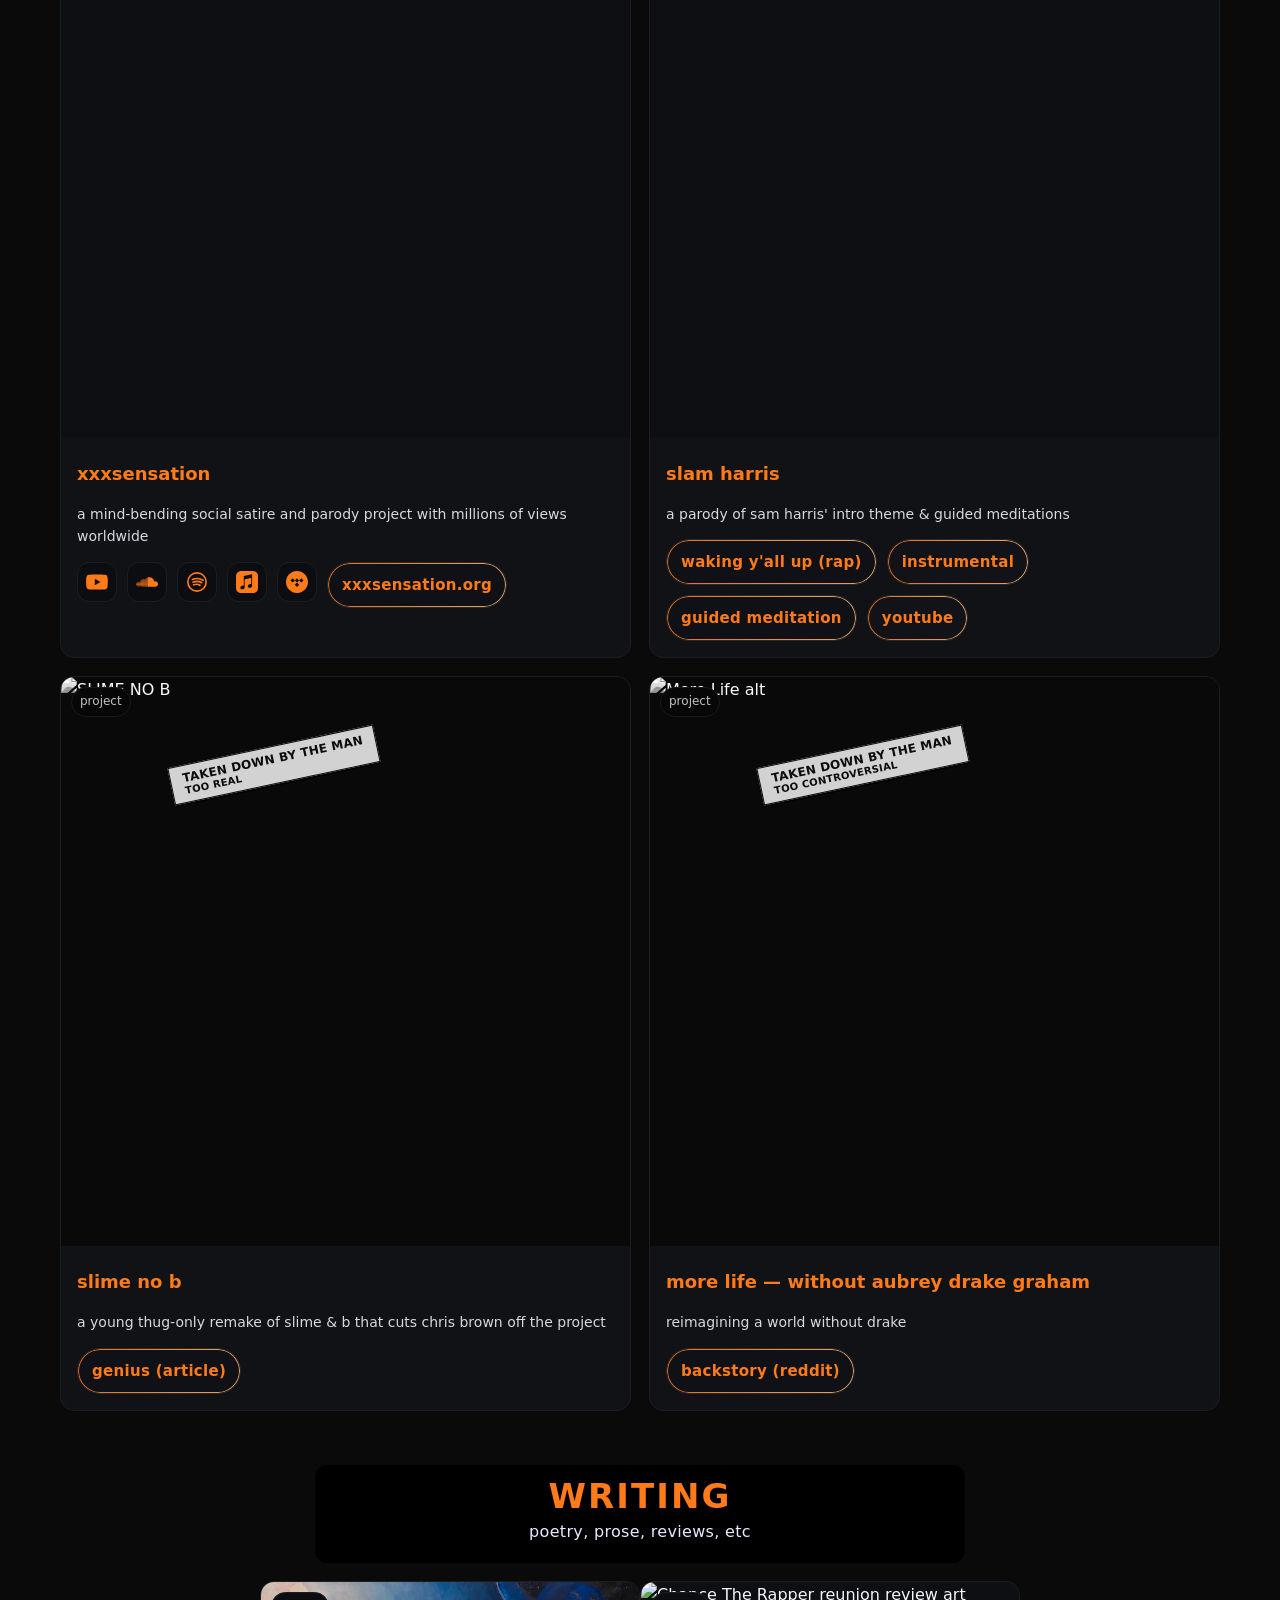
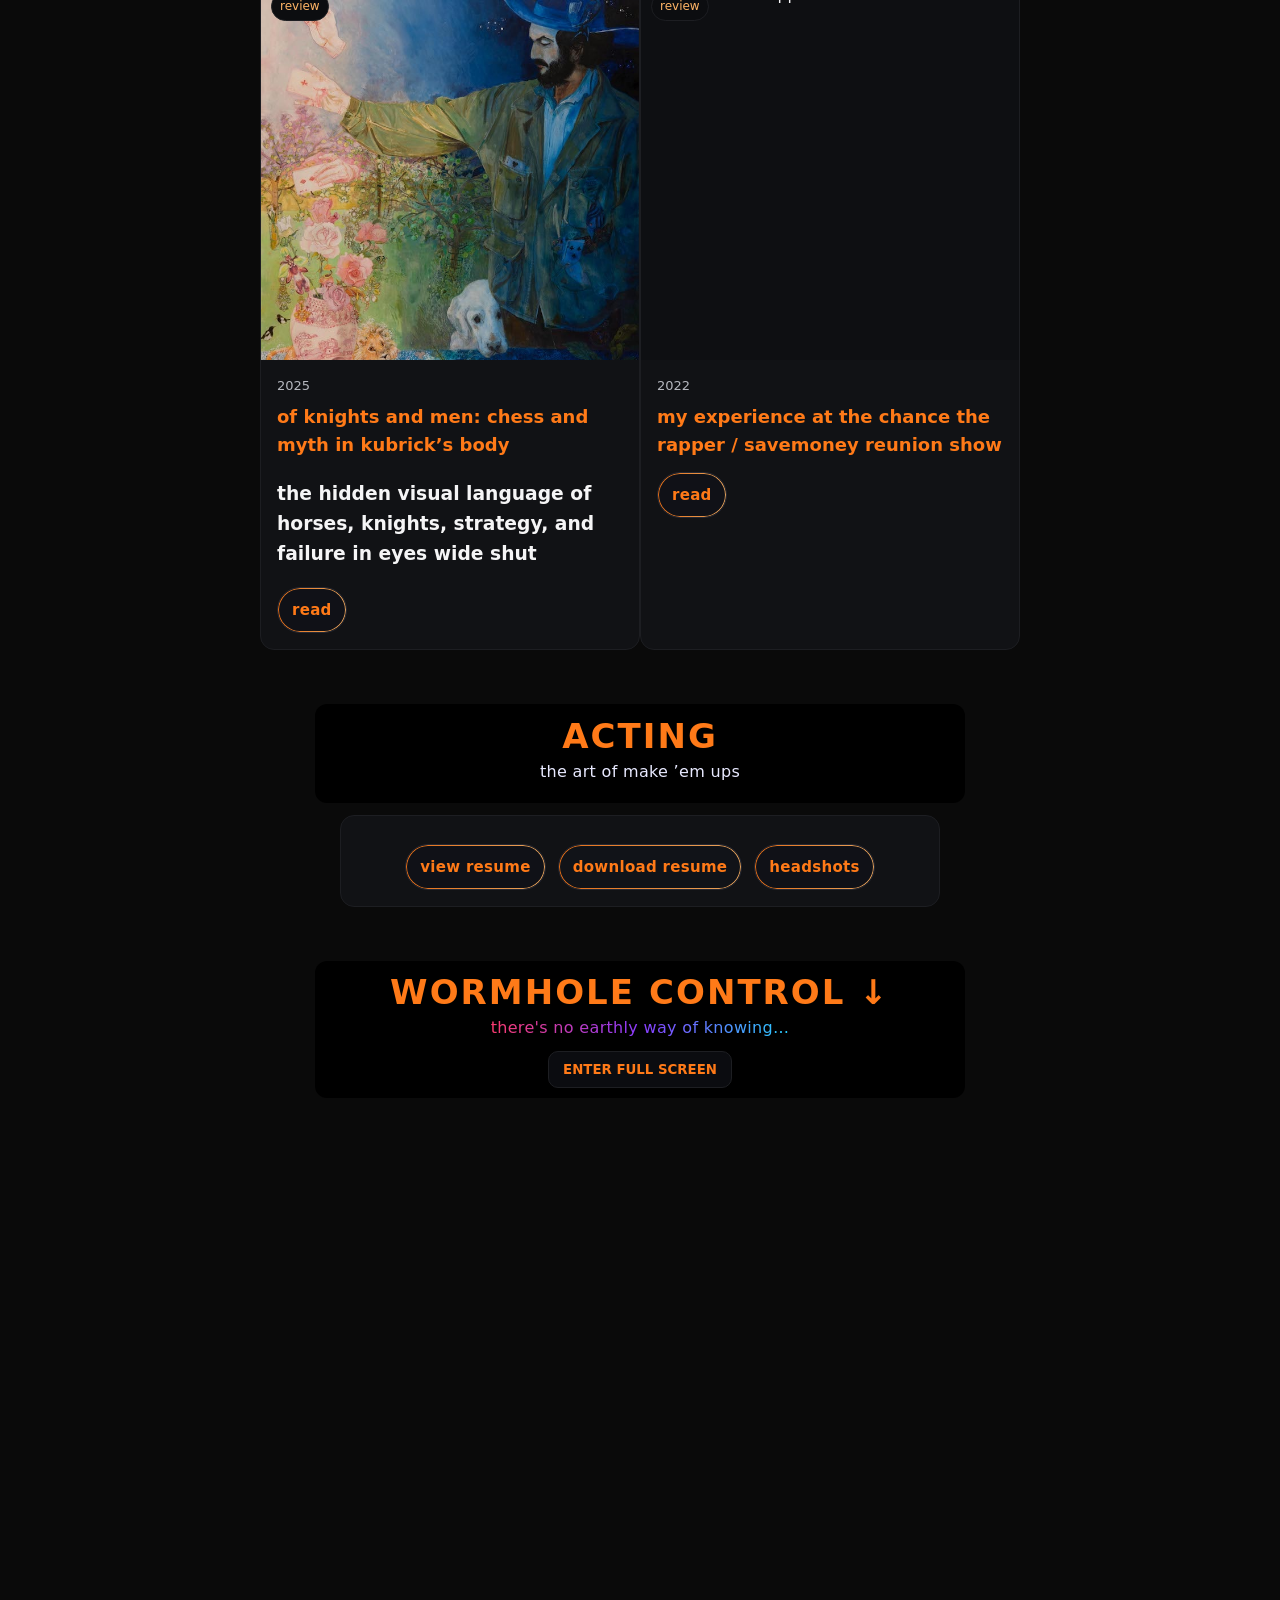
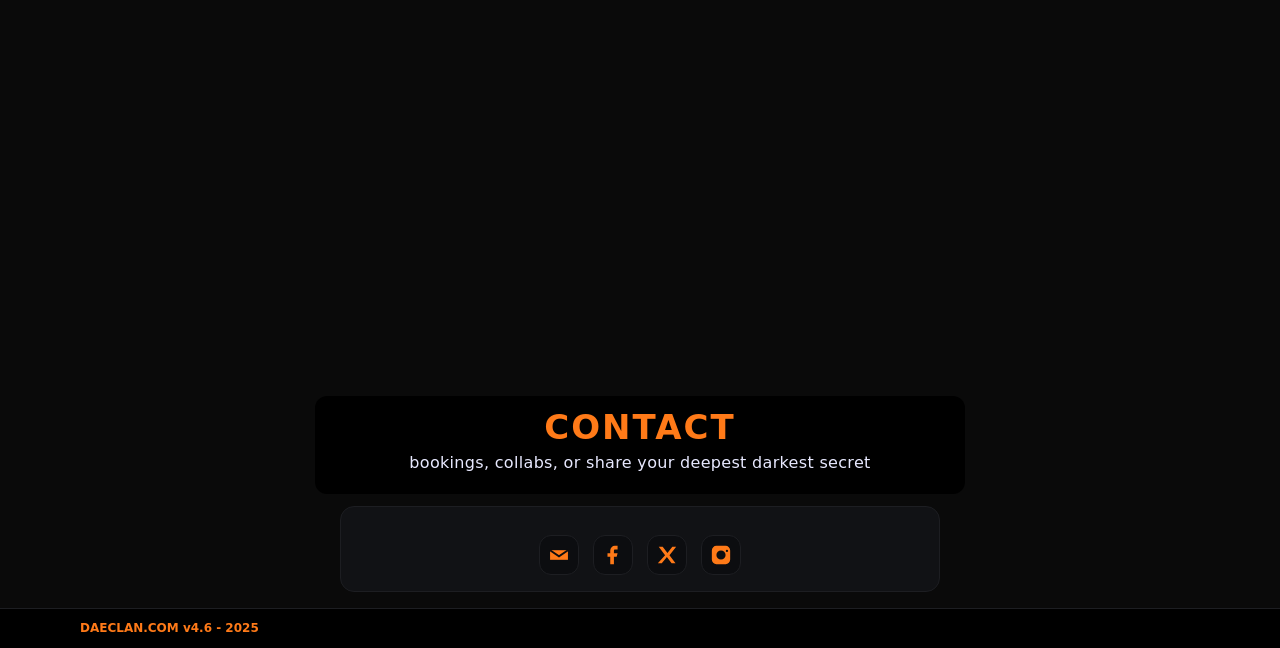
==== commit a5631d58: "push" ====
--- a/index.html
+++ b/index.html
@@ -620,6 +620,18 @@
       <div class="section-head"><h2 class="title">WRITING</h2><p class="subtitle">poetry, prose, reviews, etc</p></div>
       <div class="center-wrap" style="margin-top:18px;">
         <article class="card max-380">
+          <div class="thumb">
+            <img class="zoomable" loading="lazy" src="./k-hole/of-knights-and-men/img/conjuring_stanley.jpg" alt="Kubrick essay art">
+            <span class="tag">review</span>
+          </div>
+          <div class="card-body">
+            <div class="meta"><span>2025</span></div>
+            <h3 class="title-sm">of knights and men: chess and myth in kubrick’s body</h3>
+            <h1>the hidden visual language of horses, knights, strategy, and failure in eyes wide shut</h1>
+            <div class="actions left"><a class="btn" href="https://daeclan.com/k-hole/of-knights-and-men/" target="_blank">read</a></div>
+          </div>
+        </article>
+         <article class="card max-380">
           <div class="thumb">
             <img class="zoomable" loading="lazy" src="https://assets0.dostuffmedia.com/uploads/aws_asset/aws_asset/11334994/da6a8705-9490-4e41-a441-ee38d1e6dde8.jpg" alt="Chance The Rapper reunion review art">
             <span class="tag">review</span>
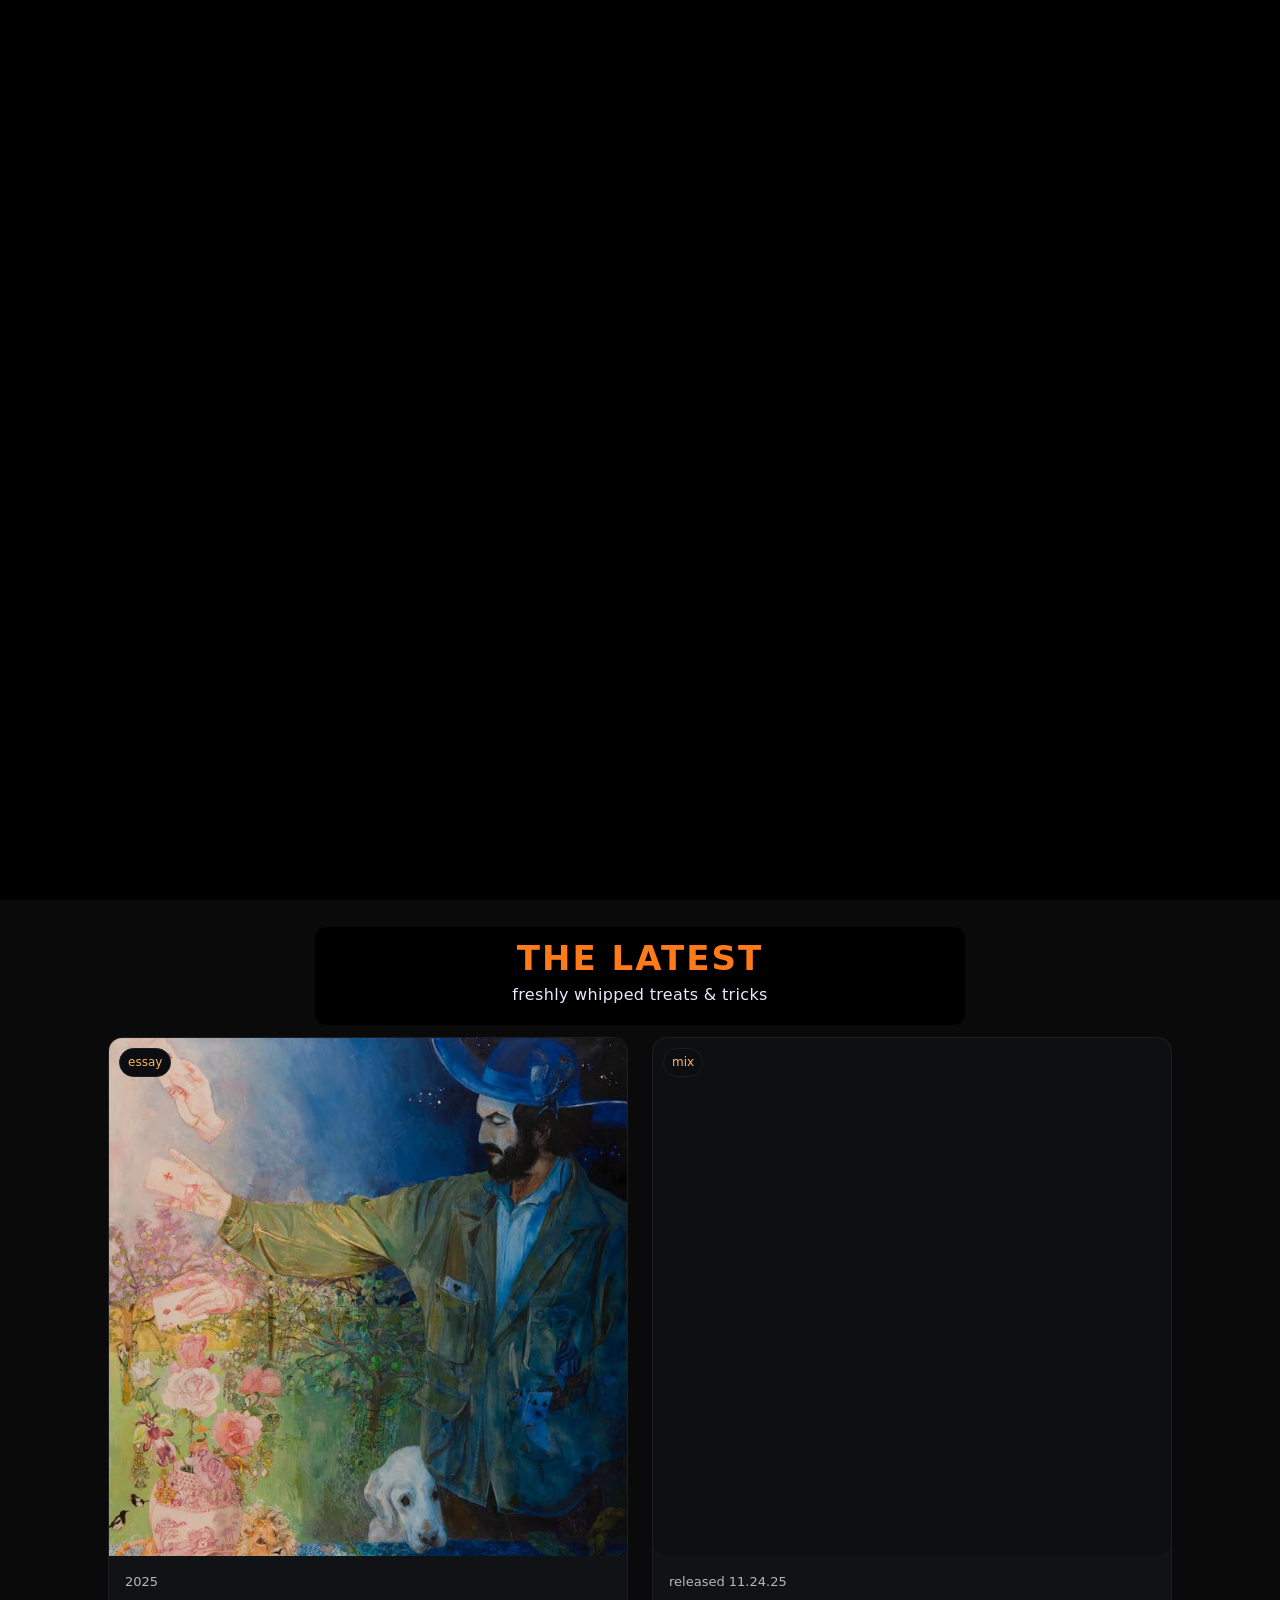
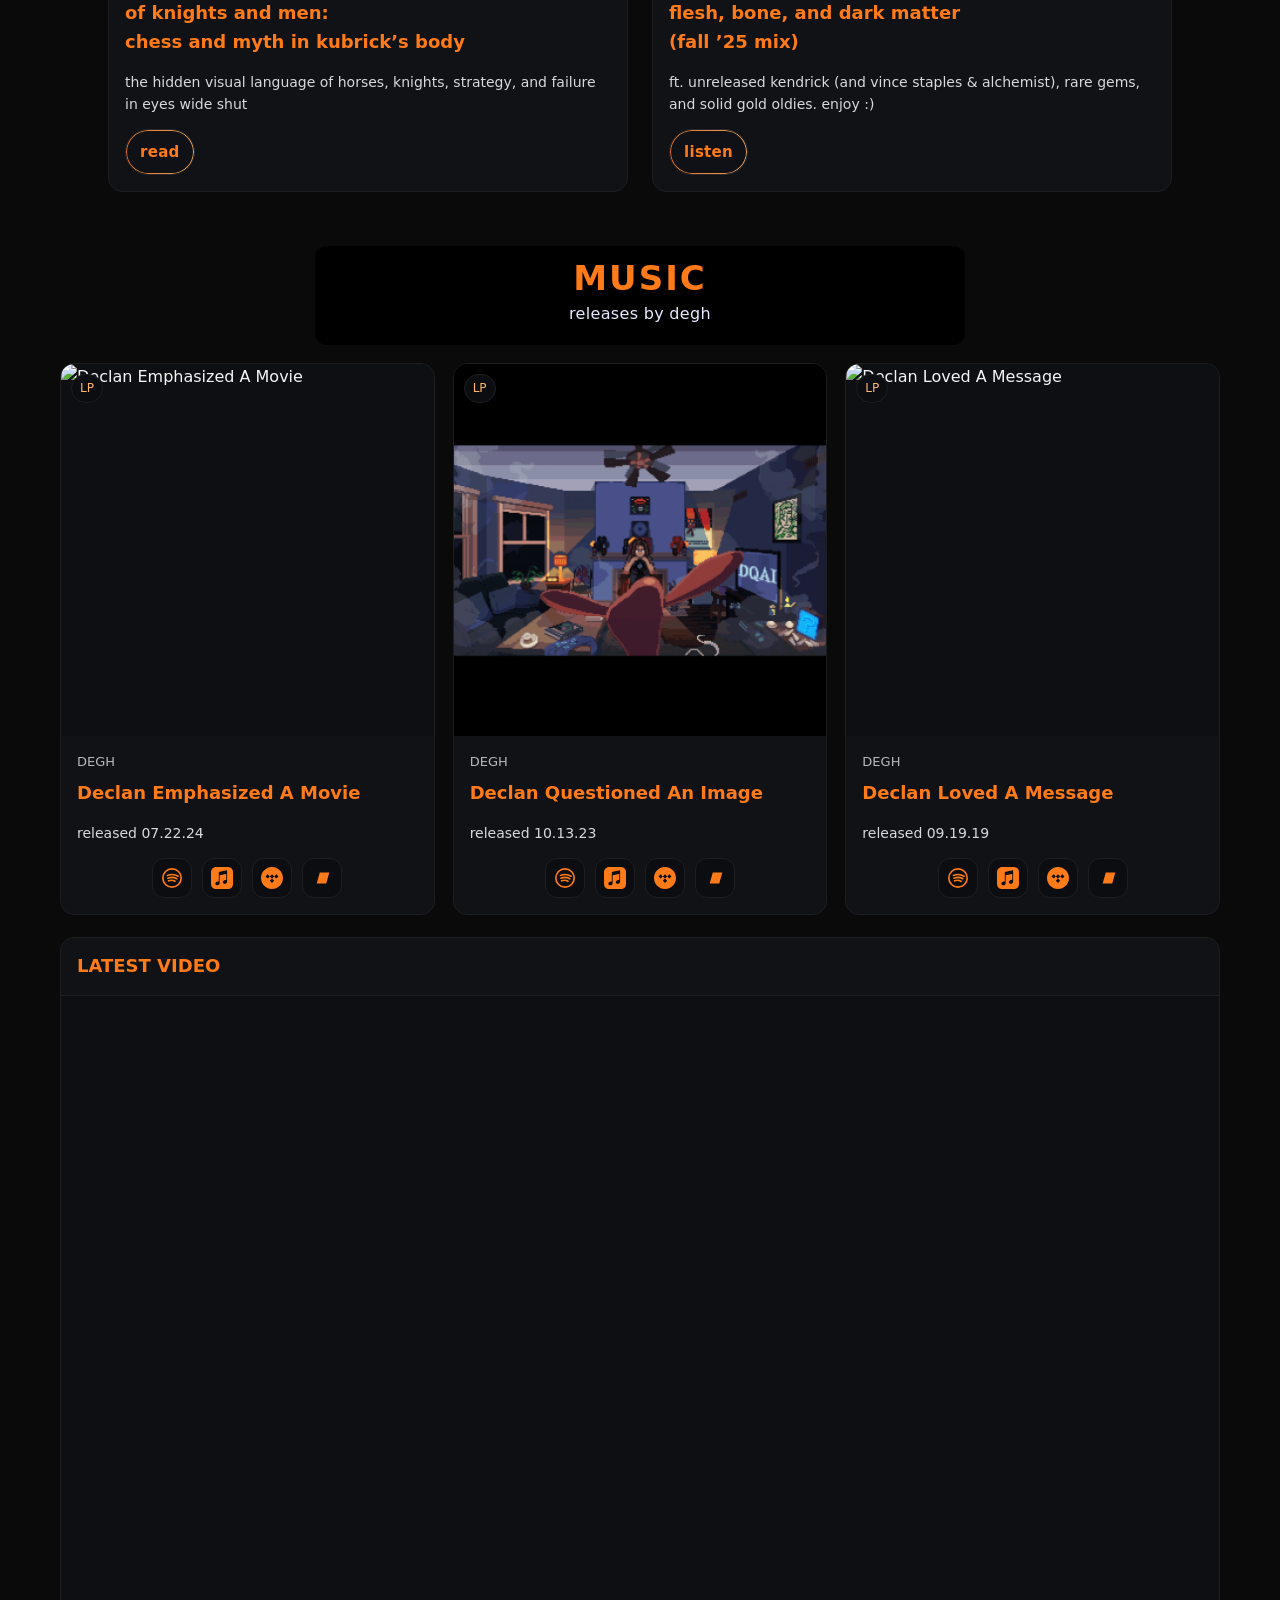
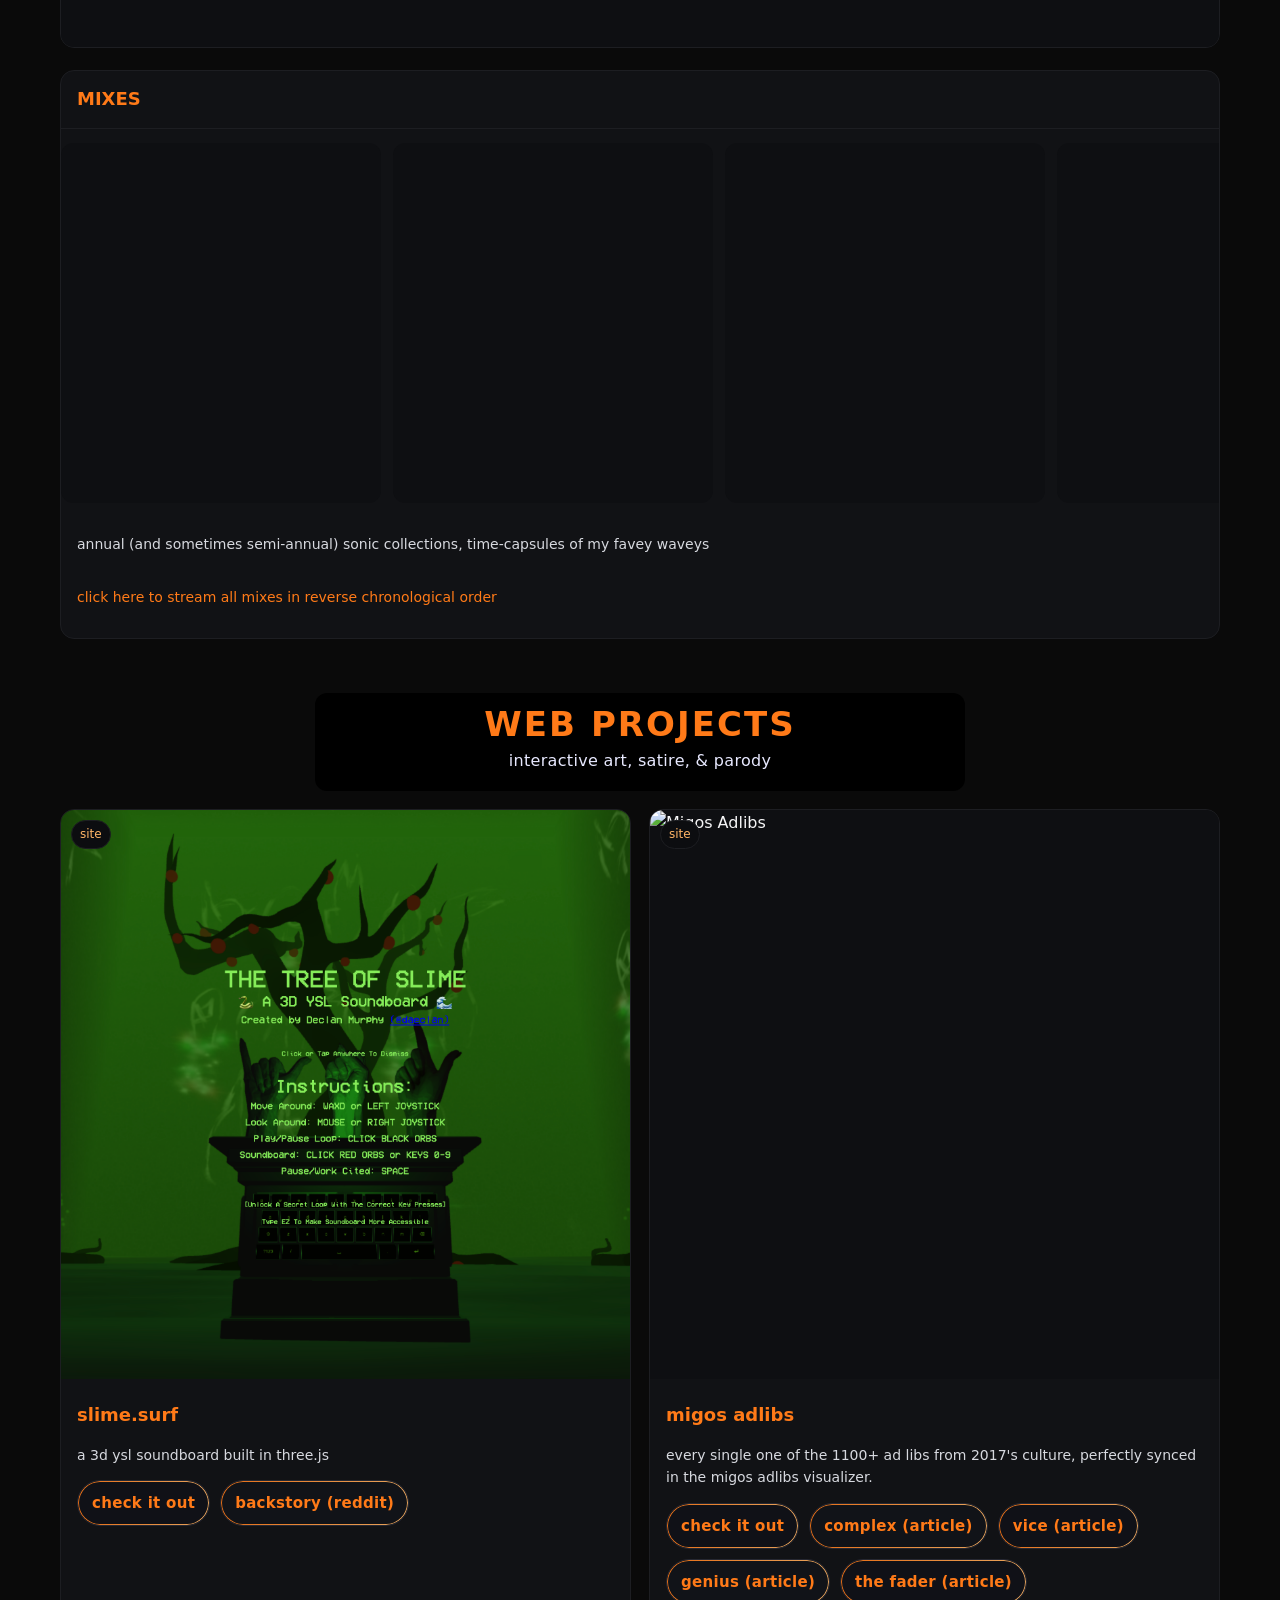
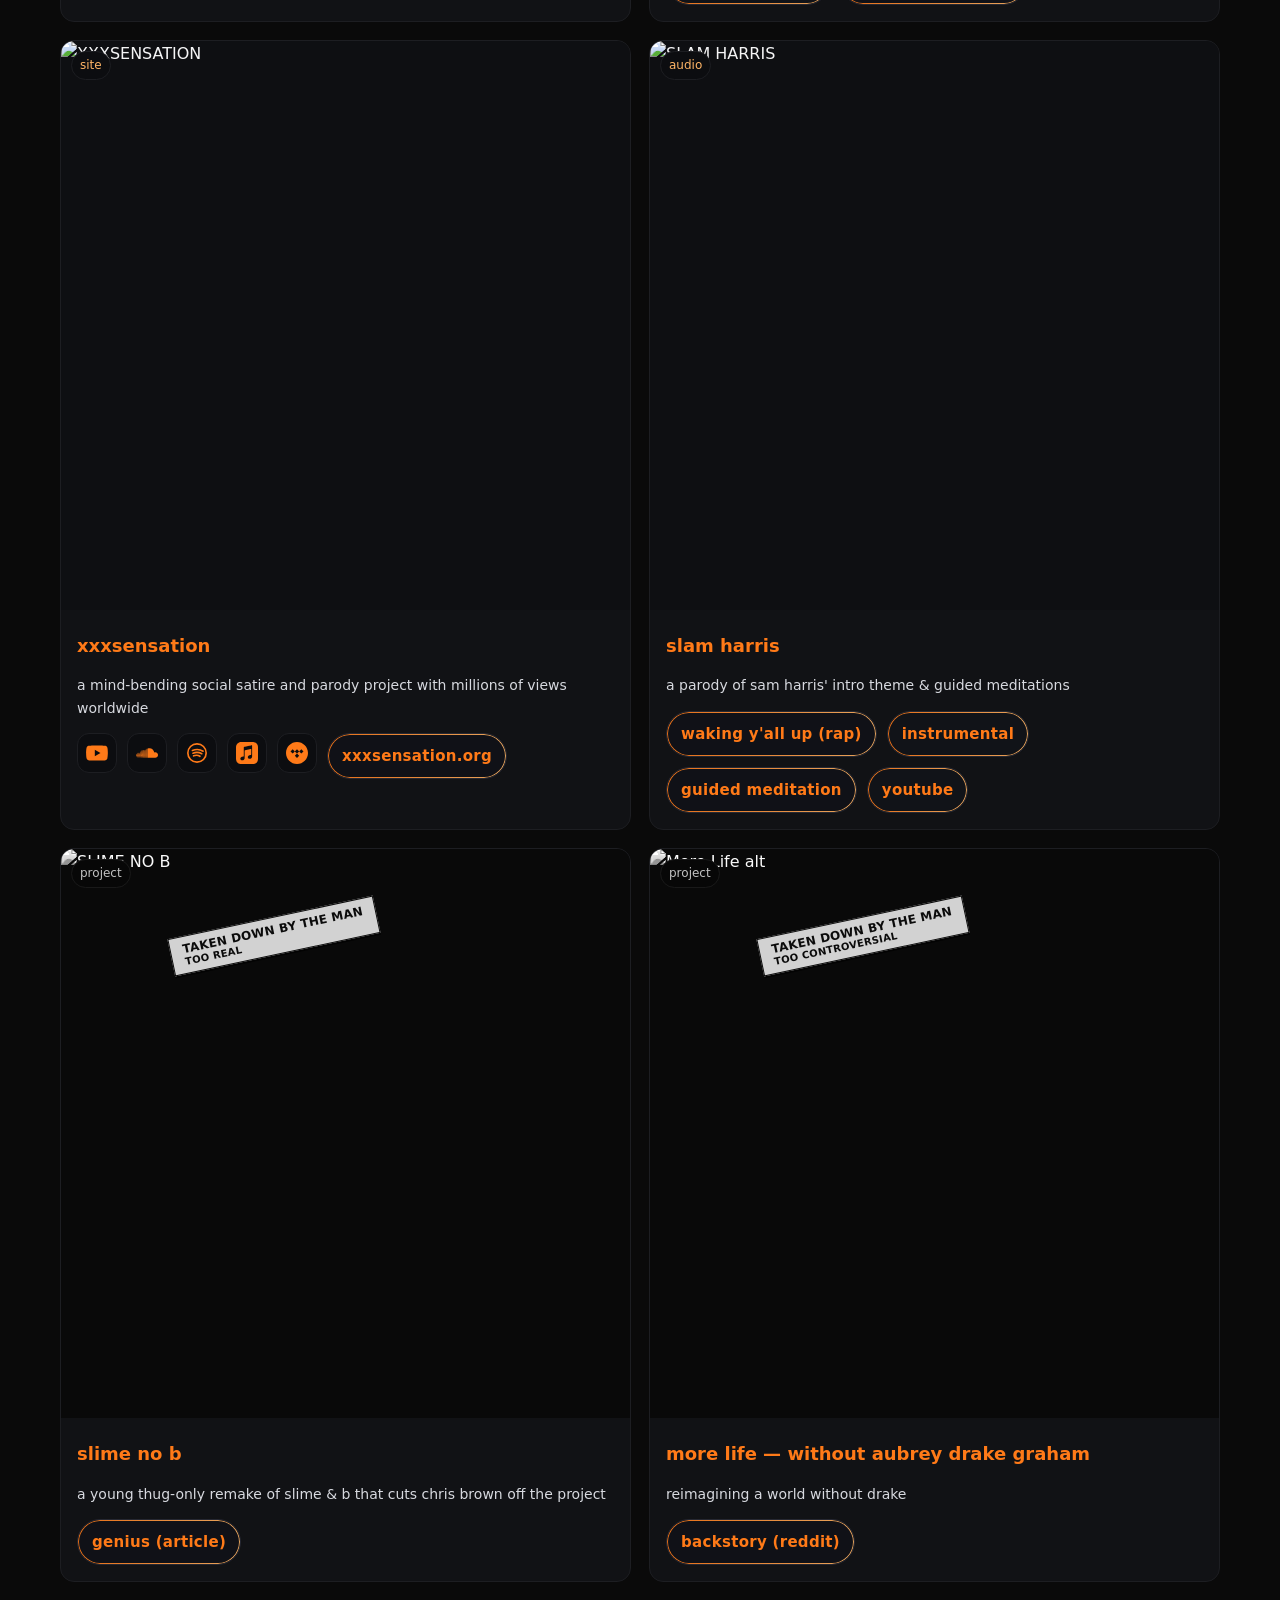
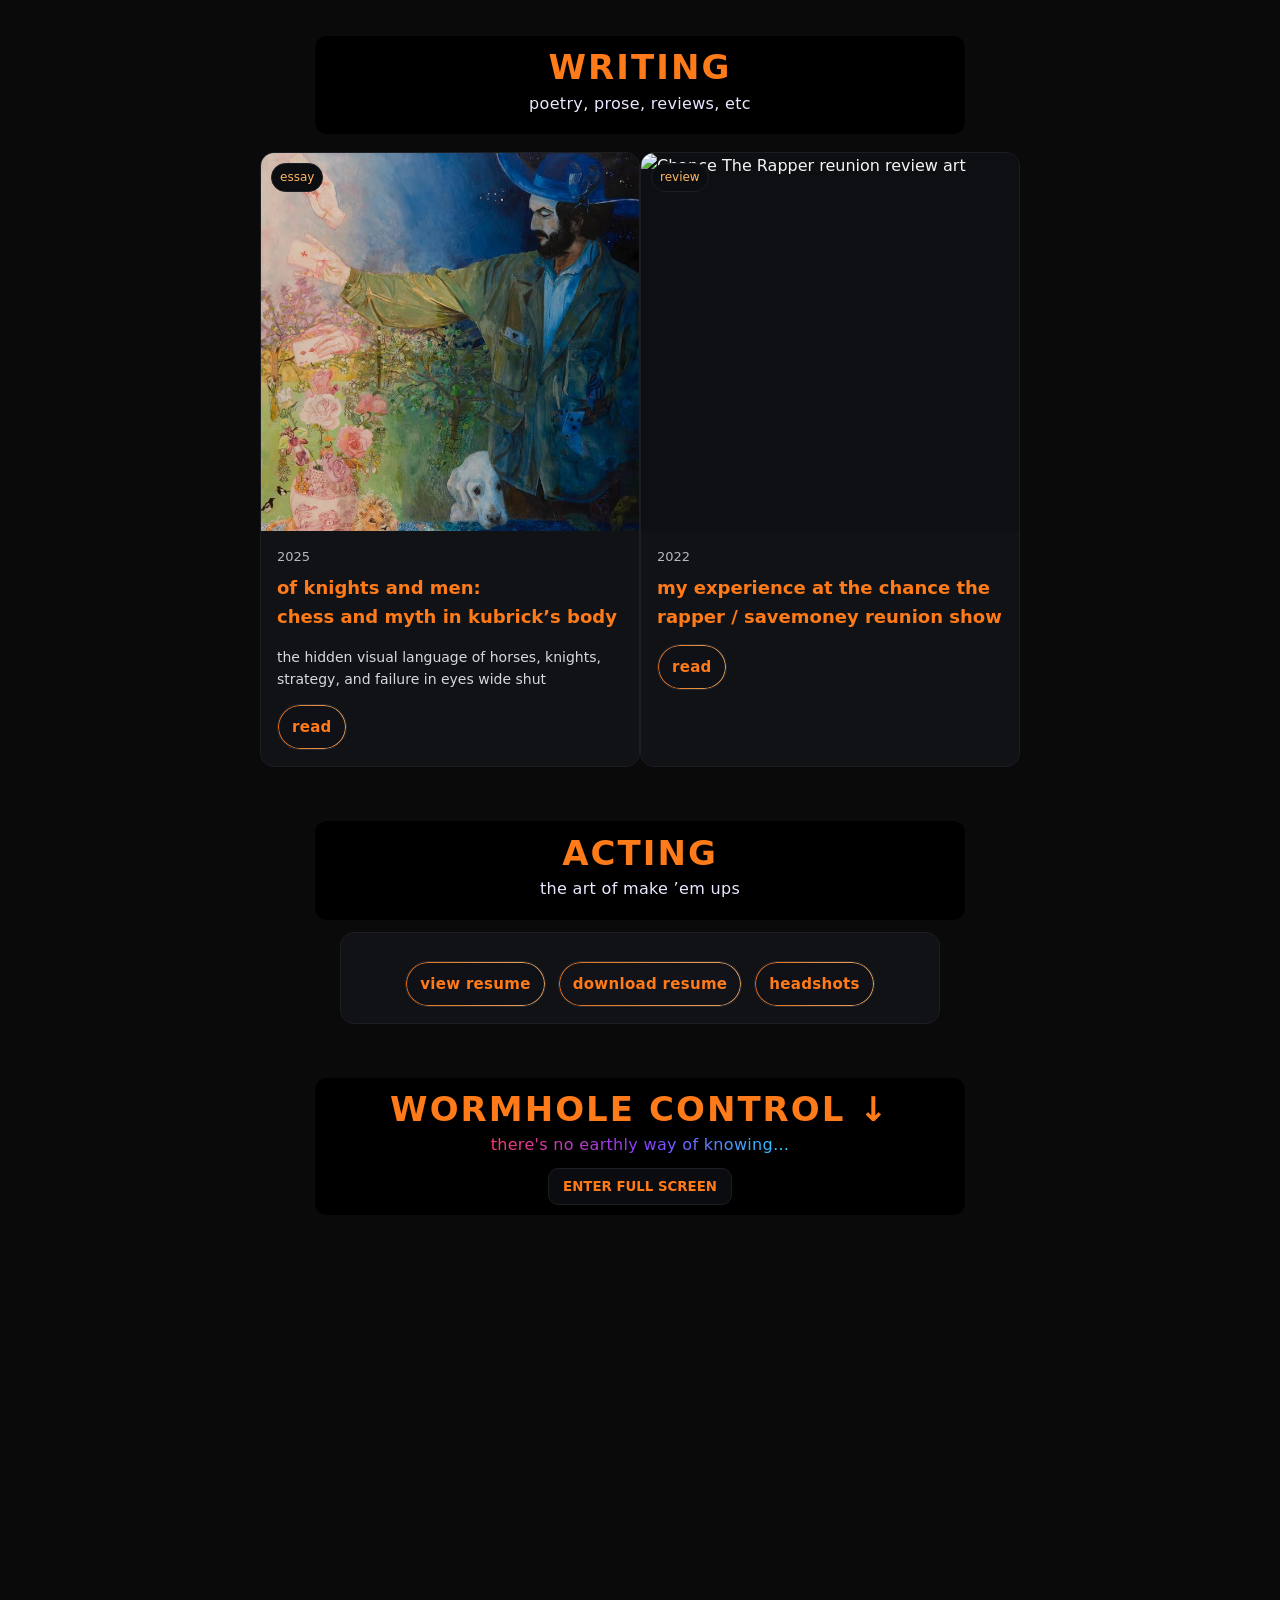
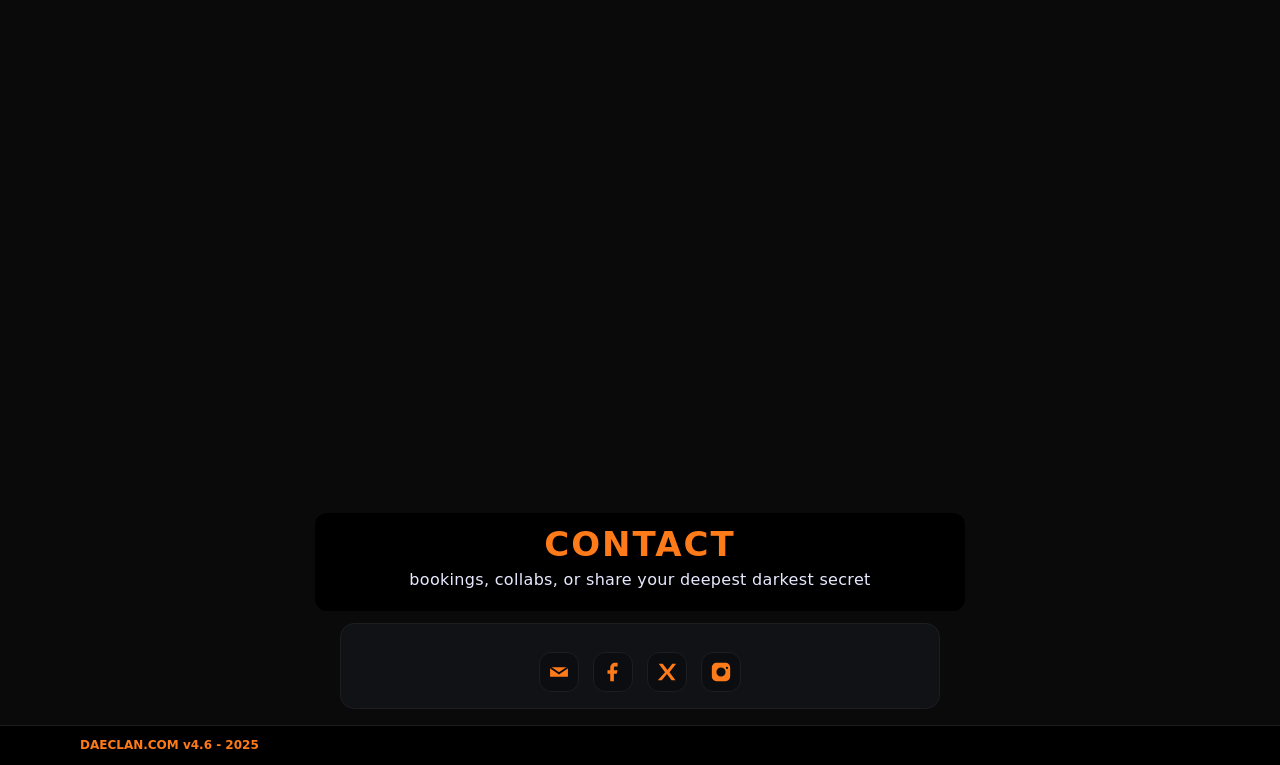
==== commit 0749c980: "UPDATED LATEST" ====
--- a/index.html
+++ b/index.html
@@ -64,6 +64,8 @@
     #loaderPct{font-size:clamp(120px,22vw,360px);font-weight:900;line-height:.9;letter-spacing:-.01em;color:var(--accent);display:block;text-align:center;font-variant-numeric:tabular-nums;-webkit-text-stroke:1px rgba(0,0,0,.45);text-shadow:0 0 6px rgba(255,122,24,.55),0 0 20px rgba(255,122,24,.55),0 0 60px rgba(255,122,24,.45),0 0 100px rgba(255,180,100,.35);animation:pctGlow 3.4s ease-in-out infinite alternate;font-family:"Clash Display",system-ui,sans-serif;}
     @keyframes pctGlow{0%{text-shadow:0 0 4px rgba(255,122,24,.3),0 0 10px rgba(255,122,24,.3),0 0 30px rgba(255,122,24,.25),0 0 60px rgba(255,180,100,.2);}100%{text-shadow:0 0 8px rgba(255,122,24,.9),0 0 26px rgba(255,122,24,.9),0 0 70px rgba(255,122,24,.7),0 0 120px rgba(255,180,100,.6);}}
 
+    
+
     #loaderBar{--p:0;position:relative;width:min(560px,80vw);height:12px;border-radius:999px;background:#000;border:1px solid #222;overflow:hidden;box-shadow:inset 0 0 0 1px #141414, 0 8px 28px rgba(255,122,24,.08);opacity:0;transform:translateY(4px)}
     html.fonts-ready #loaderBar{animation:barIn .28s .05s cubic-bezier(.22,.61,.36,1) forwards}
     @keyframes barIn{to{opacity:1;transform:none}}
@@ -146,8 +148,47 @@
       background-clip:text;
       color:transparent;
     }
-
-
+    /* make the two cards behave like a clean row */
+.latest-grid{
+  display:flex;
+  gap:24px;
+  justify-content:center;
+  align-items:stretch;
+  flex-wrap:wrap;
+}
+
+.latest-grid .card{
+  flex:1 1 380px;   /* grows, but wraps nicely */
+  max-width:520px;  /* prevents the mix card from becoming a billboard */
+}
+
+/* iframe becomes the "image" */
+.thumb--embed{
+  position:relative;
+  padding:0;
+  overflow:hidden;
+  border-radius:16px; /* match your card radius vibe */
+  background:#0e0f12;
+  aspect-ratio: 1 / 1;  /* square like the essay image */
+}
+
+/* let the player fill the thumb */
+.thumb--embed iframe{
+  width:100%;
+  height:100%;
+  border:0;
+  display:block;
+}
+
+/* keep your tag pinned */
+.thumb--embed .tag{
+  position:absolute;
+  top:12px;
+  left:12px;
+  z-index:2;
+}
+
+    
     /* grid + cards etc. */
     .grid{display:grid;gap:18px;grid-template-columns:repeat(12,1fr)}
     .col-3{grid-column:span 3}.col-4{grid-column:span 4}.col-6{grid-column:span 6}.col-12{grid-column:span 12}
@@ -371,44 +412,89 @@
 
   <main id="main">
 
-    <!-- LATEST CREATION -->
-   <section id="latest-creation" class="section container">
+   <!-- LATEST CREATION -->
+<section id="latest-creation" class="section container">
   <div class="section-head">
     <h2 class="title">THE LATEST</h2>
     <p class="subtitle">freshly whipped treats &amp; tricks</p>
   </div>
 
-  <div class="grid" style="margin-top:18px;">
-    <article class="col-12 mixes-card">
-      <div class="mixes-head">
-        <div class="meta"><span>DEGH</span></div>
-        <h3 class="mixes-title">FLESH, BONE, AND DARK MATTER (fall ’25 mix)</h3>
+  <div class="latest-grid">
+    <!-- LEFT: ESSAY CARD -->
+    <article class="card max-380">
+      <div class="thumb">
+        <img
+          class="zoomable"
+          loading="lazy"
+          src="./k-hole/of-knights-and-men/img/conjuring_stanley.jpg"
+          alt="Kubrick essay art"
+        />
+        <span class="tag">essay</span>
       </div>
-
-      <div style="padding:14px 16px 0;">
-        <div style="width:100%;max-width:420px;margin:0 auto;">
-          <div style="width:100%;height:360px;border-radius:12px;overflow:hidden;background:#0e0f12;">
-            <iframe
-              class="latest-mix-embed"
-              loading="lazy"
-              scrolling="no"
-              allow="autoplay; encrypted-media; fullscreen; clipboard-write; picture-in-picture"
-              src="https://www.mixcloud.com/widget/iframe/?hide_cover=0&light=0&feed=%2Fdegh-ii%2Fflesh-bone-and-dark-matter-fall-25-mix%2F"
-              title="Flesh Bone and Dark Matter (fall '25 mix)"
-              style="border:0;width:100%;height:100%;"
-            ></iframe>
-          </div>
+      <div class="card-body">
+        <div class="meta"><span>2025</span></div>
+        <h3 class="title-sm">
+          of knights and men:<br />
+          chess and myth in kubrick’s body
+        </h3>
+        <p class="desc">
+          the hidden visual language of horses, knights, strategy, and failure in eyes wide shut
+        </p>
+        <div class="actions left">
+          <a
+            class="btn"
+            href="https://daeclan.com/k-hole/of-knights-and-men/"
+            target="_blank"
+            rel="noopener"
+          >
+            read
+          </a>
         </div>
       </div>
-      <p class="mixes-desc" style="padding:12px 16px 16px;">
-        ft. unreleased kendrick (and vince staples &amp; alchemist), rare gems, and solid gold oldies. enjoy :)
-        <br />
-        <br />
-        released 11.24.25
-      </p>
     </article>
+
+   <article class="card max-380 card--mix">
+  <div class="thumb thumb--embed">
+    <span class="tag">mix</span>
+
+    <iframe
+      class="latest-mix-embed"
+      loading="lazy"
+      scrolling="no"
+      allow="autoplay; encrypted-media; fullscreen; clipboard-write; picture-in-picture"
+      src="https://www.mixcloud.com/widget/iframe/?hide_cover=0&light=0&feed=%2Fdegh-ii%2Fflesh-bone-and-dark-matter-fall-25-mix%2F"
+      title="Flesh Bone and Dark Matter (fall '25 mix)"
+    ></iframe>
+  </div>
+
+  <div class="card-body">
+    <div class="meta"><span>released 11.24.25</span></div>
+
+    <h3 class="title-sm">
+      flesh, bone, and dark matter<br />
+      (fall ’25 mix)
+    </h3>
+
+    <p class="desc">
+      ft. unreleased kendrick (and vince staples &amp; alchemist), rare gems,
+      and solid gold oldies. enjoy :)
+    </p>
+
+    <div class="actions left">
+      <a
+        class="btn"
+        href="https://www.mixcloud.com/degh-ii/flesh-bone-and-dark-matter-fall-25-mix/"
+        target="_blank"
+        rel="noopener"
+      >listen</a>
+    </div>
+  </div>
+</article>
+
+
   </div>
 </section>
+
 
 
     <!-- MUSIC -->
@@ -622,12 +708,12 @@
         <article class="card max-380">
           <div class="thumb">
             <img class="zoomable" loading="lazy" src="./k-hole/of-knights-and-men/img/conjuring_stanley.jpg" alt="Kubrick essay art">
-            <span class="tag">review</span>
+            <span class="tag">essay</span>
           </div>
           <div class="card-body">
             <div class="meta"><span>2025</span></div>
-            <h3 class="title-sm">of knights and men: chess and myth in kubrick’s body</h3>
-            <h1>the hidden visual language of horses, knights, strategy, and failure in eyes wide shut</h1>
+            <h3 class="title-sm">of knights and men: <br /> chess and myth in kubrick’s body</h3>
+            <p class="desc">the hidden visual language of horses, knights,<br /> strategy, and failure in eyes wide shut</p>
             <div class="actions left"><a class="btn" href="https://daeclan.com/k-hole/of-knights-and-men/" target="_blank">read</a></div>
           </div>
         </article>
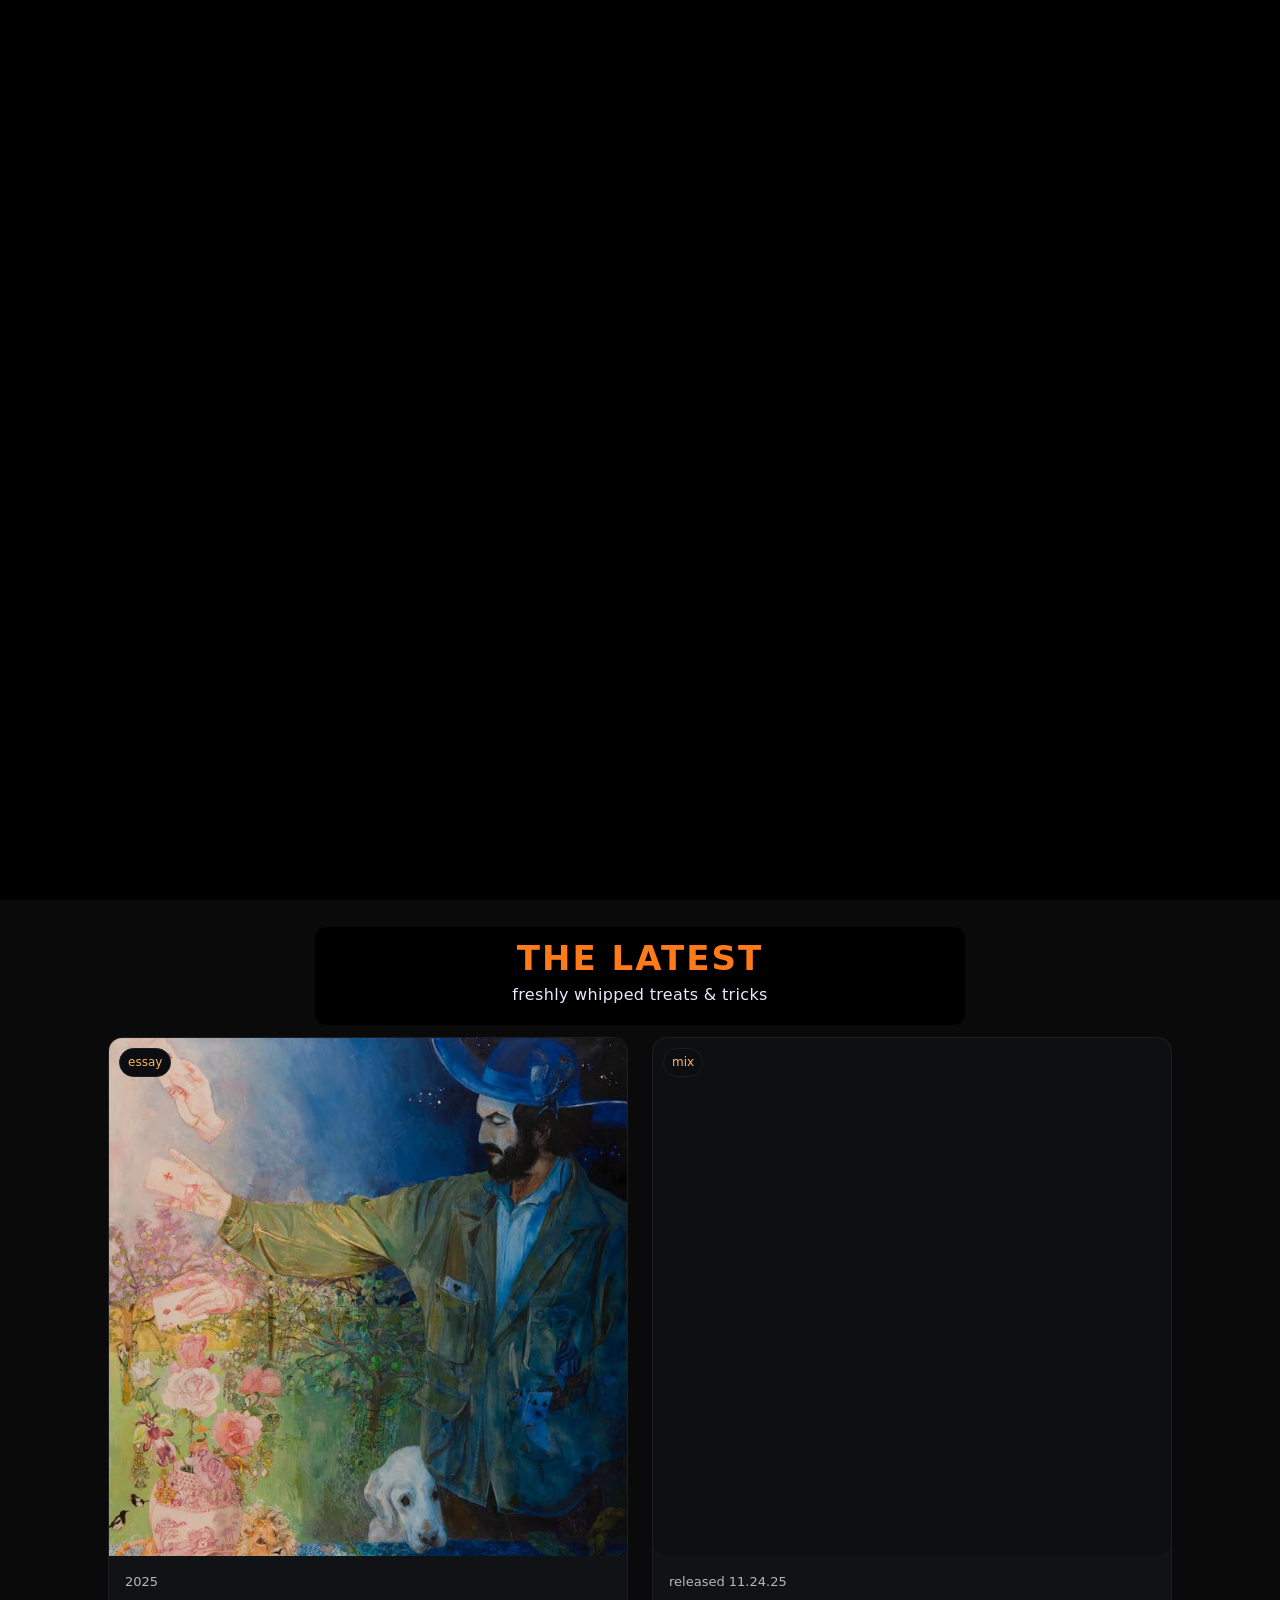
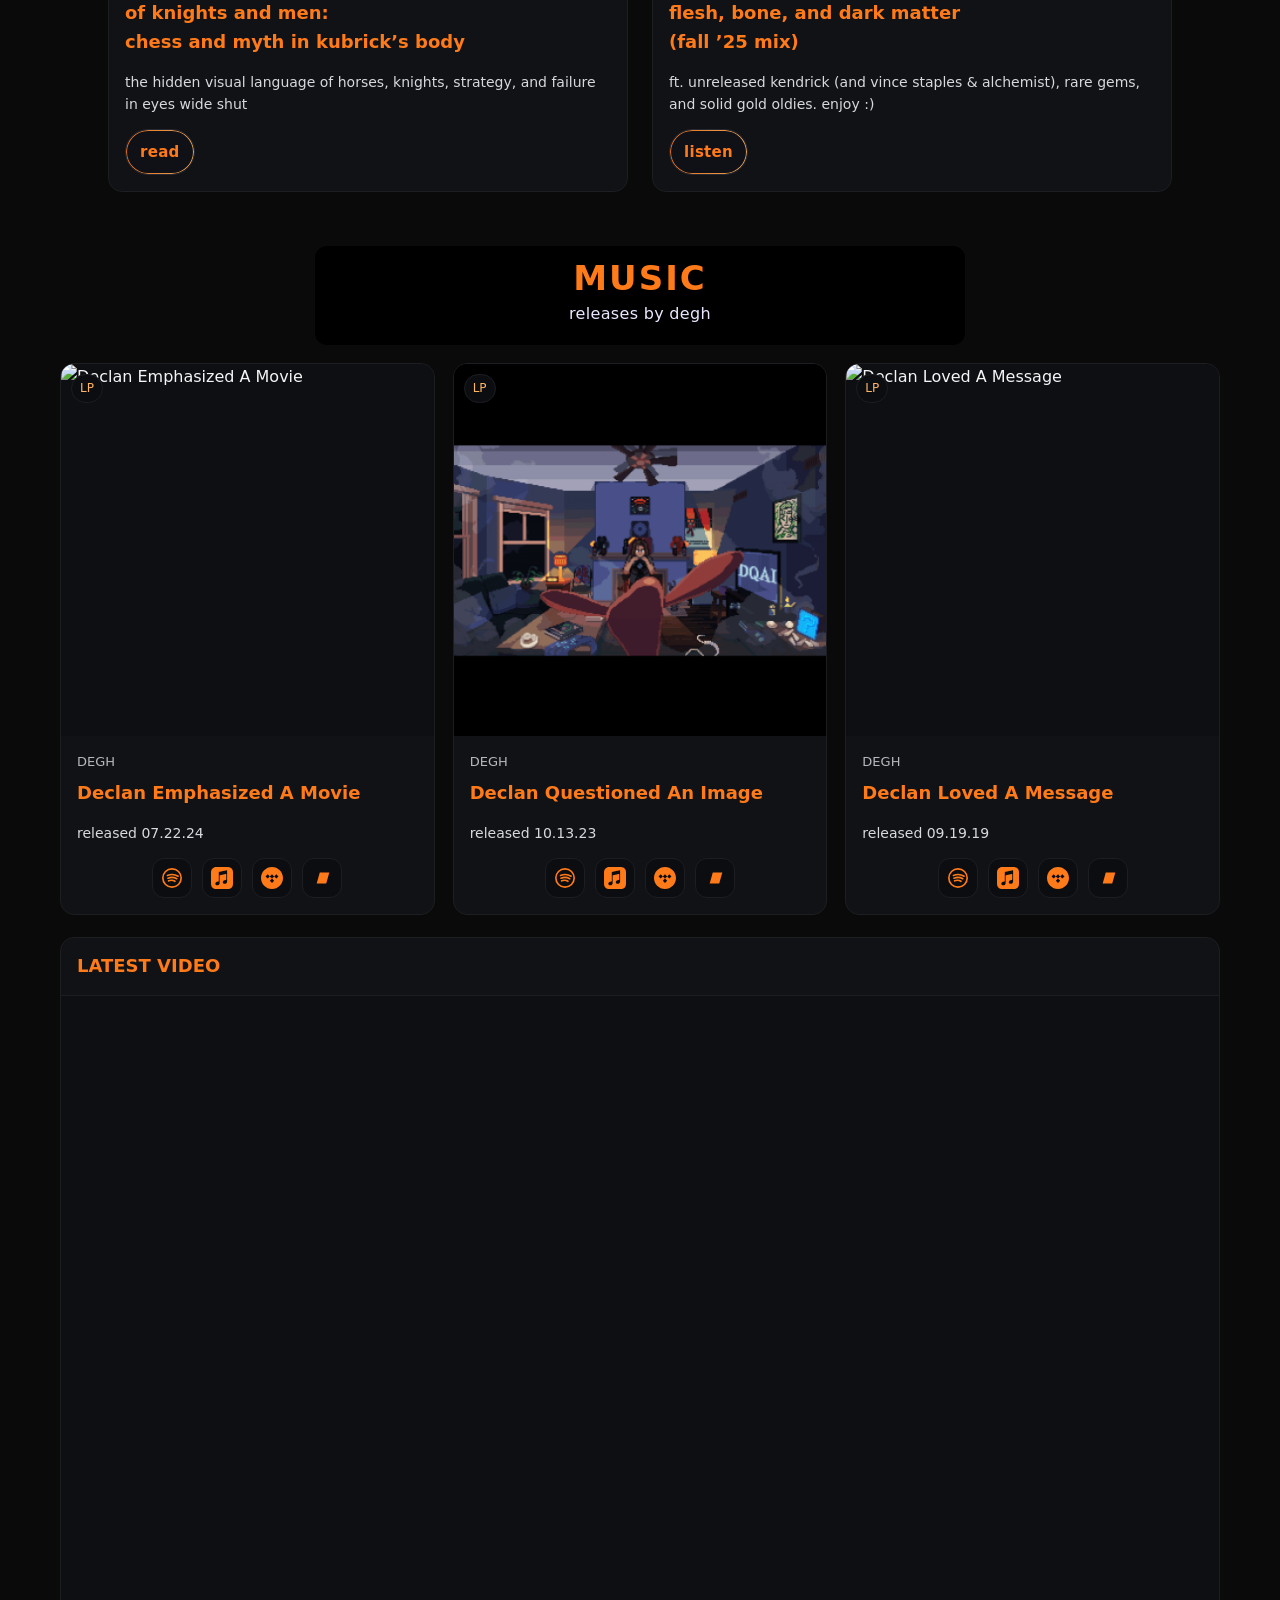
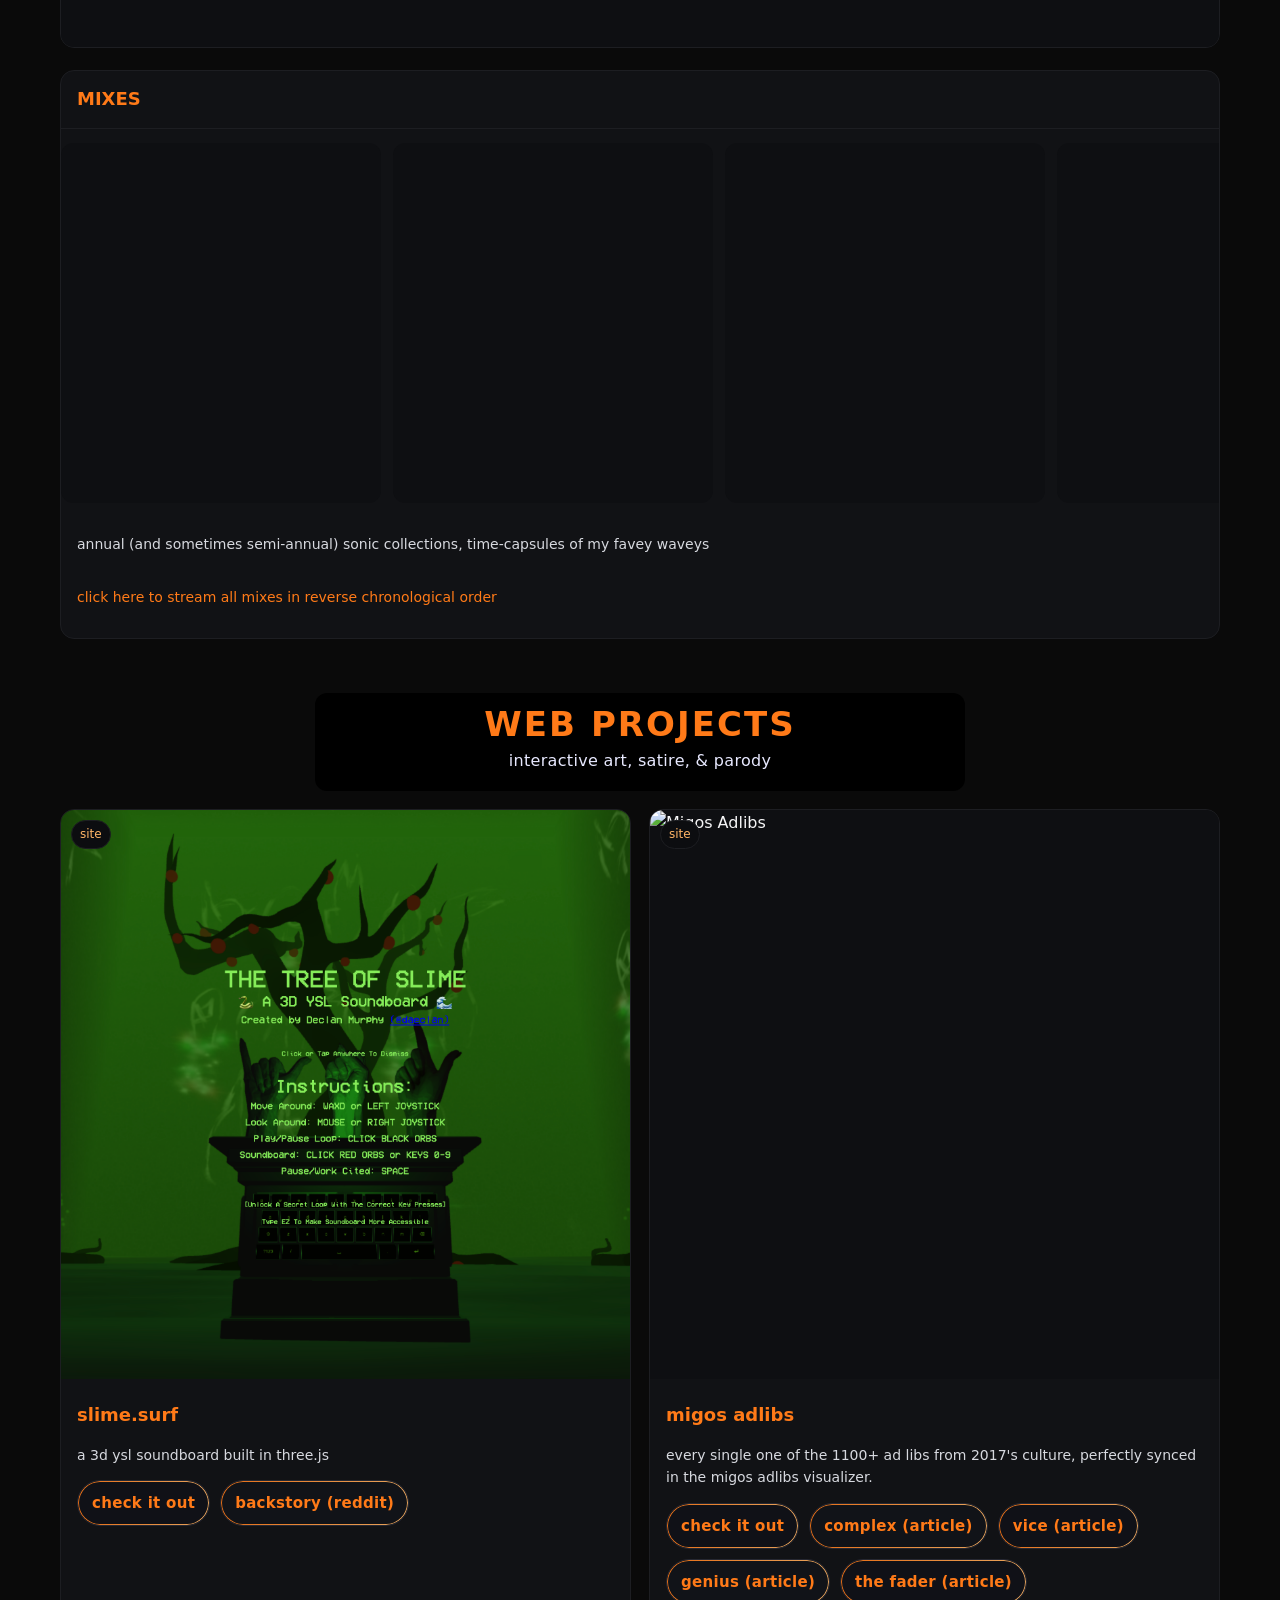
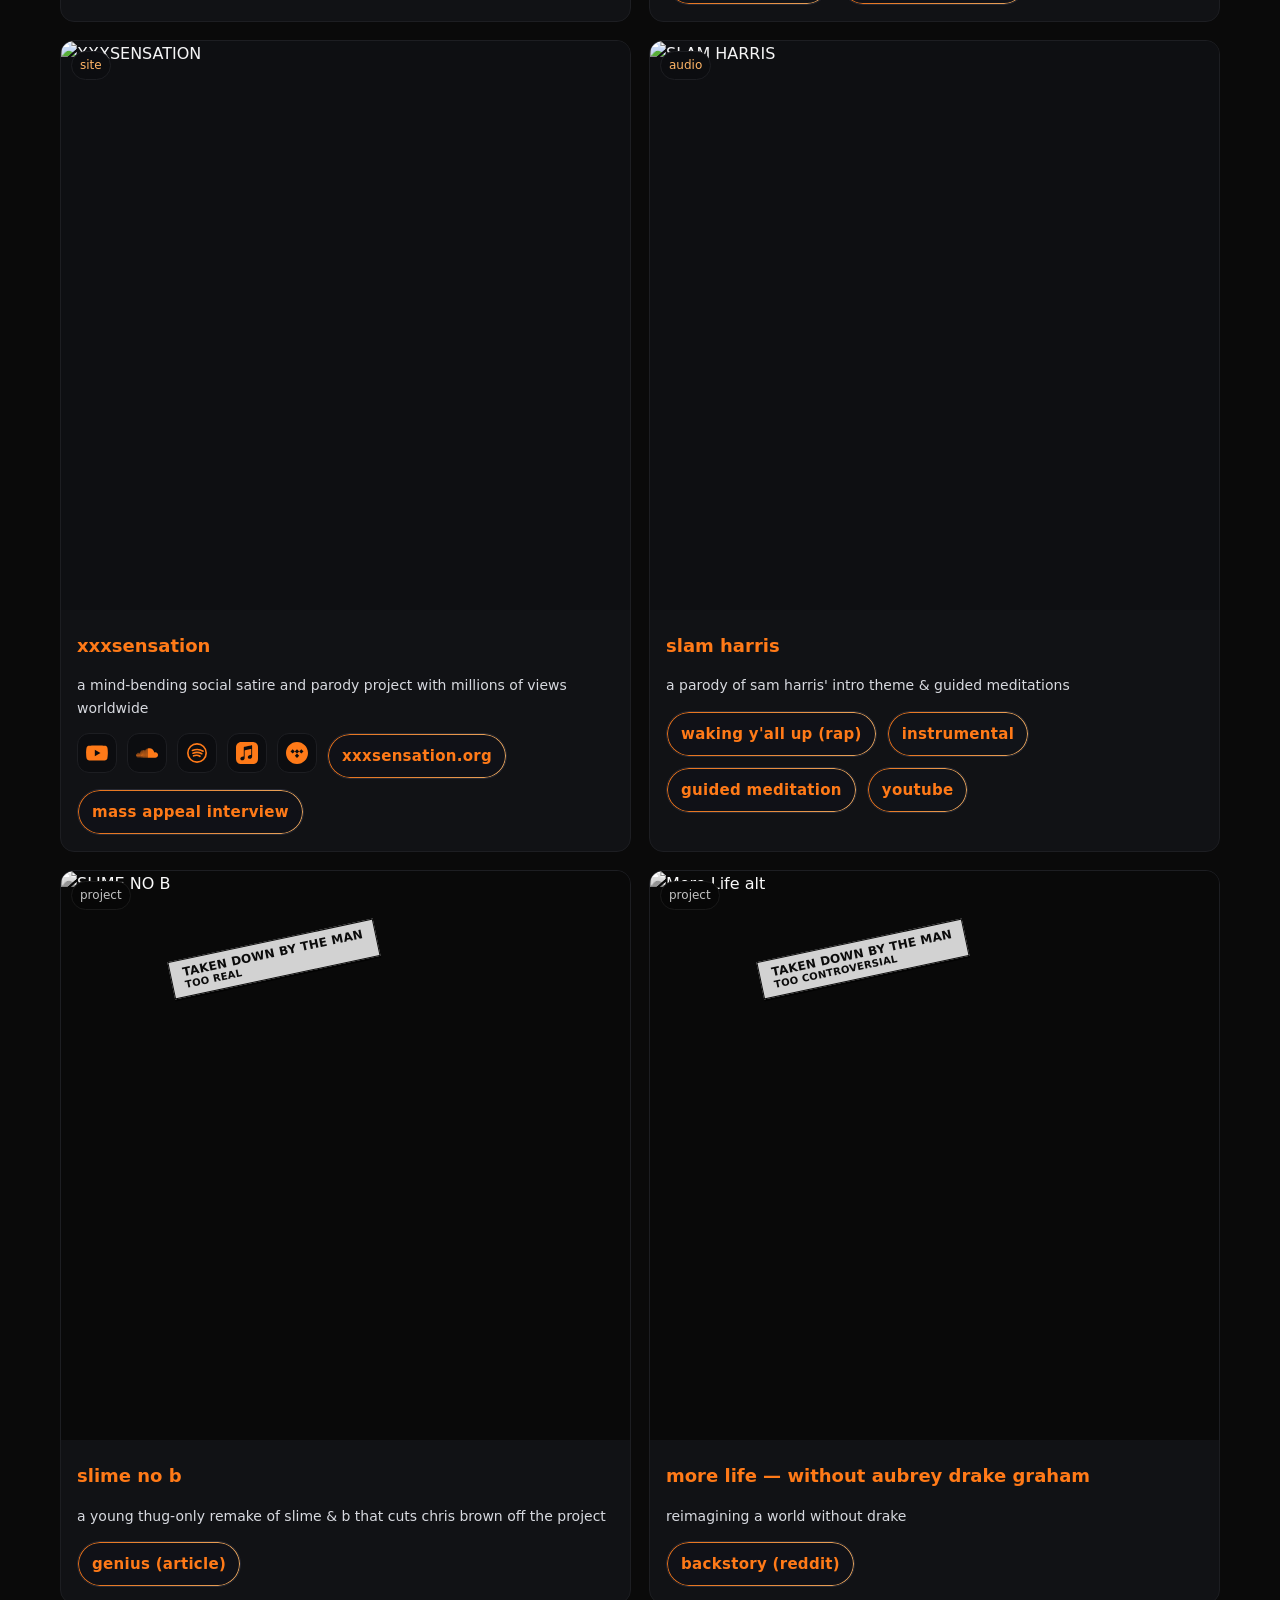
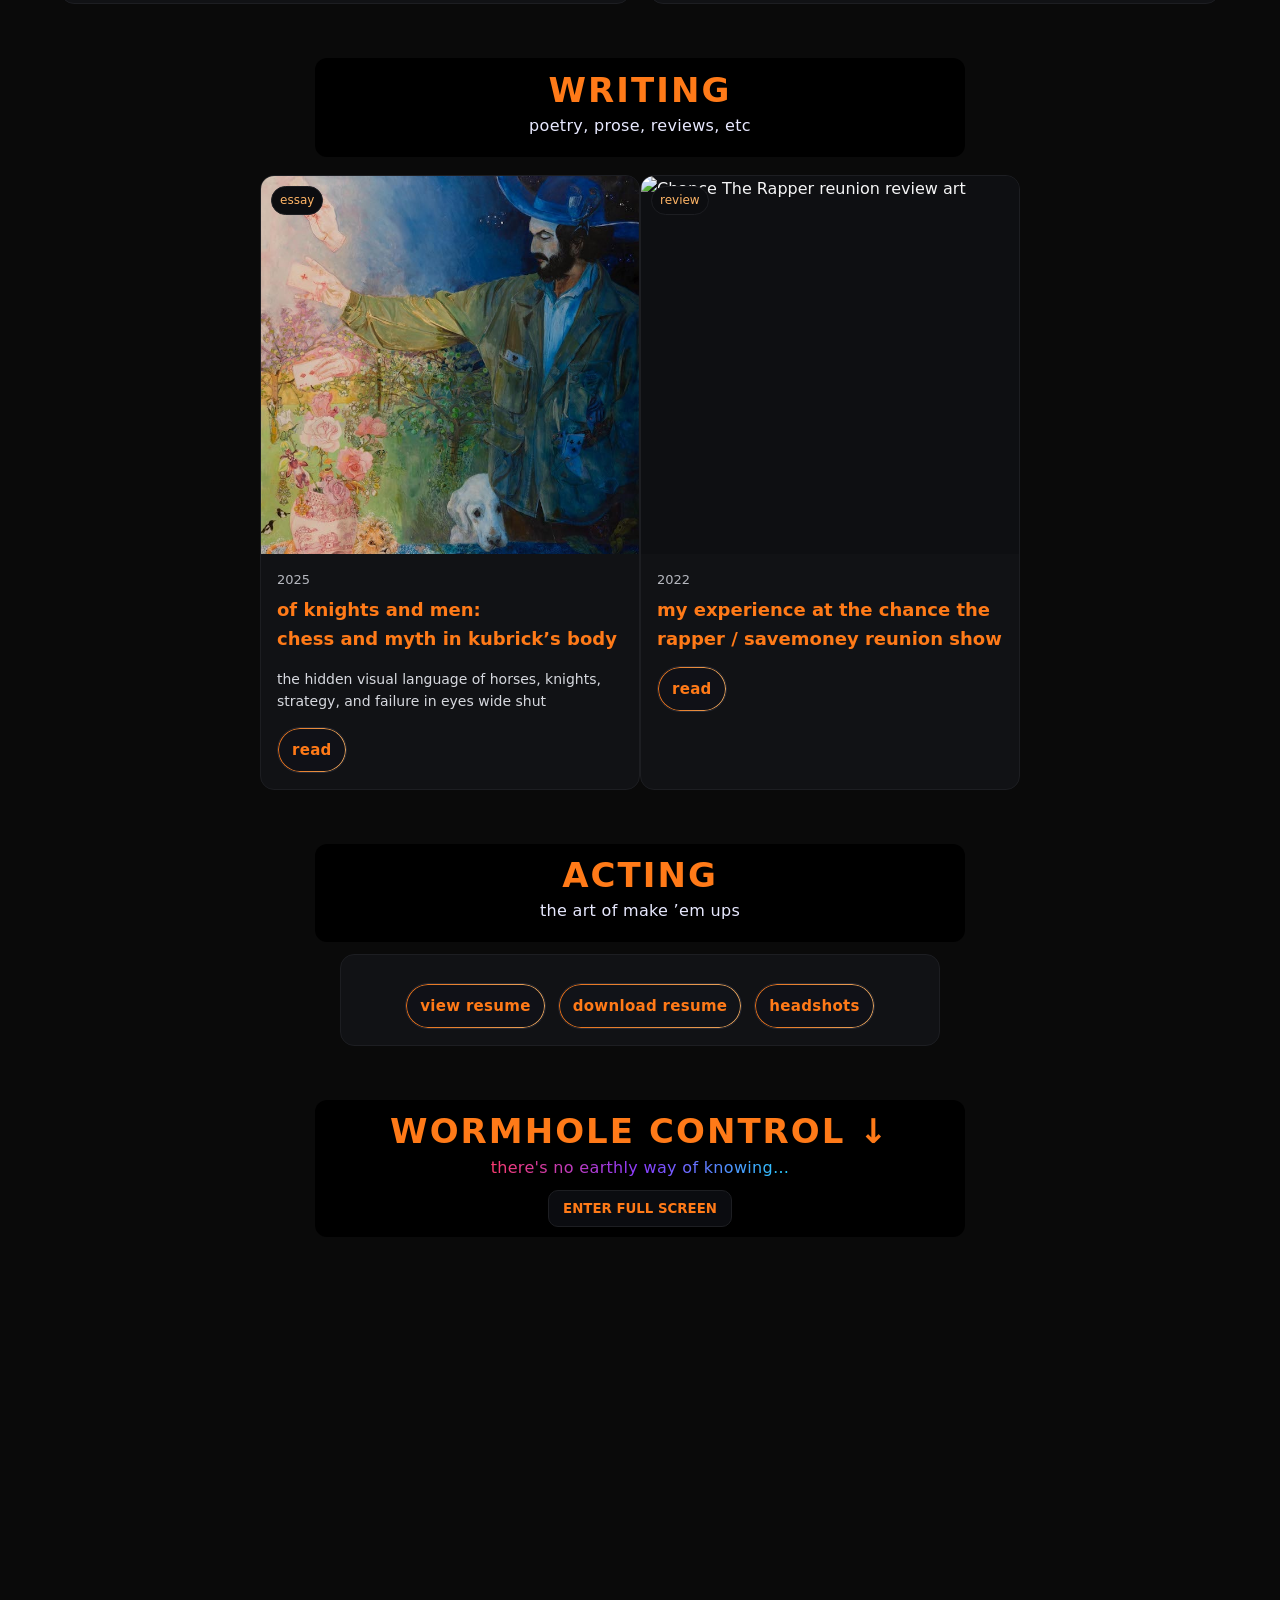
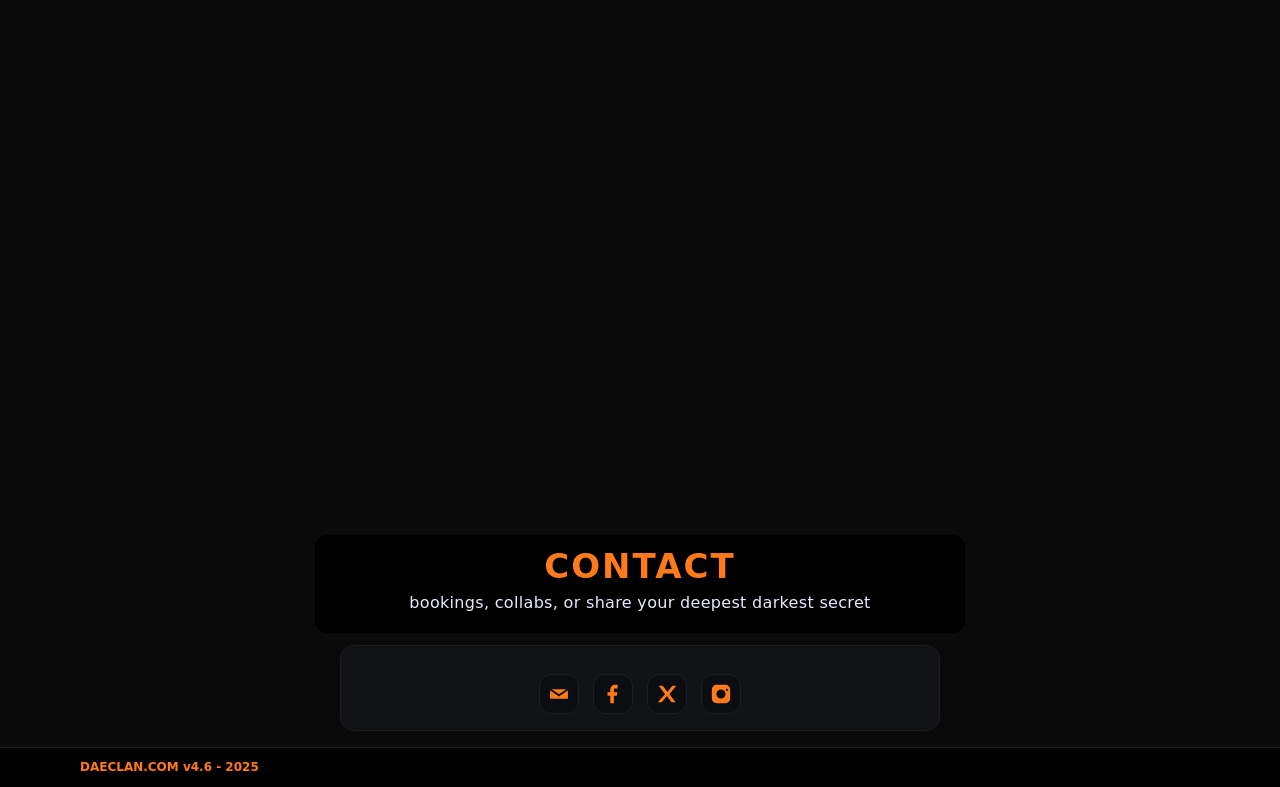
==== commit 4523c25f: "update index.html hotswitch for old article, thanks reddit !" ====
--- a/index.html
+++ b/index.html
@@ -655,6 +655,7 @@
               <a class="icon-btn" href="https://music.apple.com/us/artist/xxxsensation/1272482261?l=es-MX" target="_blank" aria-label="Apple Music"><span class="icon-svg icon-apple"></span></a>
               <a class="icon-btn" href="https://tidal.com/artist/9039012/u" target="_blank" aria-label="Tidal"><span class="icon-svg icon-tidal"></span></a>
               <a class="btn" href="http://xxxsensation.org/" target="_blank" rel="noopener">xxxsensation.org</a>
+              <a class="btn" href="https://web.archive.org/web/20170626231843/https://www.massappeal.com/xxxsensation-interview/" target="_blank" rel="noopener">mass appeal interview</a>
             </div>
           </div>
         </article>
@@ -725,7 +726,7 @@
           <div class="card-body">
             <div class="meta"><span>2022</span></div>
             <h3 class="title-sm">my experience at the chance the rapper / savemoney reunion show</h3>
-            <div class="actions left"><a class="btn" href="https://www.reddit.com/r/hiphopheads/comments/wgz90c/my_experience_at_the_chance_the_rapper_savemoney/" target="_blank">read</a></div>
+            <div class="actions left"><a class="btn" href="https://web.archive.org/web/20250311151916/https://www.reddit.com/r/hiphopheads/comments/wgz90c/my_experience_at_the_chance_the_rapper_savemoney/" target="_blank">read</a></div>
           </div>
         </article>
       </div>
